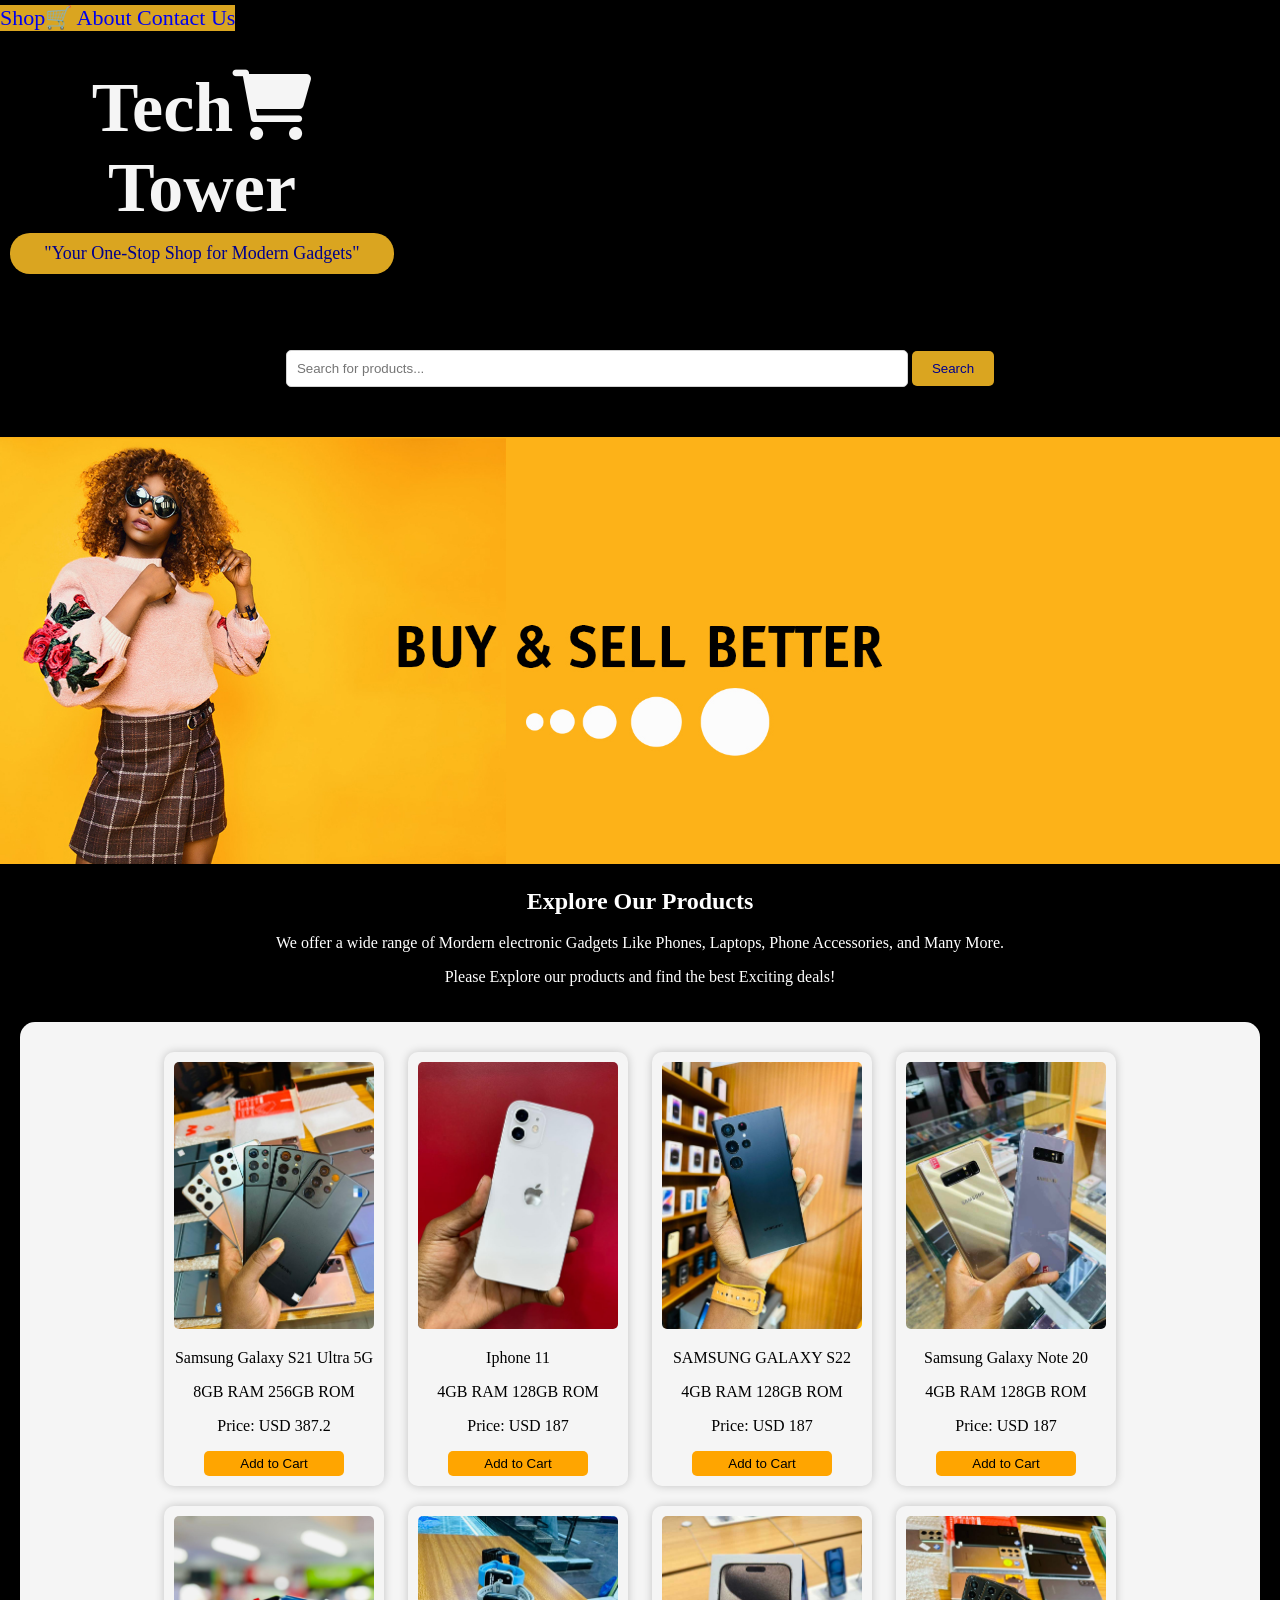
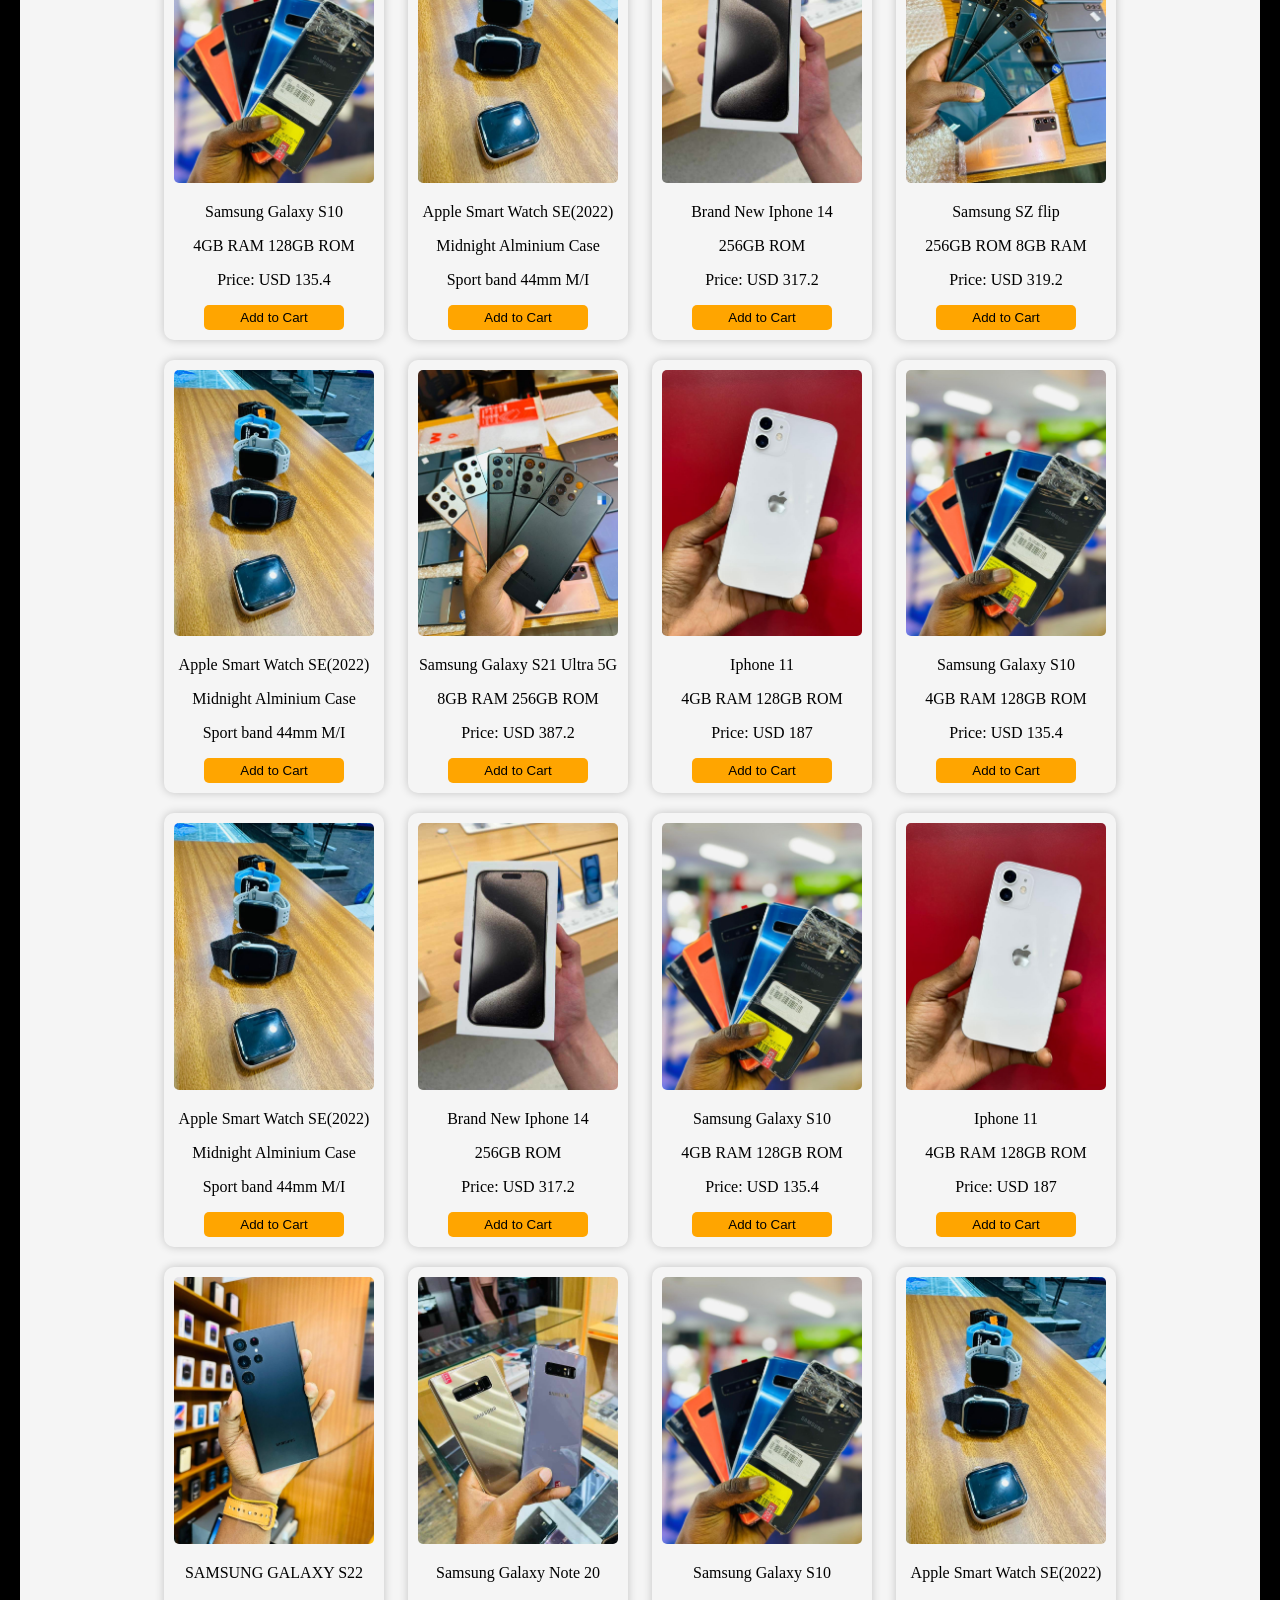
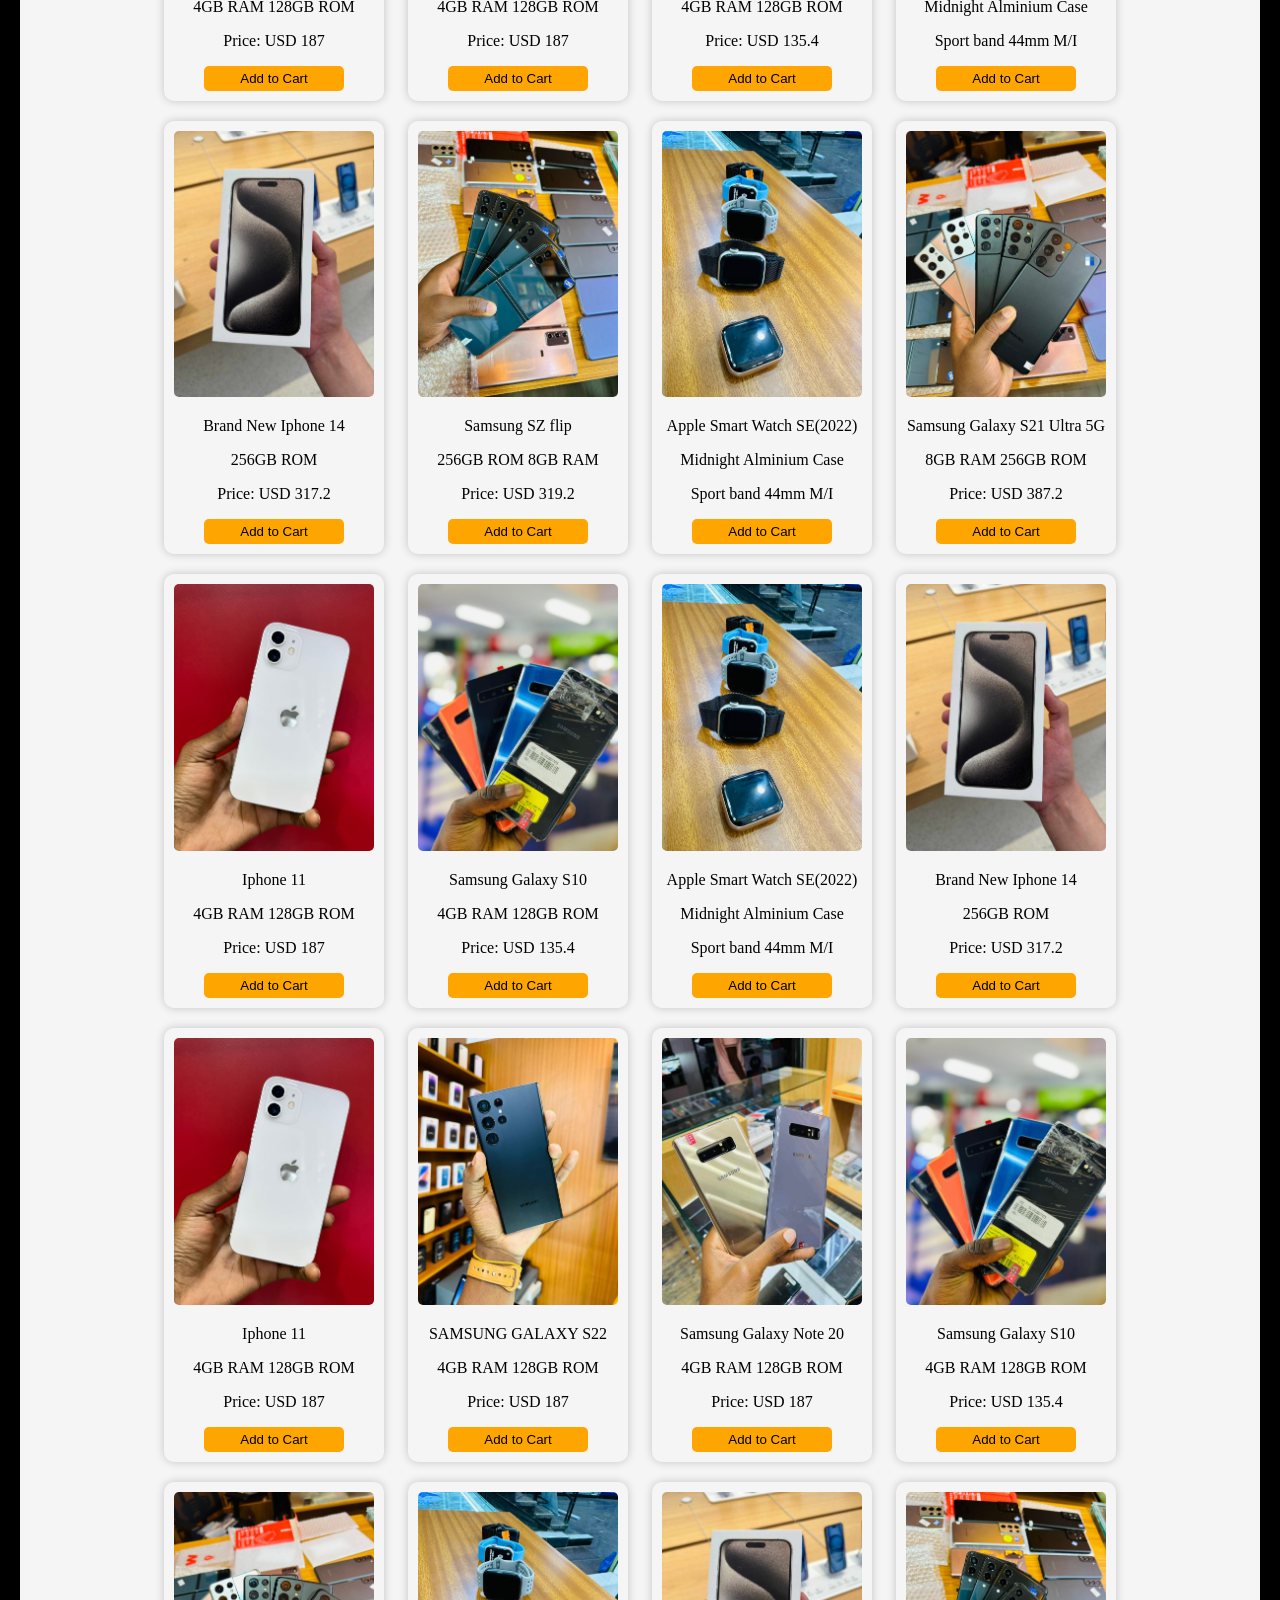
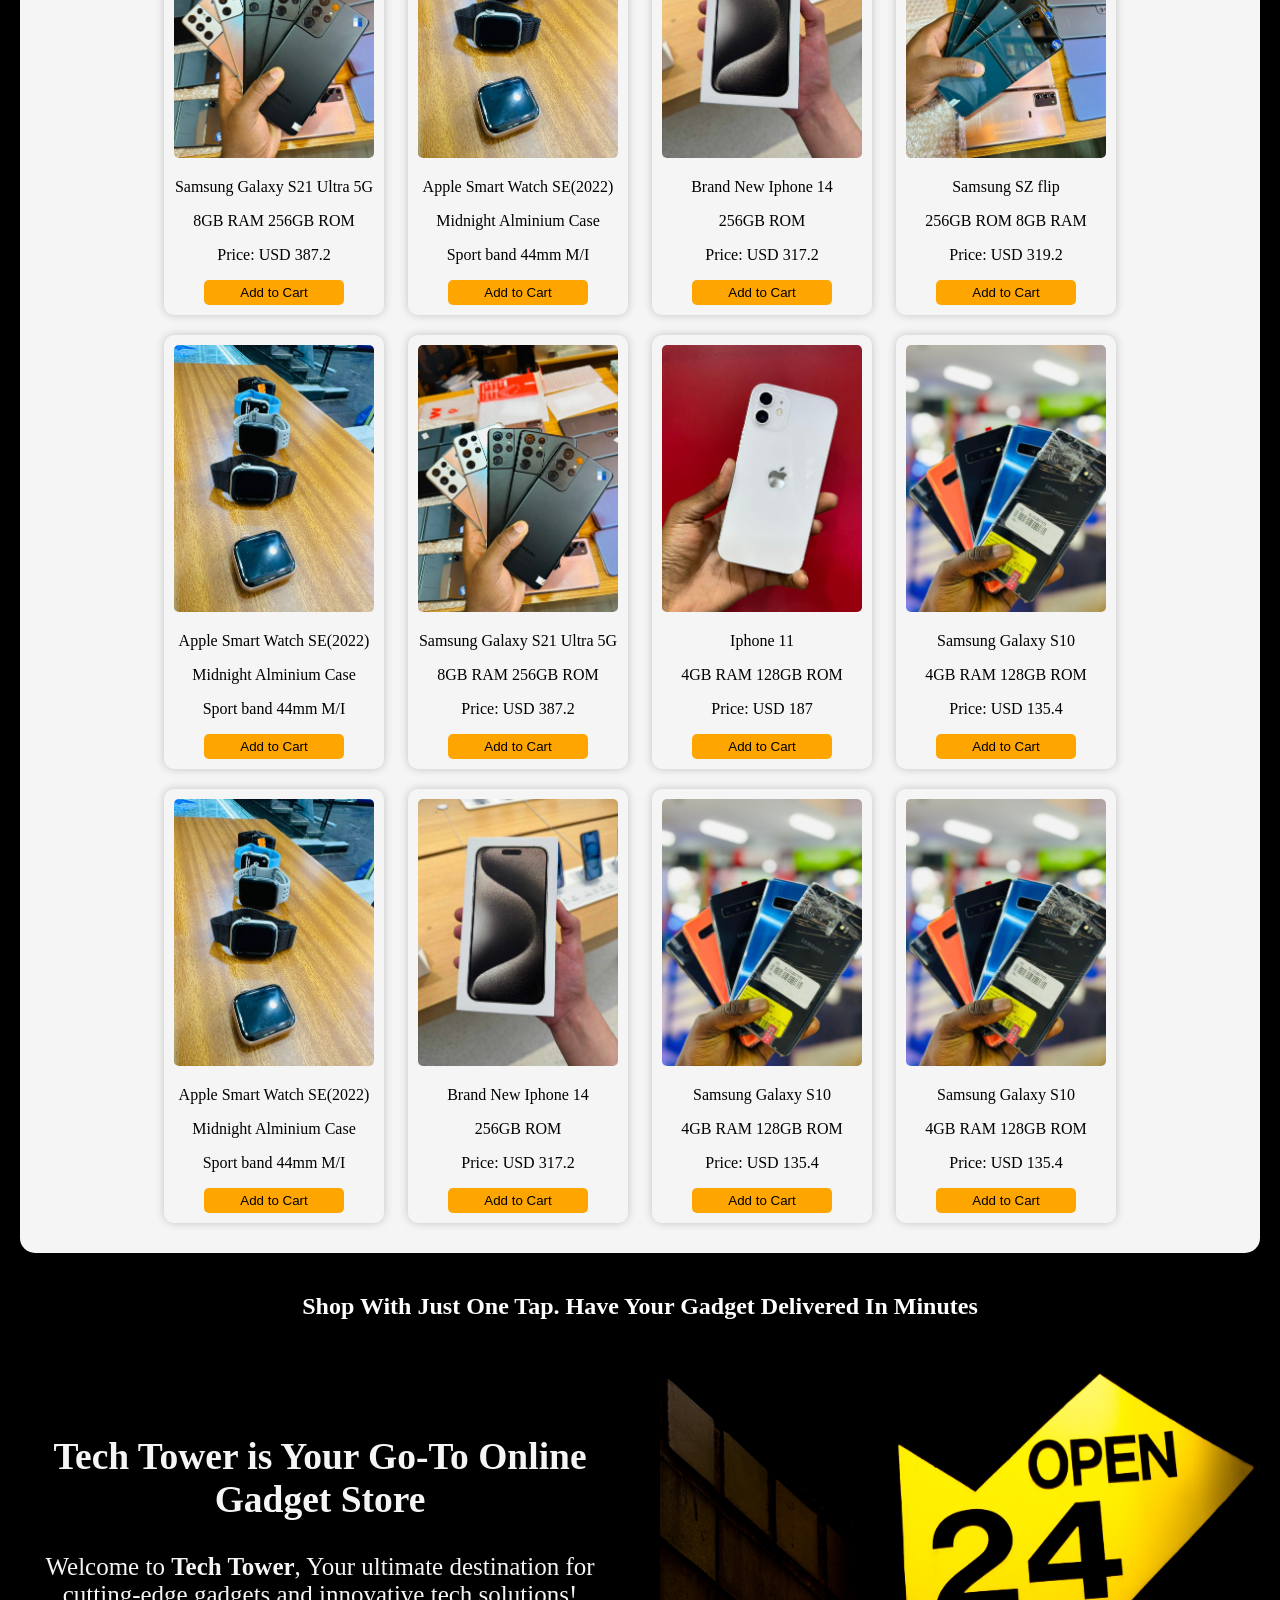
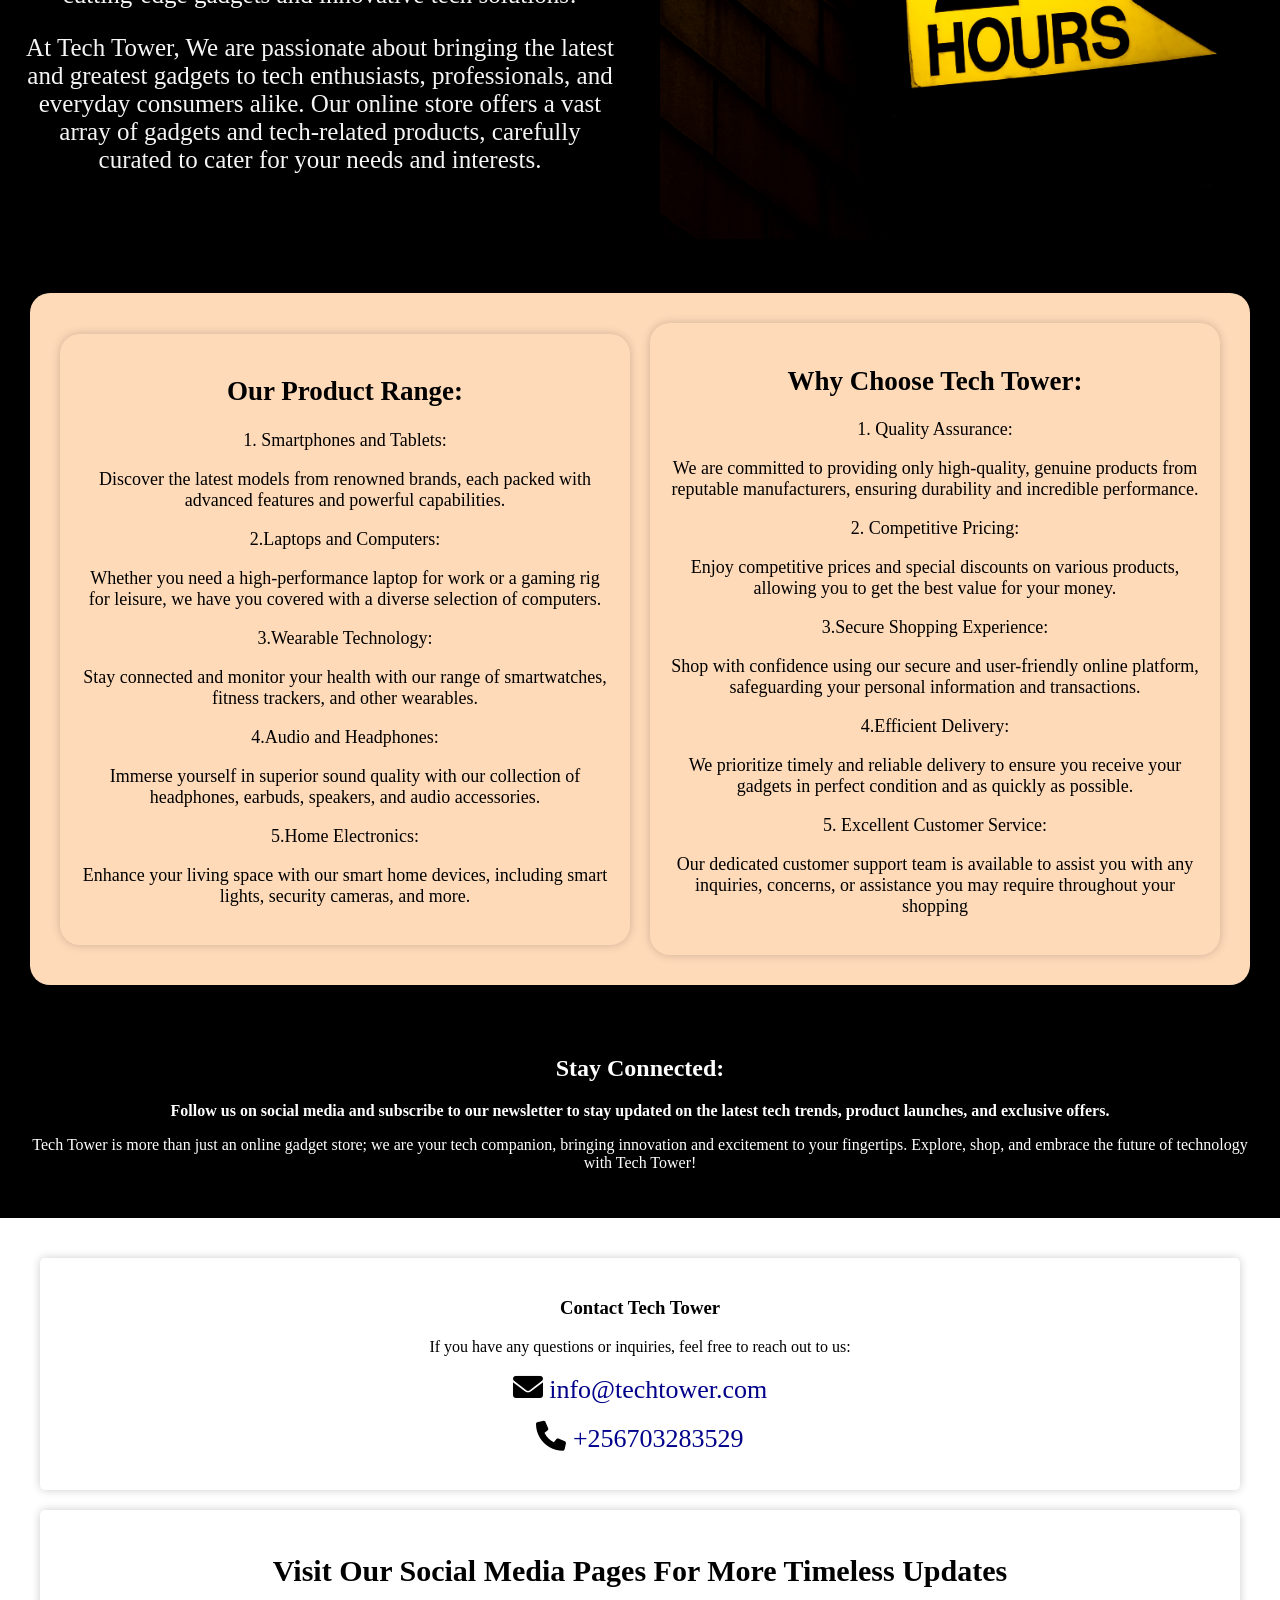
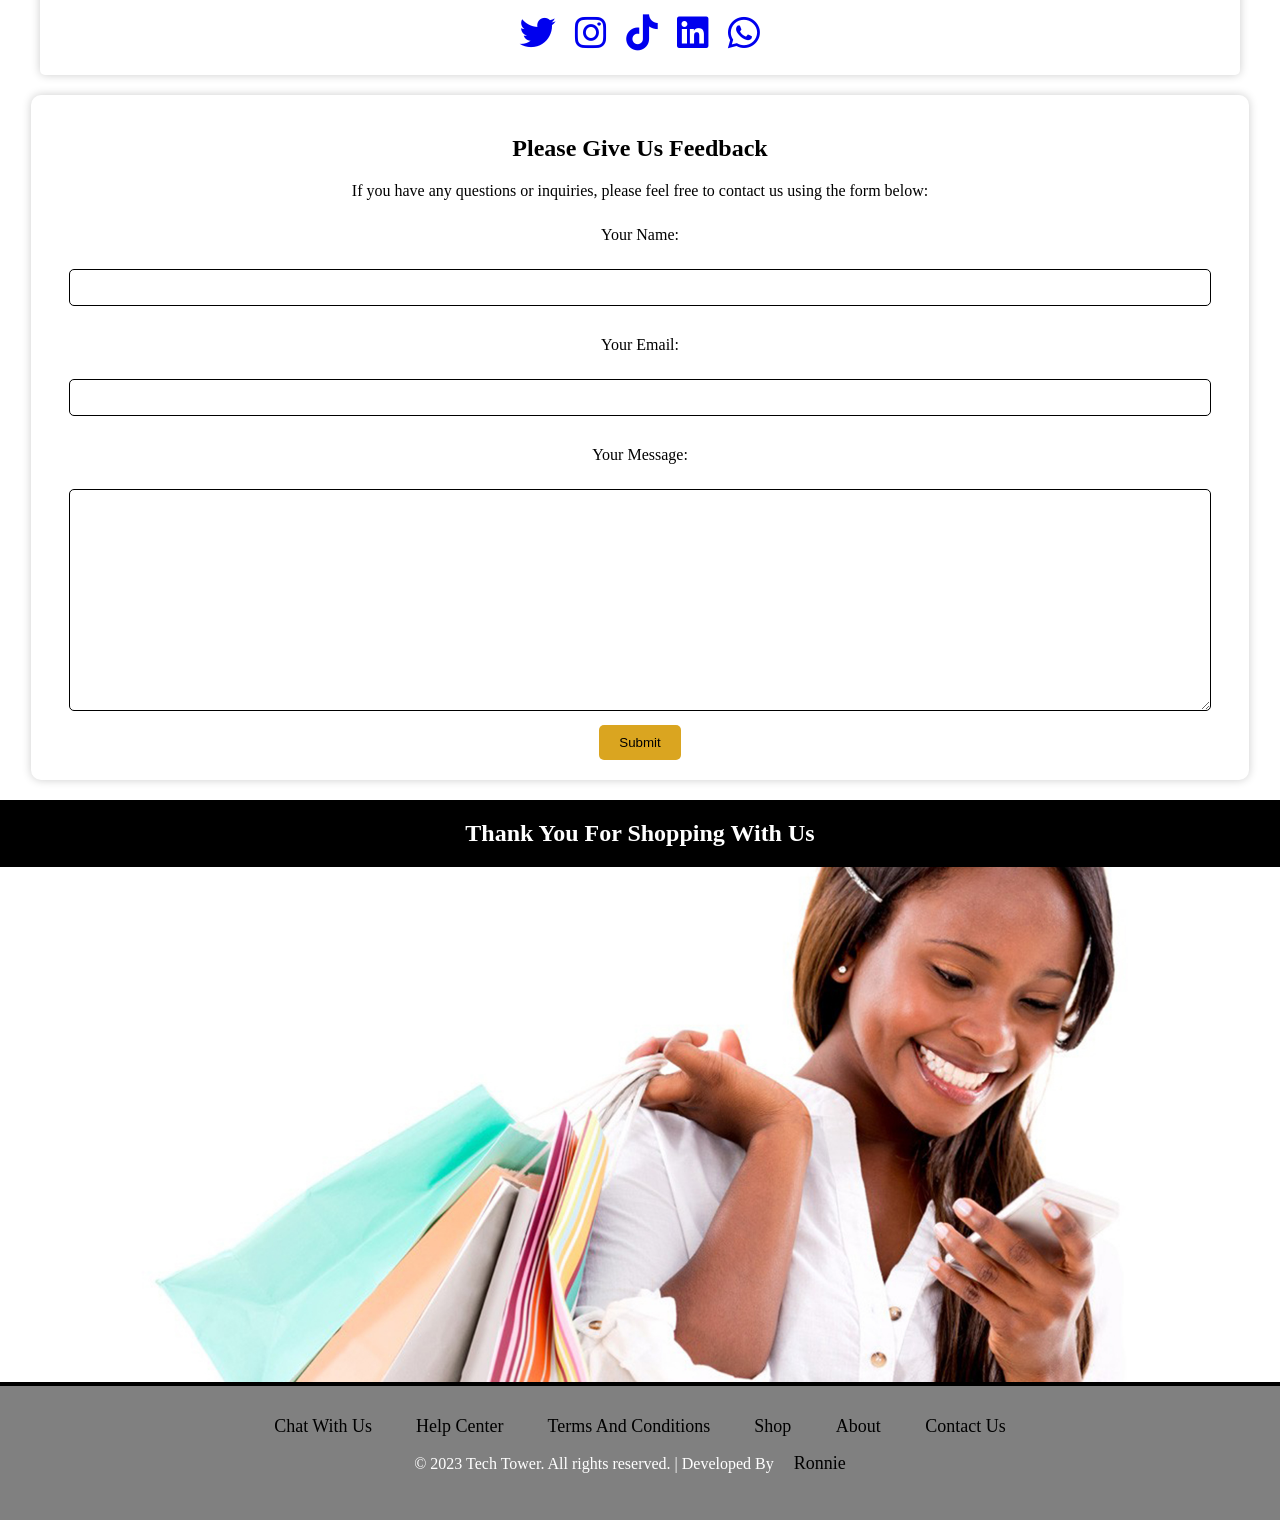
==== index.html @ 741db655 "initial" ====
<!DOCTYPE html>
<html>
<head>
  <meta charset="utf-8">
  <meta name="viewport" content="width=device-width, initial-scale=1.0">
  <link rel="stylesheet" type="text/css" href="css/style.css">
  <link rel="stylesheet" href="https://cdnjs.cloudflare.com/ajax/libs/font-awesome/6.0.0-beta3/css/all.min.css">

  <title>Tech Tower - Home</title>
</head>
<body>

  <nav class="desktop-nav">
      
    <a href="#products"> Shop🛒</i></a>
  <a href="#about"> About </a>
  <a href="#contact">Contact Us </a>
  
  </nav>



  <header class="banner">
      <div class="banner-text">
        <h2>Tech<i class="fas fa-shopping-cart"></i> Tower </h2>
        <p>"Your One-Stop Shop for Modern Gadgets"</p>
      </div>

      <div class="nav">
      
     

     <nav class="mobile-nav">

      <div class="menu-container">
        <div class="menu-btn" onclick="toggleMenu()"><p>MENU</p>
      
          <span></span>
          <span></span>
          <span></span>
          
        </div>
        <div class="menu" id="menu">
          <a href="#products"> Shop🛒</i></a>
      <a href="#about"> About </a>
      <a href="#contact">Contact Us </a>
        </div>
          
      
        </div>
      </div>
      </nav>
      
    
      
      
      
      
      <script>
        function toggleMenu() {
          var menu = document.getElementById("menu");
          menu.style.display = (menu.style.display === "block") ? "none" : "block";
        }
      </script>
      












    </header> 
    
<div class="search-container">
  <input type="text" id="search-input" placeholder="Search for products...">
  <button id="search-button">Search</button>
</div>

<section class="buy">    
  <div class="buy-image">
    <img src="img/buy.jpg"> 
  </div>
  </section>
  <section id = "products">

<div class="explore">
    <h1>Explore Our Products</h1>

    <p>We offer a wide range of Mordern electronic Gadgets Like Phones, Laptops, Phone Accessories, and Many More.</p>

    <p>Please Explore our products and find the best Exciting deals!</p>
      
    <section  class = "products">
        <div class="product">
          <img src="img/samsung.jpg" width="200px" height="200px" alt="Phone 1">
          <p>Samsung Galaxy S21 Ultra 5G</p>
          <p>8GB RAM 256GB ROM</p>
          <p>Price: USD 387.2</p>
    <button>Add to Cart</button>
          </div>
    

    <div class="product">
     <img src="img/iphone2.jpg" width="200px" height="200px" alt="Iphone 11">
     <p>Iphone 11 </p>
     <p>4GB RAM 128GB ROM</p>
     <p>Price: USD 187</p>
     <button>Add to Cart</button>
      </div>


      <div class="product">
     <img src="img/latest.jpg" width="200px" height="200px" alt="latest">
     <p>SAMSUNG GALAXY S22 </p>
     <p>4GB RAM 128GB ROM</p>
     <p>Price: USD 187</p>
     <button>Add to Cart</button>
      </div>

      <div class="product">
     <img src="img/note.jpg" width="200px" height="200px" alt="note">
     <p>Samsung Galaxy Note 20 </p>
     <p>4GB RAM 128GB ROM</p>
     <p>Price: USD 187</p>
     <button>Add to Cart</button>
      </div>
    
  
   <div class="product">
     <img src="img/s10.jpg" width="200px" height="200px" alt="Laptop 1">
     <p>Samsung Galaxy S10 </p>
     <p>4GB RAM 128GB ROM</p>
     <p>Price: USD 135.4</p>
     <button>Add to Cart</button>
    </div>
  

 <div class="product">
     <img src="img/watch.jpg" width="200px" height="200px" alt="Laptop 1">
     <p>Apple Smart Watch SE(2022)</p>
     <p>Midnight Alminium Case </p>
     <p>Sport band 44mm M/I</p>
     <button>Add to Cart</button>
   </div>



    <div class="product">
    <img src="img/newiphone.jpg" width="200px" height="200px" alt="Phone 1">
    <p>Brand New Iphone 14</p>
    <p>256GB ROM</p>
    <p>Price: USD 317.2</p>
    <button>Add to Cart</button>
      </div>


      <div class="product">
    <img src="img/fold.jpg" width="200px" height="200px" alt="fold">
    <p>Samsung SZ flip</p>
    <p>256GB ROM 8GB RAM</p>
    <p>Price: USD 319.2</p>
    <button>Add to Cart</button>
      </div>
    

    
  

 <div class="product">
     <img src="img/watch.jpg" width="200px" height="200px" alt="Laptop 1">
     <p>Apple Smart Watch SE(2022)</p>
     <p>Midnight Alminium Case </p>
     <p>Sport band 44mm M/I</p>
     <button>Add to Cart</button>
      </div>

    <div class="product">
    <img src="img/samsung.jpg" width="200px" height="200px" alt="Phone 1">
    <p>Samsung Galaxy S21 Ultra 5G</p>
    <p>8GB RAM 256GB ROM</p>
    <p>Price: USD 387.2</p>
    <button>Add to Cart</button>
    </div>
    

    <div class="product">
    <img src="img/iphone2.jpg" width="200px" height="200px" alt="Iphone 11">
     <p>Iphone 11 </p>
     <p>4GB RAM 128GB ROM</p>
     <p>Price: USD 187</p>
     <button>Add to Cart</button>    
      </div>
    
  
   <div class="product">
     <img src="img/s10.jpg" width="200px" height="200px" alt="Laptop 1">
     <p>Samsung Galaxy S10 </p>
     <p>4GB RAM 128GB ROM</p>
     <p>Price: USD 135.4</p>
     <button>Add to Cart</button>
      </div>
  

 <div class="product">
     <img src="img/watch.jpg" width="200px" height="200px" alt="Laptop 1">
     <p>Apple Smart Watch SE(2022)</p>
     <p>Midnight Alminium Case </p>
     <p>Sport band 44mm M/I</p>
     <button>Add to Cart</button>
   </div>

    <div class="product">
    <img src="img/newiphone.jpg" width="200px" height="200px" alt="Phone 1">
    <p>Brand New Iphone 14</p>
    <p>256GB ROM</p>
    <p>Price: USD 317.2</p>
    <button>Add to Cart</button>
      </div>
    


   <div class="product">
     <img src="img/s10.jpg" width="200px" height="200px" alt="Laptop 1">
     <p>Samsung Galaxy S10 </p>
     <p>4GB RAM 128GB ROM</p>
     <p>Price: USD 135.4</p>
     <button>Add to Cart</button>
      </div>





       <div class="product">
     <img src="img/iphone2.jpg" width="200px" height="200px" alt="Iphone 11">
     <p>Iphone 11 </p>
     <p>4GB RAM 128GB ROM</p>
     <p>Price: USD 187</p>
     <button>Add to Cart</button>
      </div>


      <div class="product">
     <img src="img/latest.jpg" width="200px" height="200px" alt="latest">
     <p>SAMSUNG GALAXY S22 </p>
     <p>4GB RAM 128GB ROM</p>
     <p>Price: USD 187</p>
     <button>Add to Cart</button>
      </div>

      <div class="product">
     <img src="img/note.jpg" width="200px" height="200px" alt="note">
     <p>Samsung Galaxy Note 20 </p>
     <p>4GB RAM 128GB ROM</p>
     <p>Price: USD 187</p>
     <button>Add to Cart</button>
      </div>
    
  
   <div class="product">
     <img src="img/s10.jpg" width="200px" height="200px" alt="Laptop 1">
     <p>Samsung Galaxy S10 </p>
     <p>4GB RAM 128GB ROM</p>
     <p>Price: USD 135.4</p>
     <button>Add to Cart</button>
    </div>
  

 <div class="product">
     <img src="img/watch.jpg" width="200px" height="200px" alt="Laptop 1">
     <p>Apple Smart Watch SE(2022)</p>
     <p>Midnight Alminium Case </p>
     <p>Sport band 44mm M/I</p>
     <button>Add to Cart</button>
   </div>



    <div class="product">
    <img src="img/newiphone.jpg" width="200px" height="200px" alt="Phone 1">
    <p>Brand New Iphone 14</p>
    <p>256GB ROM</p>
    <p>Price: USD 317.2</p>
    <button>Add to Cart</button>
      </div>


      <div class="product">
    <img src="img/fold.jpg" width="200px" height="200px" alt="fold">
    <p>Samsung SZ flip</p>
    <p>256GB ROM 8GB RAM</p>
    <p>Price: USD 319.2</p>
    <button>Add to Cart</button>
      </div>
    

    
  

 <div class="product">
     <img src="img/watch.jpg" width="200px" height="200px" alt="Laptop 1">
     <p>Apple Smart Watch SE(2022)</p>
     <p>Midnight Alminium Case </p>
     <p>Sport band 44mm M/I</p>
     <button>Add to Cart</button>
      </div>

    <div class="product">
    <img src="img/samsung.jpg" width="200px" height="200px" alt="Phone 1">
    <p>Samsung Galaxy S21 Ultra 5G</p>
    <p>8GB RAM 256GB ROM</p>
    <p>Price: USD 387.2</p>
    <button>Add to Cart</button>
    </div>
    

    <div class="product">
    <img src="img/iphone2.jpg" width="200px" height="200px" alt="Iphone 11">
     <p>Iphone 11 </p>
     <p>4GB RAM 128GB ROM</p>
     <p>Price: USD 187</p>
     <button>Add to Cart</button>    
      </div>
    
  
   <div class="product">
     <img src="img/s10.jpg" width="200px" height="200px" alt="Laptop 1">
     <p>Samsung Galaxy S10 </p>
     <p>4GB RAM 128GB ROM</p>
     <p>Price: USD 135.4</p>
     <button>Add to Cart</button>
      </div>
  

 <div class="product">
     <img src="img/watch.jpg" width="200px" height="200px" alt="Laptop 1">
     <p>Apple Smart Watch SE(2022)</p>
     <p>Midnight Alminium Case </p>
     <p>Sport band 44mm M/I</p>
     <button>Add to Cart</button>
   </div>

    <div class="product">
    <img src="img/newiphone.jpg" width="200px" height="200px" alt="Phone 1">
    <p>Brand New Iphone 14</p>
    <p>256GB ROM</p>
    <p>Price: USD 317.2</p>
    <button>Add to Cart</button>
      </div>
       <div class="product">
     <img src="img/iphone2.jpg" width="200px" height="200px" alt="Iphone 11">
     <p>Iphone 11 </p>
     <p>4GB RAM 128GB ROM</p>
     <p>Price: USD 187</p>
     <button>Add to Cart</button>
      </div>


      <div class="product">
     <img src="img/latest.jpg" width="200px" height="200px" alt="latest">
     <p>SAMSUNG GALAXY S22 </p>
     <p>4GB RAM 128GB ROM</p>
     <p>Price: USD 187</p>
     <button>Add to Cart</button>
      </div>

      <div class="product">
     <img src="img/note.jpg" width="200px" height="200px" alt="note">
     <p>Samsung Galaxy Note 20 </p>
     <p>4GB RAM 128GB ROM</p>
     <p>Price: USD 187</p>
     <button>Add to Cart</button>
      </div>
    
  
   <div class="product">
     <img src="img/s10.jpg" width="200px" height="200px" alt="Laptop 1">
     <p>Samsung Galaxy S10 </p>
     <p>4GB RAM 128GB ROM</p>
     <p>Price: USD 135.4</p>
     <button>Add to Cart</button>
    </div>

     <div class="product">
    <img src="img/samsung.jpg" width="200px" height="200px" alt="Phone 1">
    <p>Samsung Galaxy S21 Ultra 5G</p>
    <p>8GB RAM 256GB ROM</p>
    <p>Price: USD 387.2</p>
    <button>Add to Cart</button>
    </div>
  

 <div class="product">
     <img src="img/watch.jpg" width="200px" height="200px" alt="Laptop 1">
     <p>Apple Smart Watch SE(2022)</p>
     <p>Midnight Alminium Case </p>
     <p>Sport band 44mm M/I</p>
     <button>Add to Cart</button>
   </div>



    <div class="product">
    <img src="img/newiphone.jpg" width="200px" height="200px" alt="Phone 1">
    <p>Brand New Iphone 14</p>
    <p>256GB ROM</p>
    <p>Price: USD 317.2</p>
    <button>Add to Cart</button>
      </div>


      <div class="product">
    <img src="img/fold.jpg" width="200px" height="200px" alt="fold">
    <p>Samsung SZ flip</p>
    <p>256GB ROM 8GB RAM</p>
    <p>Price: USD 319.2</p>
    <button>Add to Cart</button>
      </div>
    

    
  

 <div class="product">
     <img src="img/watch.jpg" width="200px" height="200px" alt="Laptop 1">
     <p>Apple Smart Watch SE(2022)</p>
     <p>Midnight Alminium Case </p>
     <p>Sport band 44mm M/I</p>
     <button>Add to Cart</button>
      </div>

    <div class="product">
    <img src="img/samsung.jpg" width="200px" height="200px" alt="Phone 1">
    <p>Samsung Galaxy S21 Ultra 5G</p>
    <p>8GB RAM 256GB ROM</p>
    <p>Price: USD 387.2</p>
    <button>Add to Cart</button>
    </div>
    

    <div class="product">
    <img src="img/iphone2.jpg" width="200px" height="200px" alt="Iphone 11">
     <p>Iphone 11 </p>
     <p>4GB RAM 128GB ROM</p>
     <p>Price: USD 187</p>
     <button>Add to Cart</button>    
      </div>
    
  
   <div class="product">
     <img src="img/s10.jpg" width="200px" height="200px" alt="Laptop 1">
     <p>Samsung Galaxy S10 </p>
     <p>4GB RAM 128GB ROM</p>
     <p>Price: USD 135.4</p>
     <button>Add to Cart</button>
      </div>
  

 <div class="product">
     <img src="img/watch.jpg" width="200px" height="200px" alt="Laptop 1">
     <p>Apple Smart Watch SE(2022)</p>
     <p>Midnight Alminium Case </p>
     <p>Sport band 44mm M/I</p>
     <button>Add to Cart</button>
   </div>

    <div class="product">
    <img src="img/newiphone.jpg" width="200px" height="200px" alt="Phone 1">
    <p>Brand New Iphone 14</p>
    <p>256GB ROM</p>
    <p>Price: USD 317.2</p>
    <button>Add to Cart</button>
      </div>
    


   <div class="product">
     <img src="img/s10.jpg" width="200px" height="200px" alt="Laptop 1">
     <p>Samsung Galaxy S10 </p>
     <p>4GB RAM 128GB ROM</p>
     <p>Price: USD 135.4</p>
     <button>Add to Cart</button>
      </div>
    


   <div class="product">
     <img src="img/s10.jpg" width="200px" height="200px" alt="Laptop 1">
     <p>Samsung Galaxy S10 </p>
     <p>4GB RAM 128GB ROM</p>
     <p>Price: USD 135.4</p>
     <button>Add to Cart</button>
      </div>
 </section>

 <h2>Shop With Just One Tap. Have Your Gadget Delivered In Minutes</h2>
</div>




<section id="about">
    
<div class="about-body">
  <div class="text">
    <h2> Tech Tower is Your Go-To Online Gadget Store</h2>
    
<p>Welcome to <b>Tech Tower</b>, Your ultimate destination for cutting-edge gadgets and innovative tech solutions! </p>

<p>At Tech Tower, We are passionate about bringing the latest and greatest gadgets to tech enthusiasts, professionals, and everyday consumers alike. Our online store offers a vast array of gadgets and tech-related products, carefully curated to cater for your needs and interests.</p>
</div>

<div class="openphoto">
  <img src="img/open.jpg" alt="Open 24hrs">
</div>
</div>


<div class="our-why">
  <div class="our">
<h2>Our Product Range:</h2>

<P>1. Smartphones and Tablets:</P>
<P>Discover the latest models from renowned brands, each packed with advanced features and powerful capabilities.</P>

<P>2.Laptops and Computers: </P>
<p>Whether you need a high-performance laptop for work or a gaming rig for leisure, we have you covered with a diverse selection of computers.</p>

<P>3.Wearable Technology:</P>
 <p>Stay connected and monitor your health with our range of smartwatches, fitness trackers, and other wearables.</p>

<P>4.Audio and Headphones:</P>
<p>Immerse yourself in superior sound quality with our collection of headphones, earbuds, speakers, and audio accessories.</p>

<P>5.Home Electronics:</P>
 <p>Enhance your living space with our smart home devices, including smart lights, security cameras, and more.</p>
</div>

 <div class="why">

<h2>Why Choose Tech Tower:</h2>

<P>1. Quality Assurance:</P>
 <p>We are committed to providing only high-quality, genuine products from reputable manufacturers, ensuring durability and incredible performance.</p>

<P>2. Competitive Pricing:</P>
<p>Enjoy competitive prices and special discounts on various products, allowing you to get the best value for your money.</p>

<P>3.Secure Shopping Experience: </P>
<p>Shop with confidence using our secure and user-friendly online platform, safeguarding your personal information and transactions.</p>

<P>4.Efficient Delivery:</B></P> 
<p>We prioritize timely and reliable delivery to ensure you receive your gadgets in perfect condition and as quickly as possible.</p>

<P>5. Excellent Customer Service: </B></P>
 <p>Our dedicated customer support team is available to assist you with any inquiries, concerns, or assistance you may require throughout your shopping</p>
</div>

</div>
<div class="stay">
<h2>Stay Connected:</h2>

<P><B>Follow us on social media and subscribe to our newsletter to stay updated on the latest tech trends, product launches, and exclusive offers.</P></B>

<P>Tech Tower is more than just an online gadget store; we are your tech companion, bringing innovation and excitement to your fingertips. Explore, shop, and embrace the future of technology with Tech Tower!</P>
</div>
  </section>




  <section id="contact">
    <div class="reach">
    <h1>Contact Tech Tower</h1>
    <p>If you have any questions or inquiries, feel free to reach out to us:</p>
    <p><i class="fas fa-envelope"></i><a href="mailto:info@techtower.com"> info@techtower.com</p></a>
    <p><i class="fas fa-phone"></i><a href="tel:+256703283529"> +256703283529</a></p>

</div>
  


 <div class="social-icons">
    <h2>Visit Our Social Media Pages For More Timeless Updates</h2>

    <a href="https://x.com/kclich"> 
        <i class="fab fa-twitter"></i>
    </a>

    <a href="https://instagram.com/kclich.gram?igshid=OGQ5ZDc2ODk2ZA==">
        <i class="fab fa-instagram"></i>
    </a>

    <a href="https://www.tiktok.com/@kclich?_t=8gJthIGavY6&_r=1">
        <i class="fab fa-tiktok"></i>
    </a>

    <a href="https://www.linkedin.com/in/kclich?utm_source=share&utm_campaign=share_via&utm_content=profile&utm_medium=android_app"> 
<i class="fab fa-linkedin"></i>
    </a>

   <a href="https://wa.me/256703283529">
        <i class="fab fa-whatsapp"></i></a>
    </div>


     <div class="Form-container">

        <h2>Please Give Us Feedback</h2>

        <p>If you have any questions or inquiries, please feel free to contact us using the form below:</p>

        <form class="contact-form">
            <label for="name">Your Name:</label>
            <input type="text" id="name" name="name" required>

            <label for="email">Your Email:</label>
            <input type="text" id="email" name="email" required>

            <label for="message">Your Message:</label>
            <textarea id="message" name="message" rows="5" required></textarea>

            <button type="submit">Submit</button>
        </form>
    </div>
</div></section>


 <div class="vendor-image">
  <h2>Thank You For Shopping With Us</h2>
    
<img src="img/vendor.jpg"></div>



 <button id="back-to-top">Back To Top</button>

    <script src="js/script.js"></script>
  </body>

 

 <footer>
  <div class="footer">
    <a href="https://wa.me/+256703283529">Chat With Us</a> 
     <a href="help.html"> Help Center</a> 
      <a href="terms.html">Terms And Conditions</a> 
    <a href="index.html"> Shop  </a>
    <a href="#about"> About </a>
      <a href="#contact">Contact Us </a>
    <p> &copy; 2023 Tech Tower. All rights reserved. | Developed By<a href="https://x.com/kclich?t=U4YG1OxxYp0vLluQt-iAcA&s=09">Ronnie </a></p>
  </div>
  </footer>
  
</body>
</html>
---- css/style.css ----
/* responsive nav */

.mobile-nav {
    display: none; /* Hide for desktop */
}
.desktop-nav {
    display: block; /* Display for desktop */
    font-size: 22px;
    text-decoration: none;
    color: white;
    position: fixed;
    background-color: goldenrod;
}

.menu-container {
    position: relative;
    display: inline-block;
    cursor: pointer;
  }
  
  .menu {
    display: none;
    position: absolute;
    background-color: white;
    min-width: 50px;
    box-shadow: 0px 8px 16px 0px rgba(0,0,0,0.2);
    padding: 12px;
    z-index: 1;
  }
  
  .menu a {
    display: block;
    padding: 8px 0;
    text-decoration: none;
    color: black;
  }
  
  .menu a:hover {
    background-color: #ddd;
  }
  
  .menu-btn {
    display: inline-block;
    cursor: pointer;
    position: relative;
    
  }
  
  .menu-btn span {
    display: block;
    width: 30px;
    height: 3px;
    background-color: white;
    margin: 6px 0;
  }
  .menu-btn{
      font-size: 12px;
      padding: 2px;
      margin: 2px;
  }
  




/* Body styles */
body {
    background-color: black; 
    text-align: center; 
    margin: 0; 
    padding: 0; 
    color: white; 
}

/* Banner styles */
.banner {
    height: 300px; 
    width: 100%;     
    background-image: url(img/banner.jpg); 
    background-size: cover; 
    background-repeat: no-repeat; 
}
/* Banner text styles */
.banner-text{
    text-align: left;
    width: 30%;
    height: 80%;
    margin: 0 auto;
    padding: 5px;
    margin: 5px;
    border-radius: 40px;
}

/* Heading styles inside banner text */
.banner-text h2 {
    font-size: 70px;
    color: whitesmoke;
    margin-bottom: 5px;
    text-align: center;
}

/* Paragraph styles inside banner text */
.banner-text p {
    color: darkblue;
    font-size: 18px;
    text-align: center;
    margin-top: 5px;
    box-shadow: 0 0 10px rgba(0, 0, 0, 1.0);
    border-radius: 20px;
    padding: 10px;
    background-color: goldenrod;
}

/* Image styles */
.intro-image img, .intro-image1 img{
    width: 100%;
    height: 640px;
    object-fit: cover;
}

.buy-image img{
    width: 100%;
    height: auto;
}
.vendor-image img{
    width: 100%;
    height: auto;
}


/* Delivery class styles */
.Deliver{
    display: flex;
    justify-content: center;
    align-items: center;
}

.Deliver img{
    object-fit: cover;
    width: 100%;
    height: 400px;
}

/* About page body styles */
.about-body{
    display: flex;
    justify-content: center;
    align-items: center;
}

.text{
    flex: 1;
    padding: 20px;
    font-size: 25px;
    box-shadow: 0 0 10px rgba(0, 0, 0, 0.2);
    border-radius: 20px;
    color: whitesmoke;
}

.openphoto{
    flex: 1;
    text-align: right;
    padding: 20px;
}

.openphoto img{
    max-width: 100%;
    height: auto;
    border-radius: 20px;
    box-shadow: 0 0 10px rgba(0, 0, 0, 0.2);
    border-radius: 20px;
}

/* Our-Why section styles */
.our-why{
    display: flex;
    align-items: center;
    box-shadow: 0 0 10px rgba(0, 0, 0, 0.2);
    border-radius: 20px;
    padding: 20px;
    margin: 30px;
    font-size: 18px;
    background-color: peachpuff;
    color: black;
}

/* Our section styles */
.our{
    flex: 1;
    padding: 20px;
    box-shadow: 0 0 10px rgba(0, 0, 0, 0.2);
    border-radius: 20px;
    padding: 20px;
    margin: 10px;
}

/* Why section styles */
.why{
    flex: 1;
    box-shadow: 0 0 10px rgba(0, 0, 0, 0.2);
    border-radius: 20px;
    margin: 10px;
    padding: 20px;
}

/* Stay section styles */
.stay{
    box-shadow: 0 0 10px rgba(0, 0, 0, 0.2);
    border-radius: 20px;
    margin: 10px;
    padding: 20px;
}

/* Form container styles */
.Form-container{
    width: 95%;
    margin: 0 auto;
    padding: 20px;
    border-radius: 10px;
    box-shadow: 0 0 10px rgba(0, 0, 0, 0.2);
}

.Form-container label{
    display: block;
    padding: 10px;
    margin: 10px;
}

/* Input styles */
/* attributes in the form area*/
input[type="text"],input[type="email"], textarea{
    width: 95%;
    padding: 10px;
    margin-top: 5px;
    margin-bottom: 10px;
    border: 1px solid;
    border-radius: 5px;
}

/* Textarea styles */
textarea{
    height: 200px;
}

/* Submit button styles */
button[type="submit"]{
    background-color: goldenrod;
    color: black;
    border: none;
    padding: 10px 20px;
    border-radius: 5px;
}

/* Product container styles */
.product {
    color: black;
    text-align: center;
    margin: 10px;
    padding: 10px;
    display: inline-block;
    border: none;
    border-radius: 10px;
    box-shadow: 0 0 10px rgba(0, 0, 0, 0.2);
}

/* Product button styles */
.product button{
    display: inline-block;
    padding: 5px;
    border: none;
    text-align: center;
    border-radius: 5px;
    background-color:orange ;
    width: 70%;
}

/* Product image styles */
.product img {
    max-width: 100%;
    height: auto;
    border-radius: 5px;
    border: none;
}

/* Products section styles */
.products {
    display: inline-block;
    padding: 20px;
    border-radius: 15px;
    box-shadow: 0 0 10px rgba(0, 0, 0, 0.2);
    margin: 20px;
    background-color: whitesmoke;
}

/* Footer styles */
.footer{
    background-color: gray;
    padding: 30px;
}

/* Footer link styles */
.footer a {
    padding: 15px;
    color: black;
    margin: 5px;
    border-radius: 20px;
    font-size: 18px;
}

/* All links styles */
a{
    text-decoration: none;
}

/* Search container styles */
.search-container {
    align-items: center;
    text-align: center;
    padding: 20px;
    margin: 20px;
}

/* Search input styles */
#search-input {
    padding: 10px;
    width: 50%;
    border: 1px solid lightgray;
    border-radius: 5px;
    margin-bottom: 10px;
}

/* Search button styles */
#search-button {
    background-color: goldenrod;
    color: darkblue;
    padding: 10px 20px;
    border: none;
    border-radius: 5px;
    cursor: pointer;
}

/* Search button hover effect */
#search-button:hover {
    background-color: orangered;
}

/* Social icons section styles */
.social-icons {
    font-size: 20px;
    padding: 20px;
    box-shadow: 0 0 10px rgba(0, 0, 0, 0.2);
    border-radius: 5px;
    margin: 20px;
}

/* Social icon link styles */
.social-icons a {
    padding: 5px;
    text-decoration: none;
    font-size: 36px;
}

/* Reach section styles */
.reach {
    padding: 20px;
    box-shadow: 0 0 10px rgba(0, 0, 0, 0.2);
    border-radius: 5px;
    margin: 20px;
}

/* Reach icon styles */
.reach i{
    font-size: 30px;
}

/* Reach link styles */
.reach a{
    font-size: 26px;
    color: darkblue;
}

/* Contact page styles */
#contact{
    background-color: white;
    color: black;
    padding: 20px;
}

#back-to-top {
    display: none;
    position: fixed;
    bottom: 10px;
    right: 10px;
    z-index: 99;
    background-color: #007BFF;
    color: #fff;
    border: none;
    border-radius: 5%;
    padding: 10px;
    cursor: pointer;
}

#back-to-top:hover {
    background-color: #0056b3;
}




/* Media query for mobile devices */
@media only screen and (max-width: 768px) {

    nav {
        text-align: center;
    }
    
    /* Styles for mobile navigation */
    .mobile-nav {
        display: block; /* Display for mobile */
        
    }
    
    /* Styles for desktop navigation */
    .desktop-nav {
        display: none; /* Hide for mobile */
    }

    .menu-btn {
        position: fixed;
        cursor: pointer;
        
        left: 80%;
        top: 20px;
    }
    
    .menu-btn span {
        display: block;
        width: 30px;
        height: 3px;
        background-color: white;
        margin: 6px 0;
        
    }
   

    .menu-container {
        position: relative;
        display: inline-block;
        cursor: pointer;
      }
      
      .menu {
        display: none;
        position: fixed;
        background-color: white;
        min-width: 50px;
        box-shadow: 0px 8px 16px 0px rgba(0,0,0,0.2);
        padding: 12px;
        z-index: 1;
        top: 90px;
        left: 70%;
      }
      
      .menu a {
        display: block;
        padding: 8px 0;
        text-decoration: none;
        color: black;
        text-align: left;
      }
      
      .menu a:hover {
        background-color: #ddd;
      }
      
  
    

     .banner-text {
        width: 80%;
        font-size: 30px;
        margin: 10px;
    }

    .banner-text h2 {
        
        font-size: 60px;
        color: papayawhip;
        text-align: left;
        padding: 5px;
        margin: 0;
    }

    .banner-text p {
        
        color: black;
        font-size: 14px;
        text-align: center;
    }

    .text {
        padding: 10px; /* Adjusted for mobile */
        font-size: 14px; /* Adjusted for mobile */
    }

    .openphoto {
        padding: 10px; /* Adjusted for mobile */
    }

    .our-why {
        padding: 10px; /* Adjusted for mobile */
        margin: 10px; /* Adjusted for mobile */
        font-size: 12px; /* Adjusted for mobile */
    }

    .our, .why {
        padding: 10px; /* Adjusted for mobile */
        margin: 5px; /* Adjusted for mobile */
    }

    .stay {
        padding: 10px; /* Adjusted for mobile */
    }

    .Form-container {
        width: 100%; /* Adjusted for mobile */
        padding: 10px; /* Adjusted for mobile */
    }

    .Form-container label {
        padding: 5px; /* Adjusted for mobile */
        margin: 5px; /* Adjusted for mobile */
    }

    input[type="text"], input[type="email"], textarea {
        width: 90%; /* Adjusted for mobile */
        padding: 5px; /* Adjusted for mobile */
    }

    textarea {
        height: 100px; /* Adjusted for mobile */
    }

    button[type="submit"] {
        padding: 5px 10px; /* Adjusted for mobile */
    }

    .product {
        padding: 5px; /* Adjusted for mobile */
    }

    .product button {
        padding: 3px; /* Adjusted for mobile */
        font-size: 8px; /* Adjusted for mobile */
    }

    #search-input {
        width: 60%; /* Adjusted for mobile */
    }

    #search-button {
        padding: 5px 10px; /* Adjusted for mobile */
        font-size: 14px; /* Adjusted for mobile */
    }

    .footer a {
        padding: 5px; /* Adjusted for mobile */
        font-size: 12px; /* Adjusted for mobile */
    }

    .social-icons a {
        padding: 3px; /* Adjusted for mobile */
        font-size: 24px; /* Adjusted for mobile */
    }

    .reach a {
        font-size: 20px; /* Adjusted for mobile */
    }

    .reach i {
        font-size: 20px; /* Adjusted for mobile */
    }


/* Product container styles */
.product {
    color: black;
    text-align: center;
    margin: 10px;
    padding: 10px;
    display: inline-block;
    border: none;
    border-radius: 10px;
    box-shadow: 0 0 10px rgba(0, 0, 0, 0.2);
    width: calc(50% - 20px); /* Adjusted to display 4 products per line with spacing */
    vertical-align: top; /* Align containers to the top */
    box-sizing: border-box; /* Include padding in the width calculation */
}

/* Product button styles */
.product button {
    margin: 5px;
    display: inline-block;
    padding: 10px; /* Adjusted padding for mobile */
    font-size: 11px; /* Adjusted font size for mobile */
    width: 80%; /* Adjusted width for better fit */
    max-width: 150px; /* Added max-width for better responsiveness */
    white-space: nowrap; /* Prevent button text from wrapping */
    overflow: hidden; /* Hide overflowing text */
    text-overflow: ellipsis; /* Show ellipsis for overflowing text */
}

/* Product image styles */
.product img {
    max-width: 100%;
    height: auto;
    border-radius: 5px;
    border: none;

}

/* Products section styles */
.products {
    text-align: center; /* Center align products */
    padding: 10px; /* Adjusted for spacing */
    border-radius: 15px;
    box-shadow: 0 0 10px rgba(0, 0, 0, 0.2);
    margin: 20px auto; /* Center products section */
    background-color: whitesmoke;
    font-size: 0; /* Remove white space between inline-block elements */
}
.product p{
    font-size: 16px;

}
}
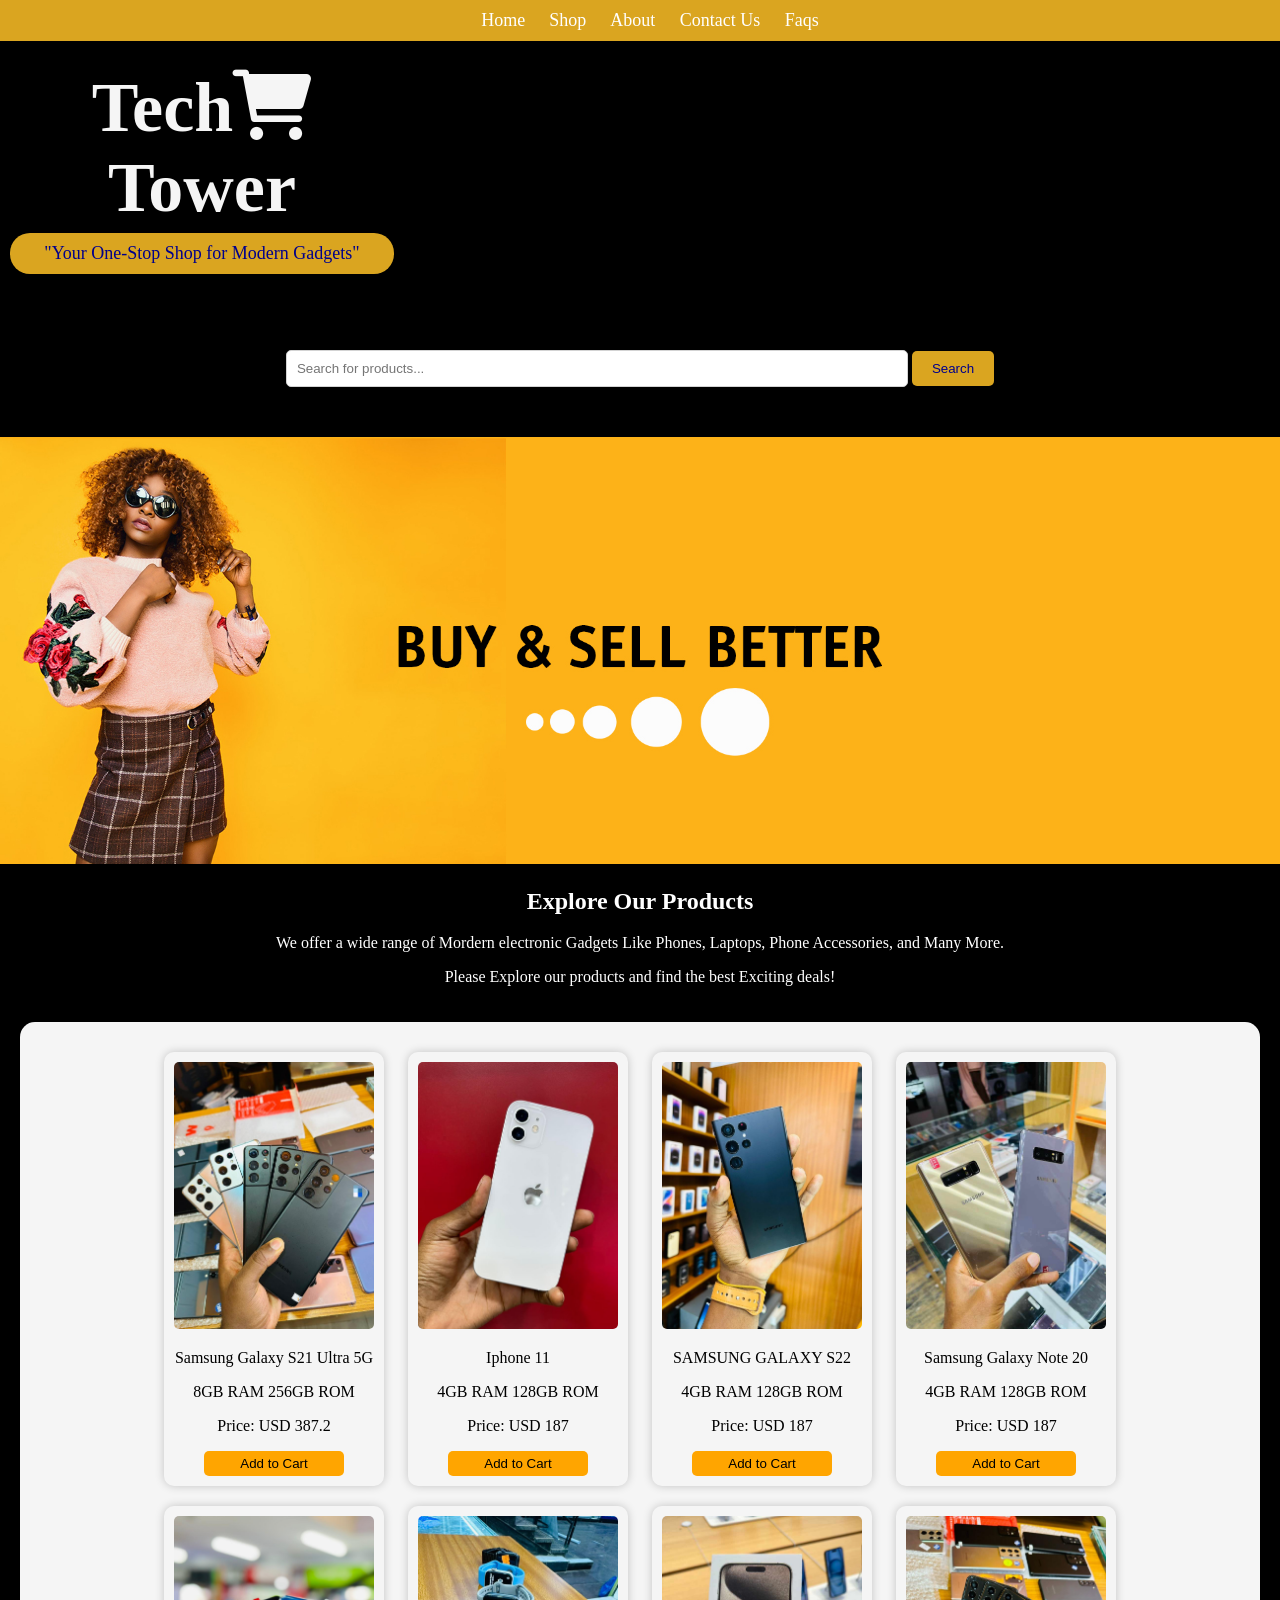
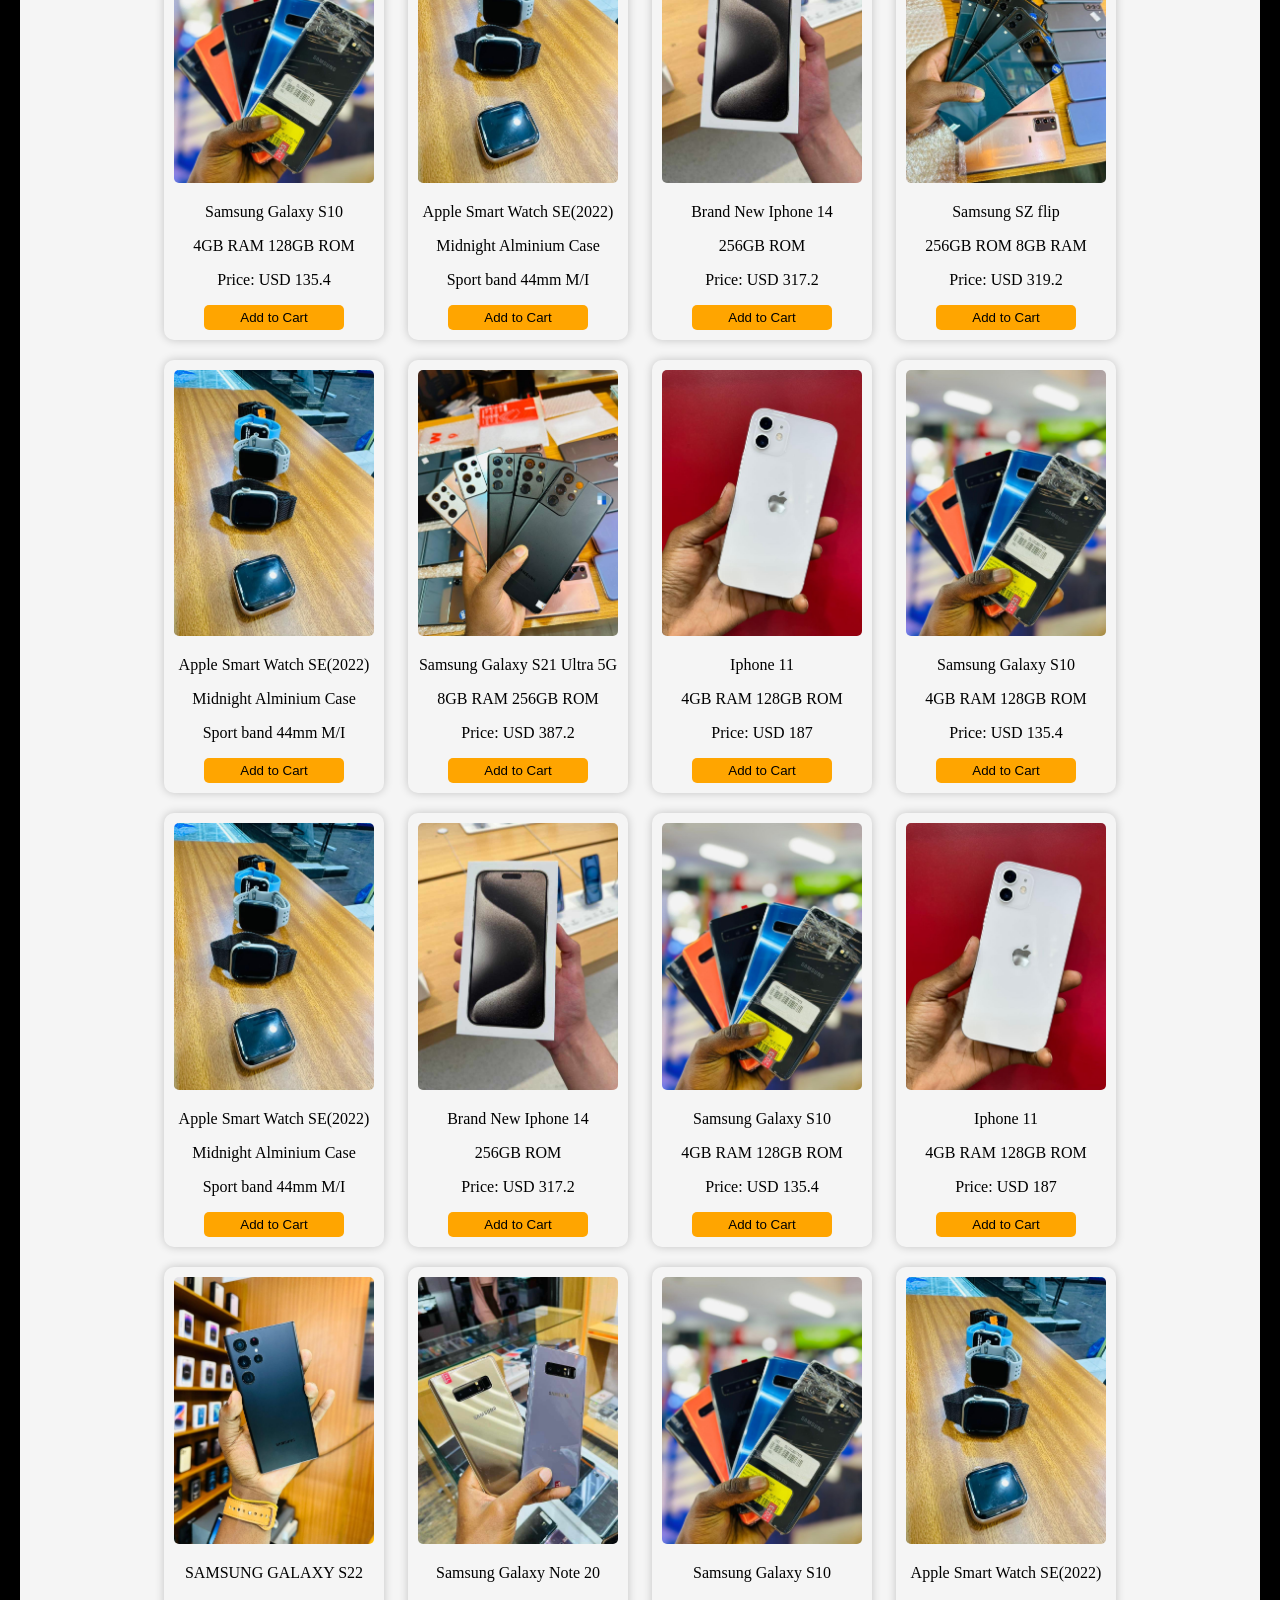
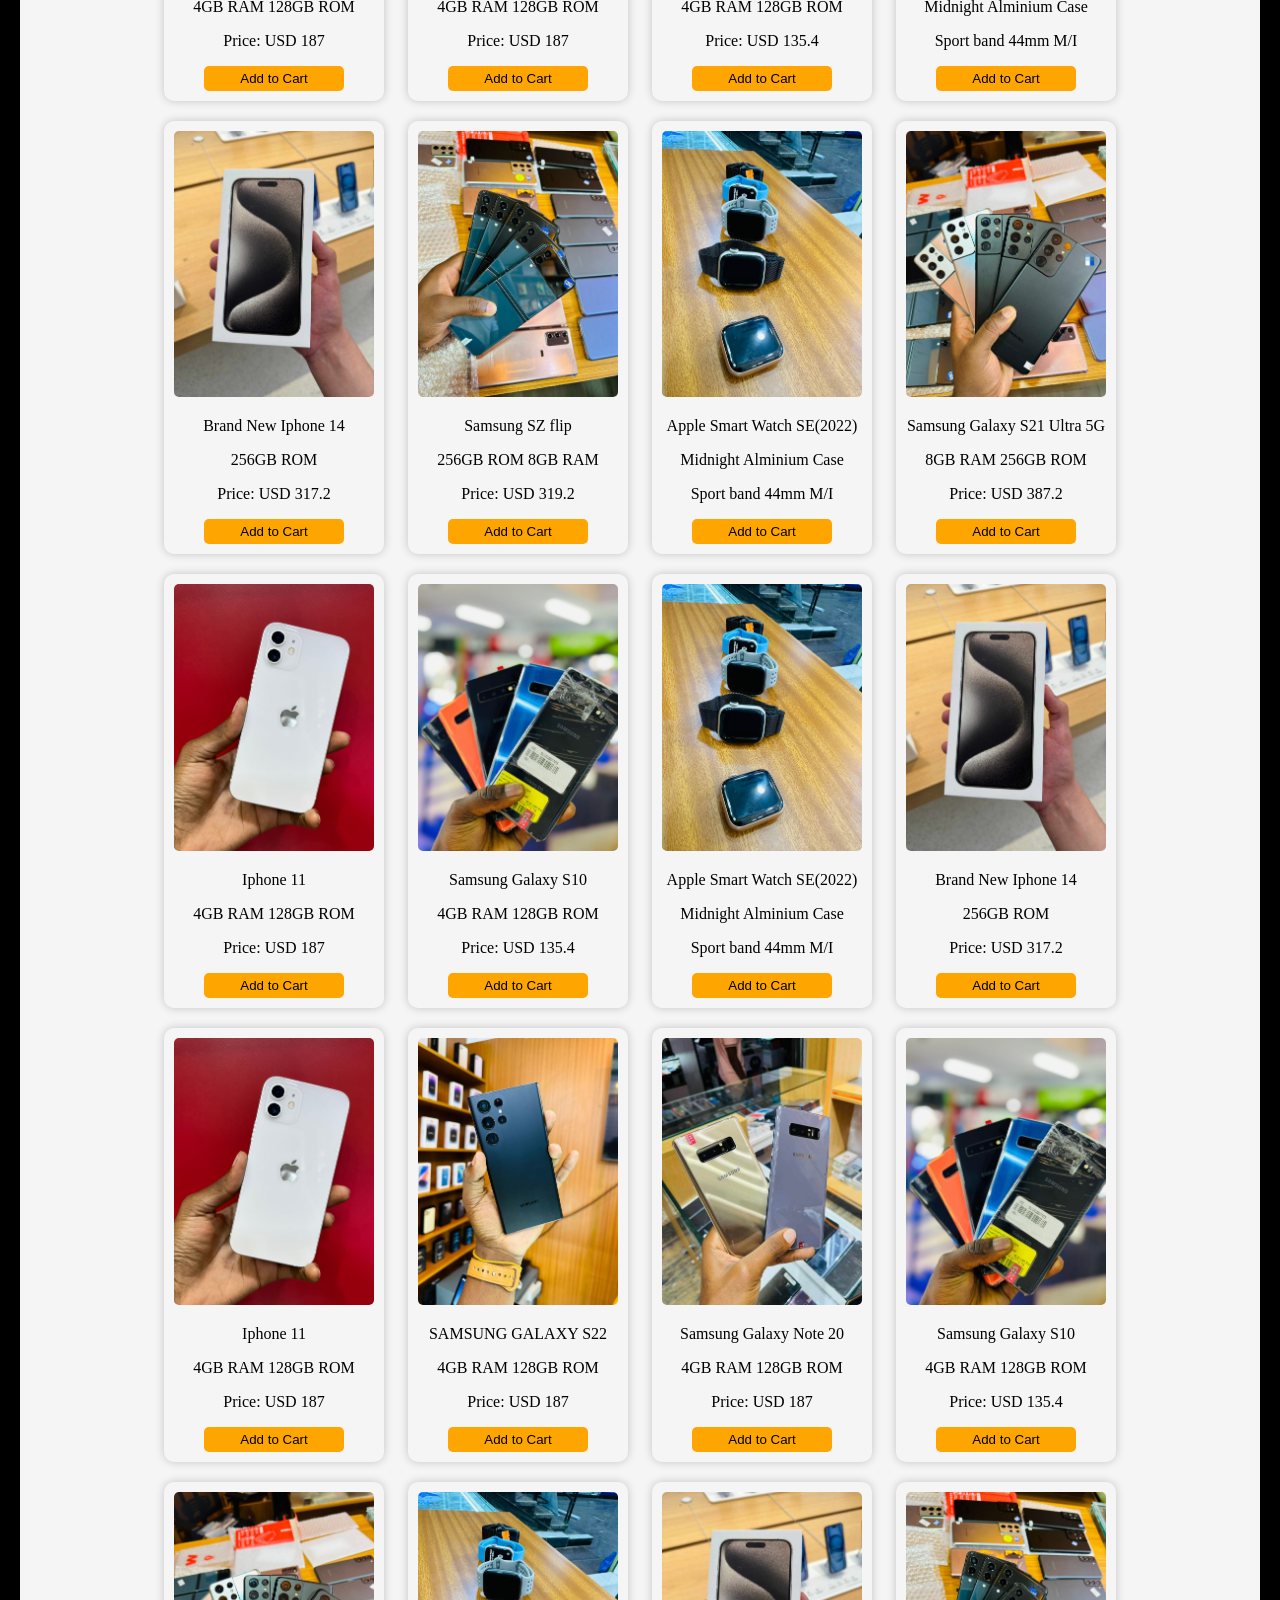
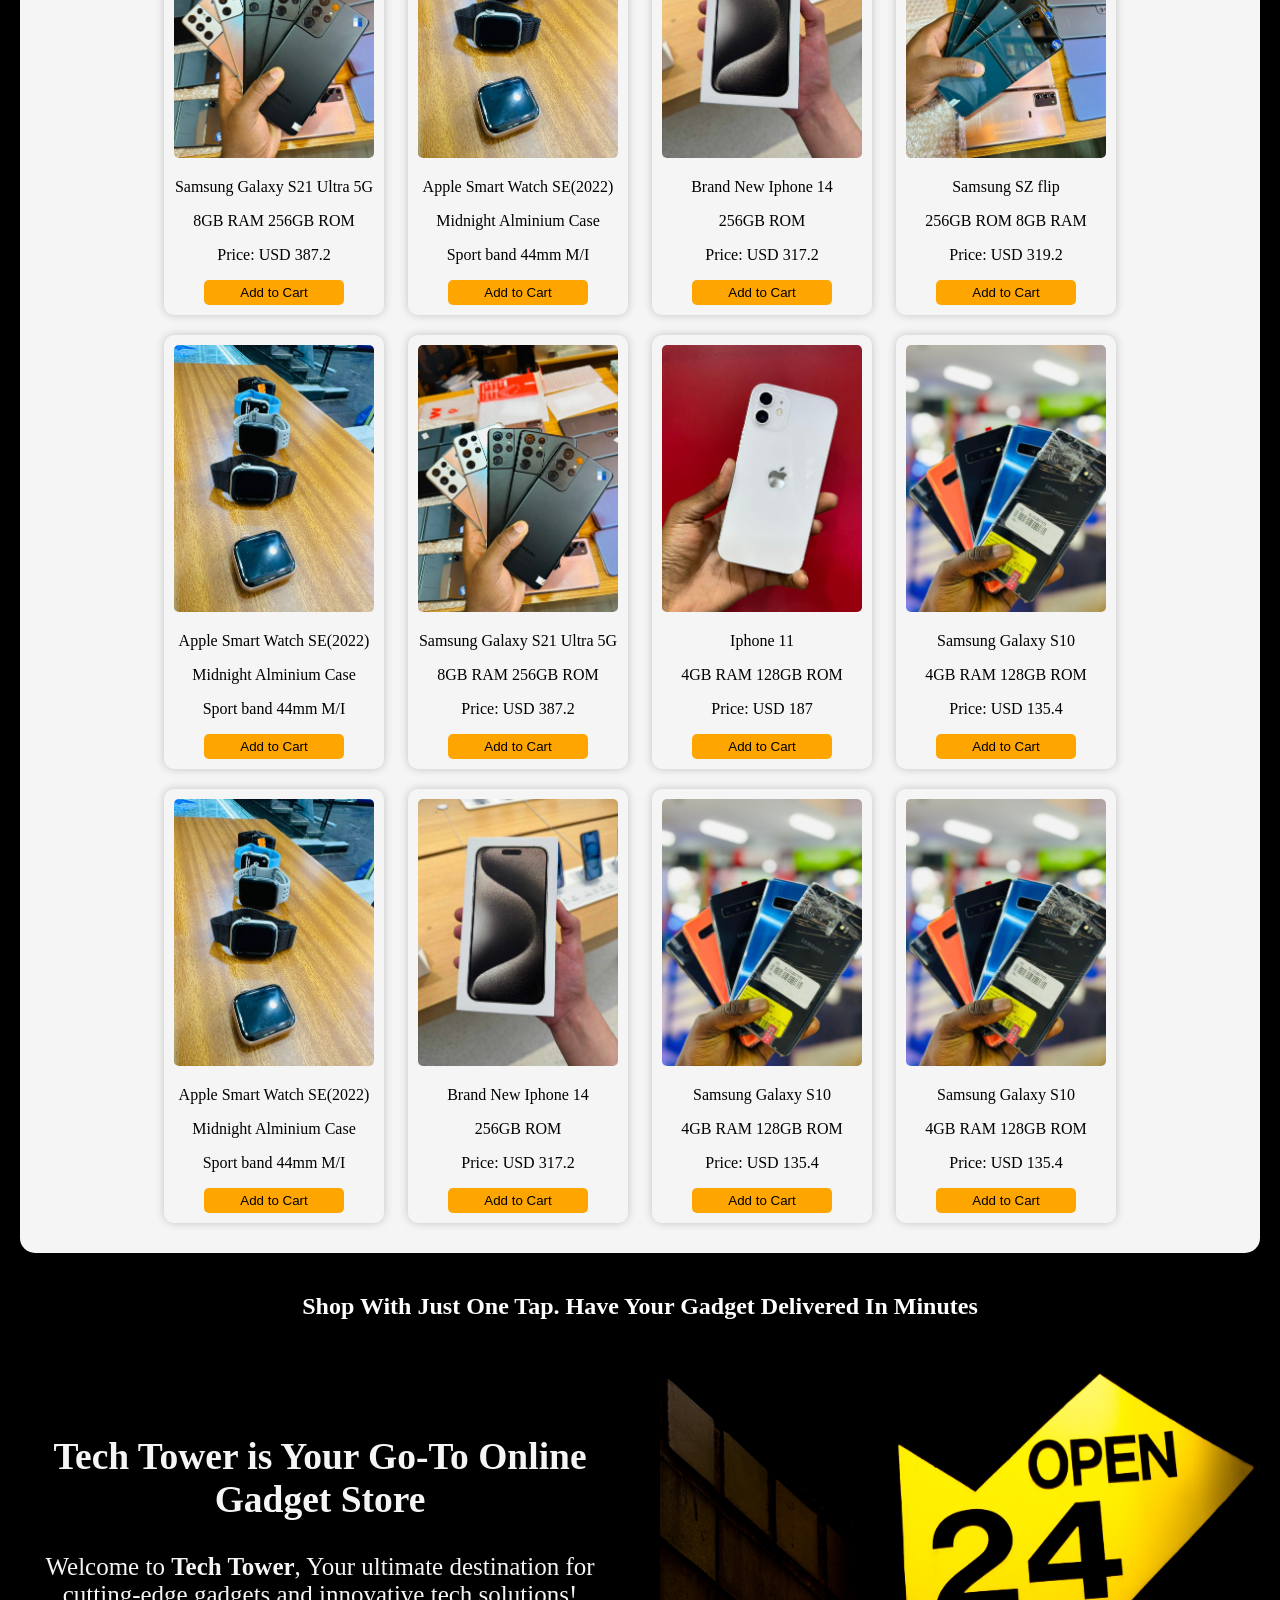
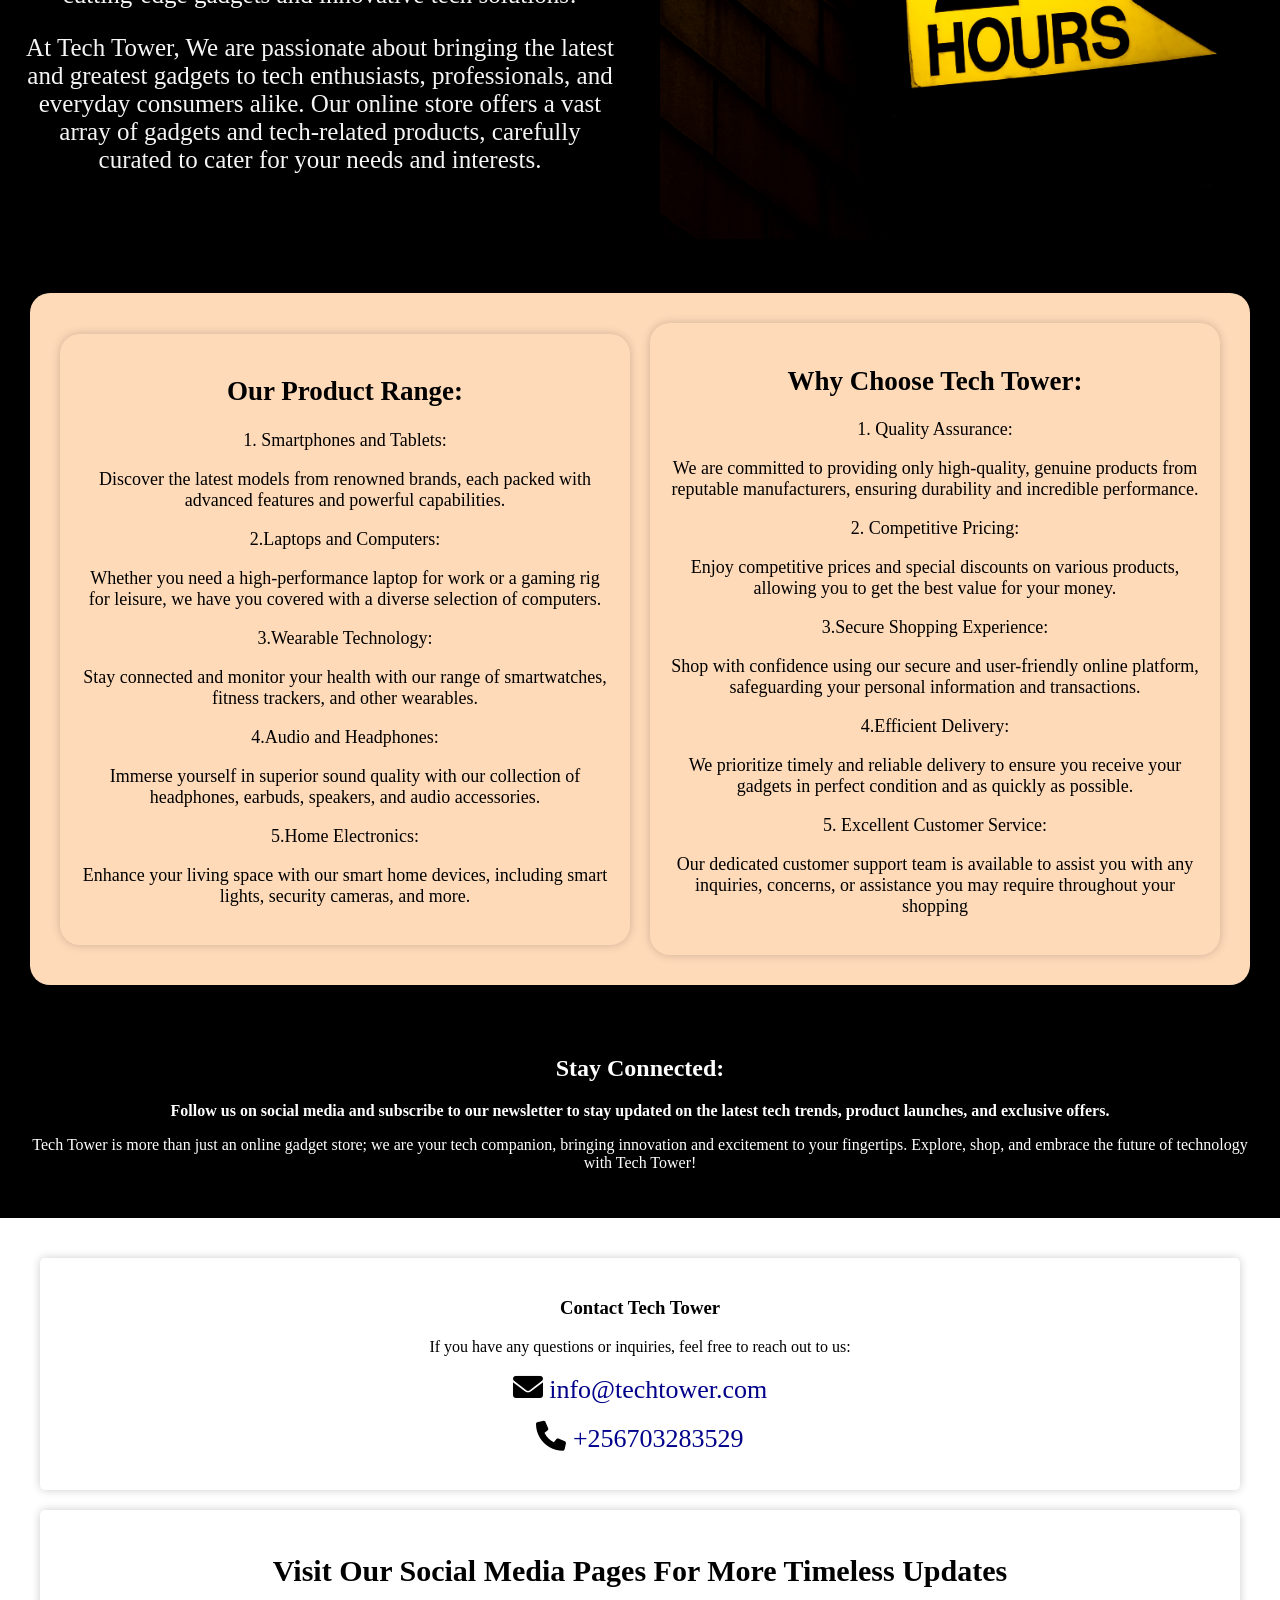
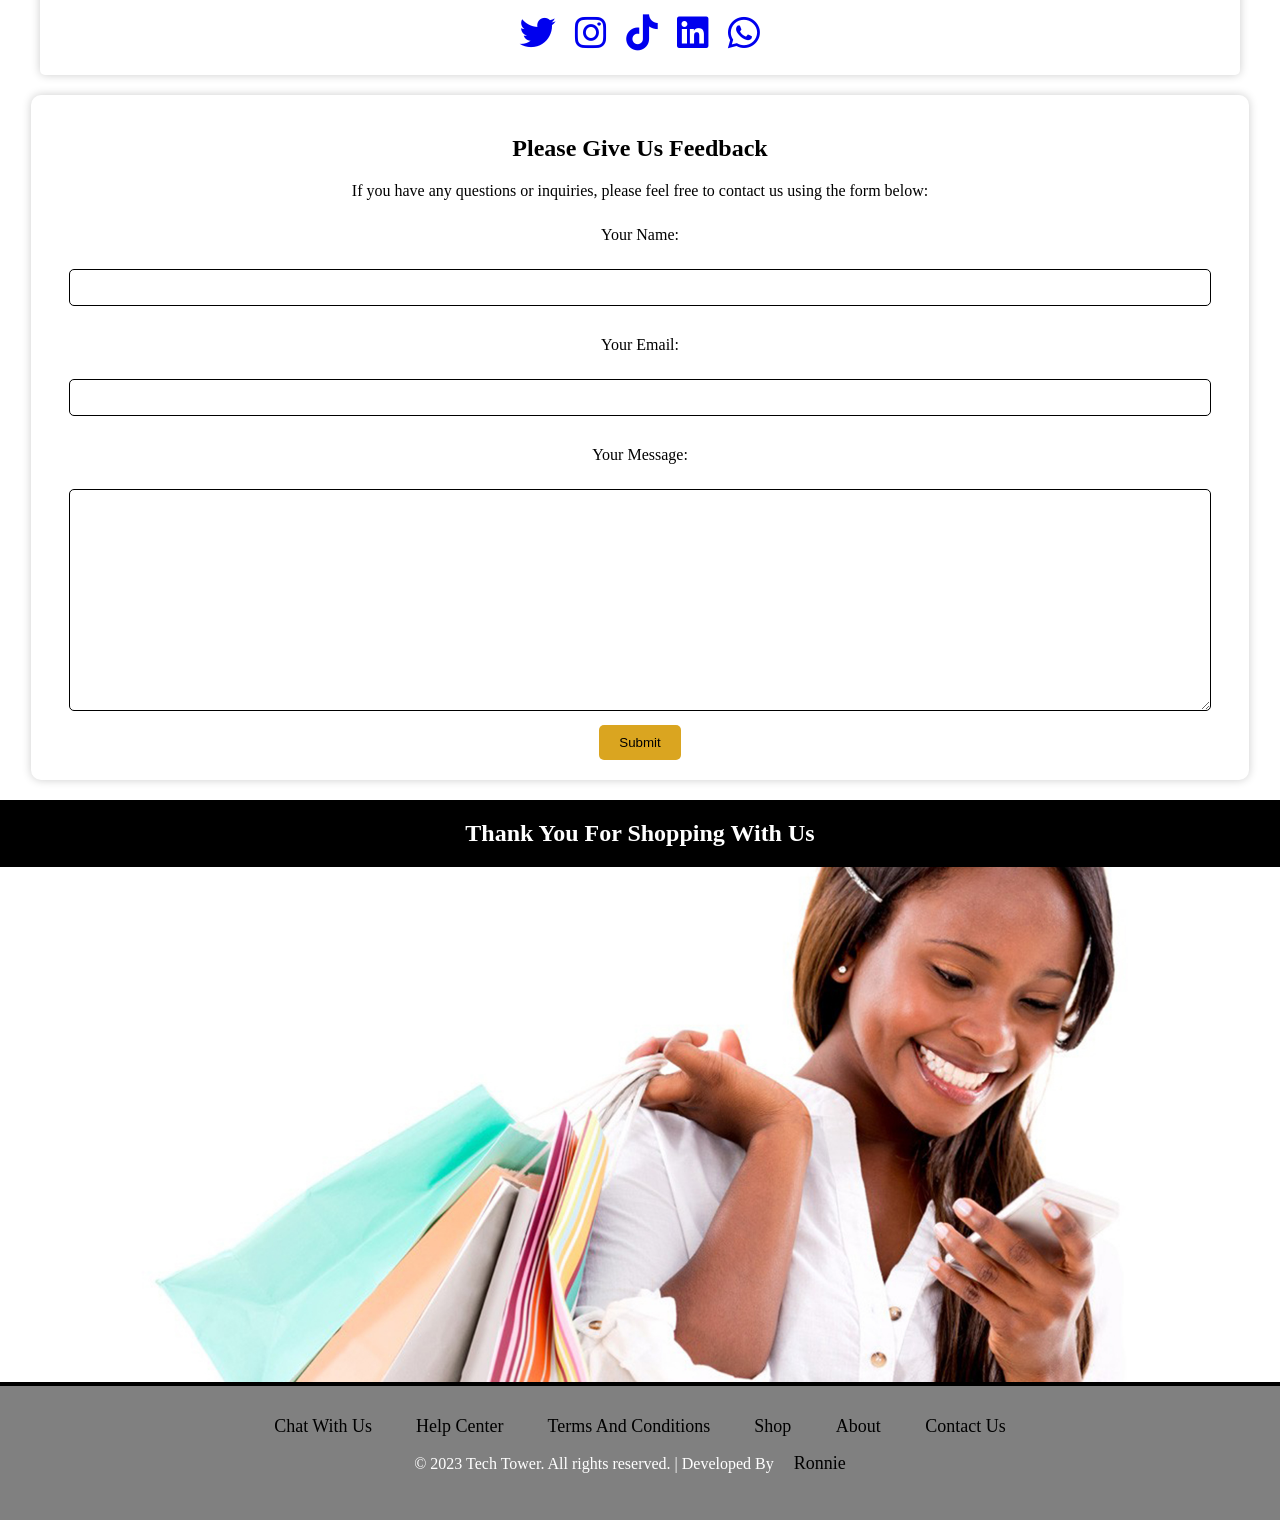
==== commit 79c6eccb: "2nd" ====
--- a/index.html
+++ b/index.html
@@ -11,10 +11,11 @@
 <body>
 
   <nav class="desktop-nav">
-      
-    <a href="#products"> Shop🛒</i></a>
+    <a href="#">Home</a>
+    <a href="#products"> Shop</i></a>
   <a href="#about"> About </a>
   <a href="#contact">Contact Us </a>
+  <a href="#">Faqs</a>
   
   </nav>
 
@@ -33,17 +34,20 @@
      <nav class="mobile-nav">
 
       <div class="menu-container">
-        <div class="menu-btn" onclick="toggleMenu()"><p>MENU</p>
+        <div class="menu-btn" onclick="toggleMenu()">
       
           <span></span>
           <span></span>
           <span></span>
           
+          
         </div>
         <div class="menu" id="menu">
+          <a href="#">Home</a>
           <a href="#products"> Shop🛒</i></a>
       <a href="#about"> About </a>
       <a href="#contact">Contact Us </a>
+      <a href="#">Faqs</a>
         </div>
           
       
--- a/css/style.css
+++ b/css/style.css
@@ -9,12 +9,20 @@
     display: none; /* Hide for desktop */
 }
 .desktop-nav {
-    display: block; /* Display for desktop */
-    font-size: 22px;
+    z-index: 1000;   
+    position: fixed;
+    width: 100%;
+    top: 0;
+    padding: 10px;
+    background-color: goldenrod;
+}
+.desktop-nav a{
+    font-size: 18px;
+    color: white;
     text-decoration: none;
-    color: white;
-    position: fixed;
-    background-color: goldenrod;
+    padding: 10px;
+
+
 }
 
 .menu-container {
@@ -78,7 +86,7 @@
 }
 
 /* Banner styles */
-.banner {
+.banner{
     height: 300px; 
     width: 100%;     
     background-image: url(img/banner.jpg); 
@@ -433,16 +441,20 @@
     .menu-btn {
         position: fixed;
         cursor: pointer;
-        
+        padding: 5px;
         left: 80%;
         top: 20px;
-    }
+        z-index: 1000;
+        background-color: rgba(0, 0, 0, 0.2);
+        border-radius: 5px;
+    }
+    
     
     .menu-btn span {
         display: block;
         width: 30px;
         height: 3px;
-        background-color: white;
+        background-color: goldenrod;
         margin: 6px 0;
         
     }
@@ -457,21 +469,27 @@
       .menu {
         display: none;
         position: fixed;
-        background-color: white;
+        background-color: goldenrod;
         min-width: 50px;
+        border-radius: 5px;
         box-shadow: 0px 8px 16px 0px rgba(0,0,0,0.2);
         padding: 12px;
         z-index: 1;
         top: 90px;
         left: 70%;
+        
+
       }
       
       .menu a {
         display: block;
         padding: 8px 0;
         text-decoration: none;
-        color: black;
+        color: white;
         text-align: left;
+        font-size: 14px;
+        font-weight: bold;
+        
       }
       
       .menu a:hover {
@@ -494,6 +512,10 @@
         text-align: left;
         padding: 5px;
         margin: 0;
+    }
+
+    .banner{
+        height: 200px;
     }
 
     .banner-text p {
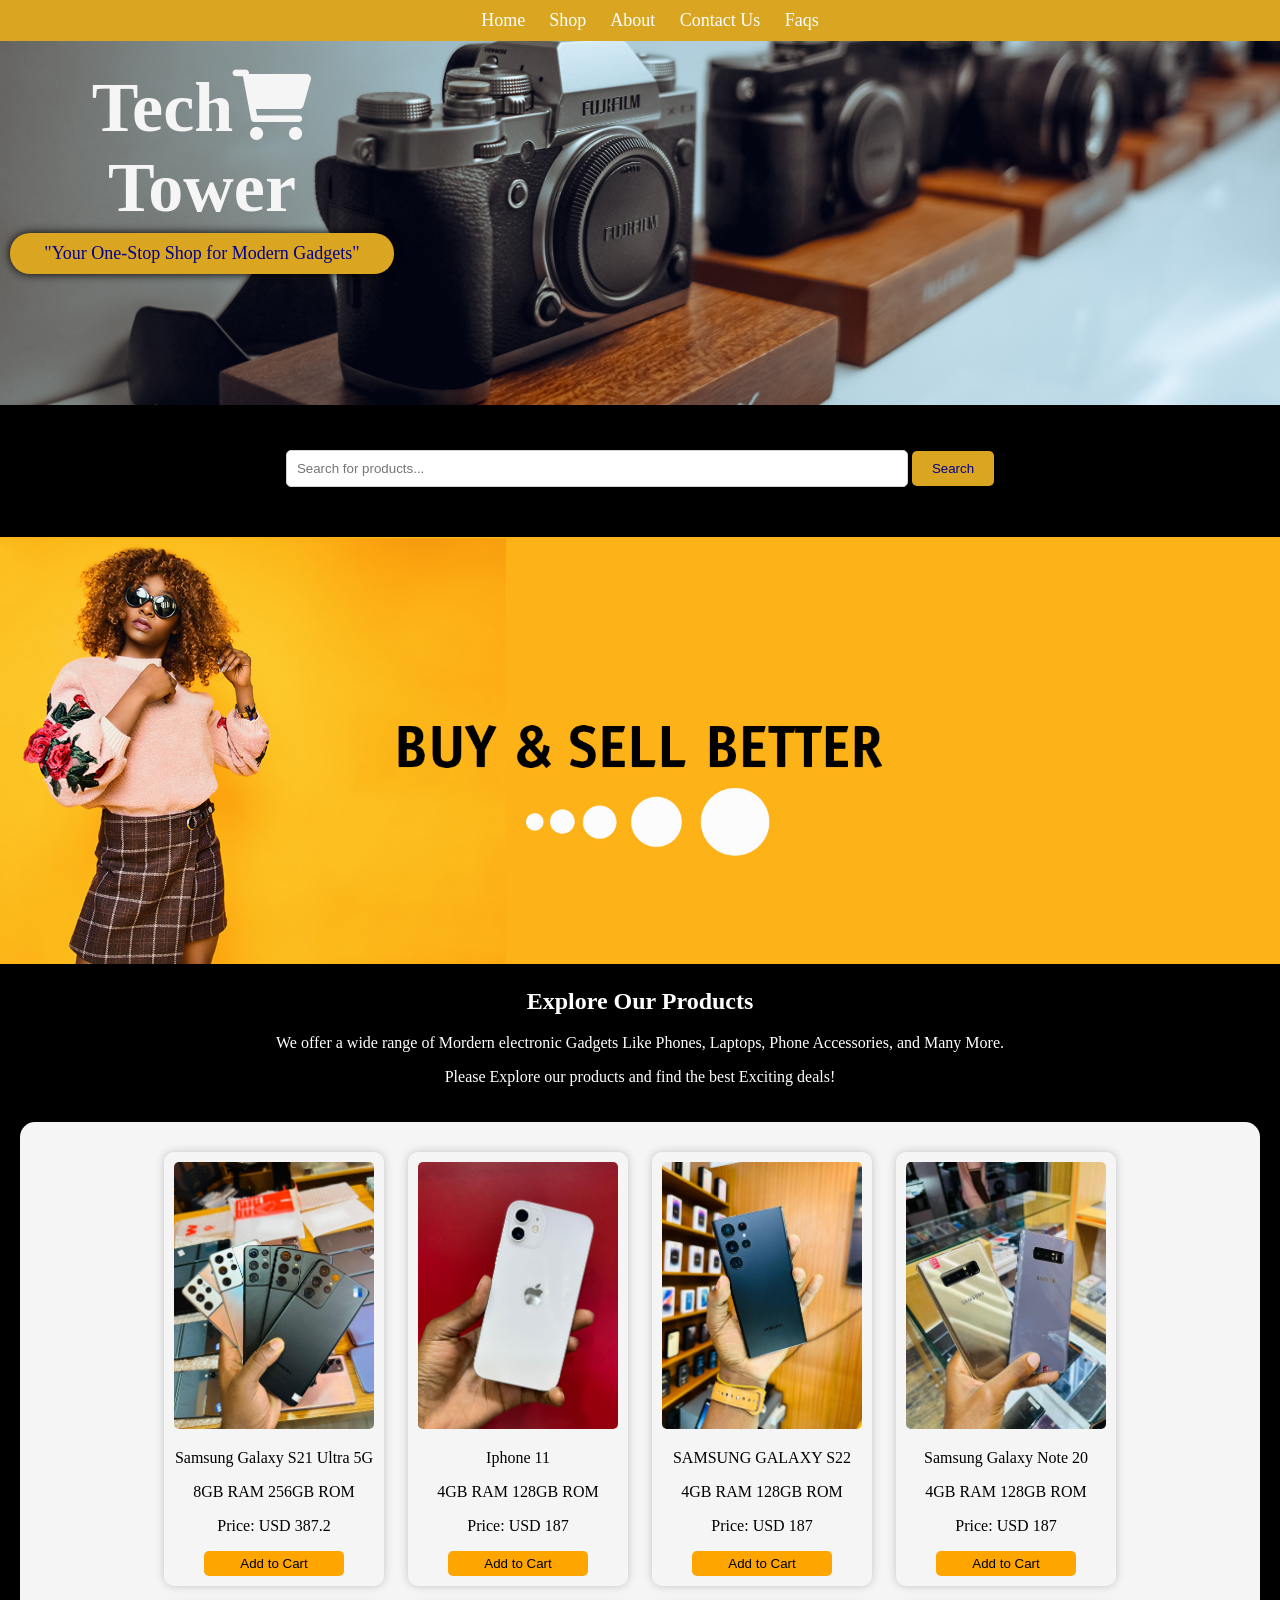
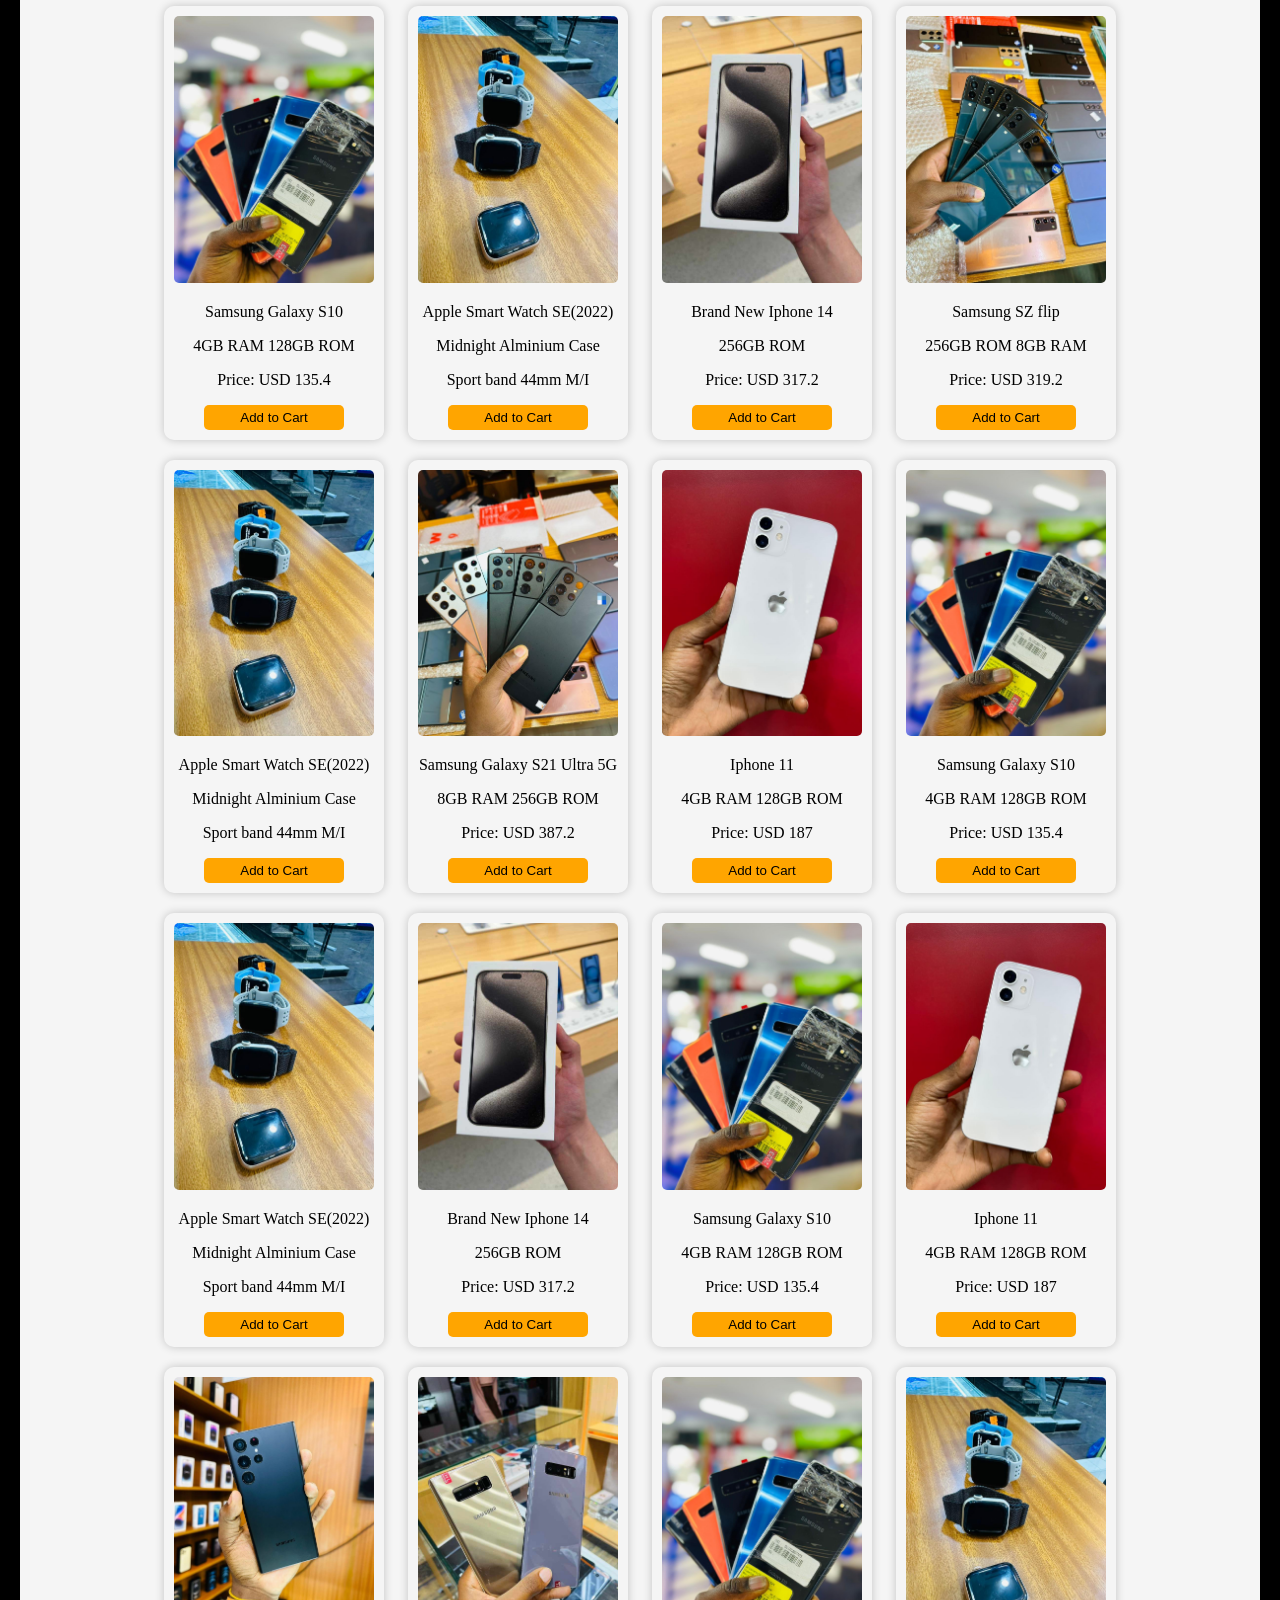
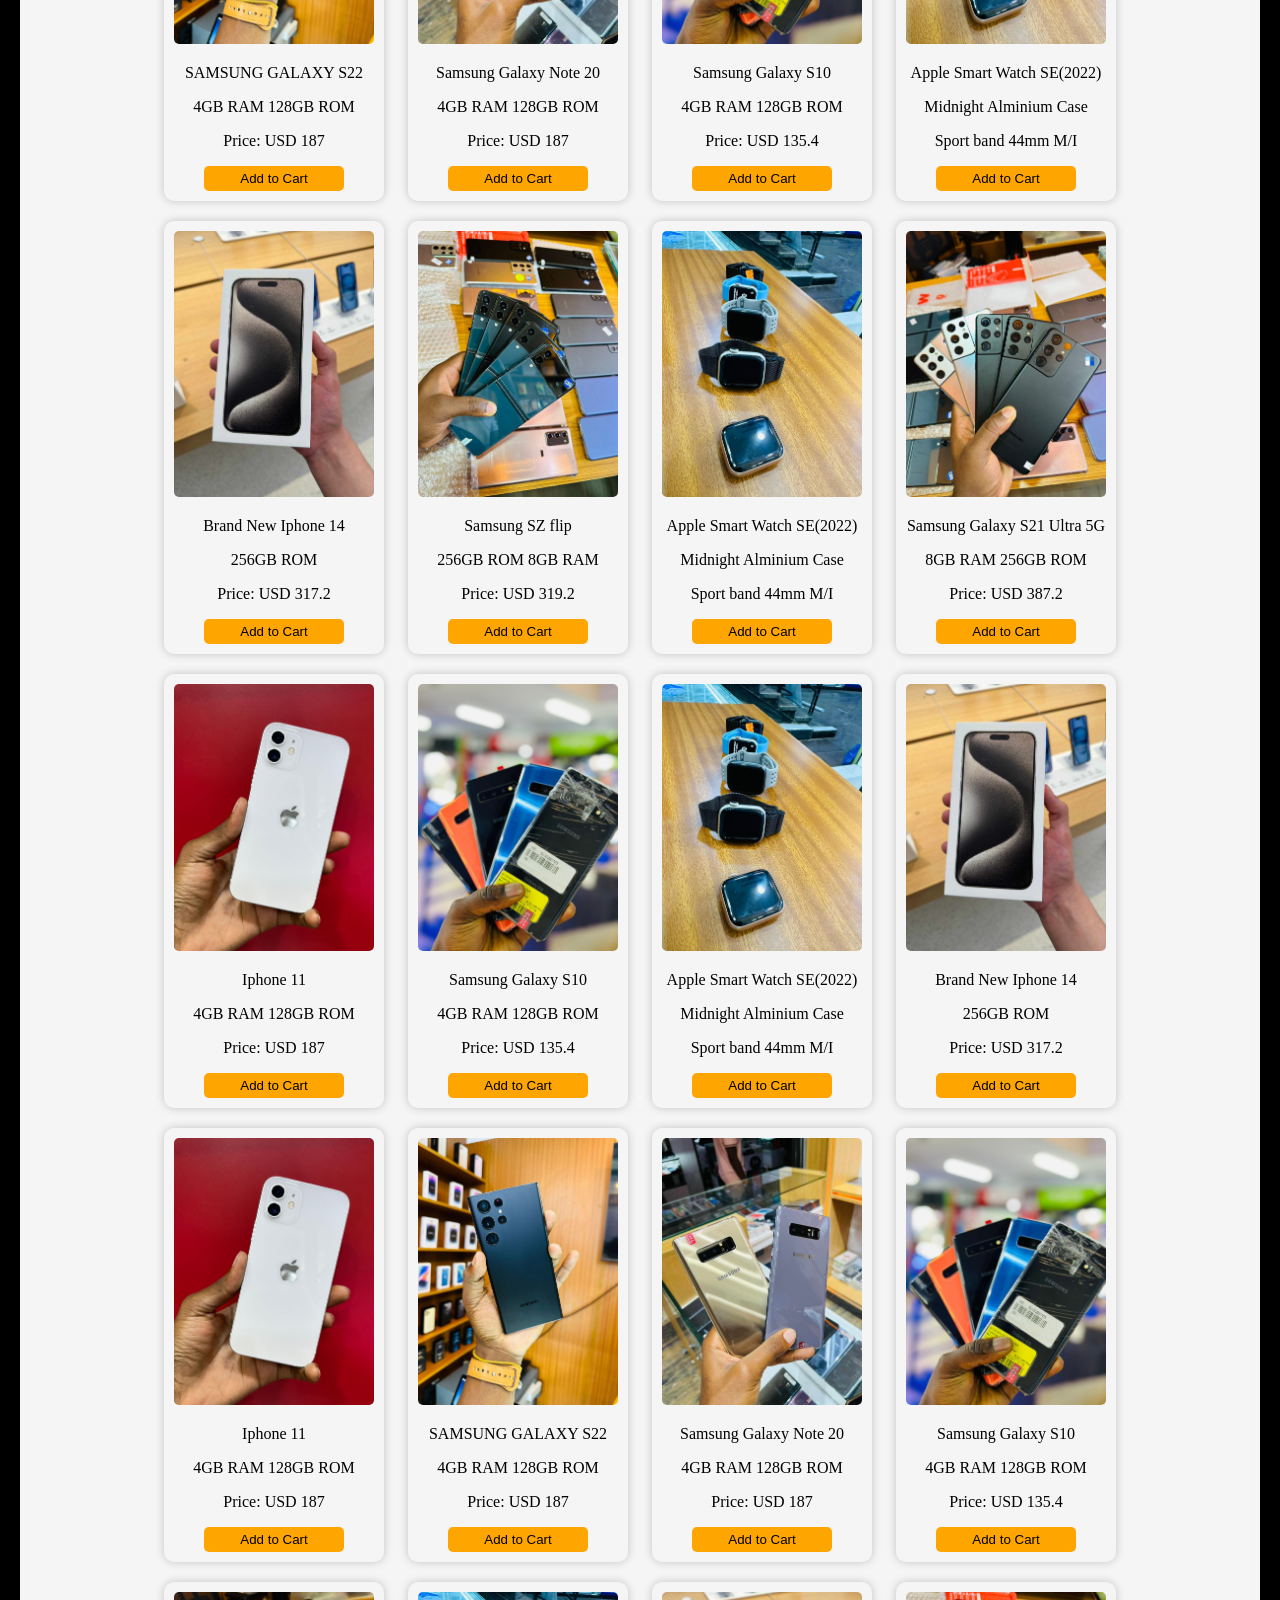
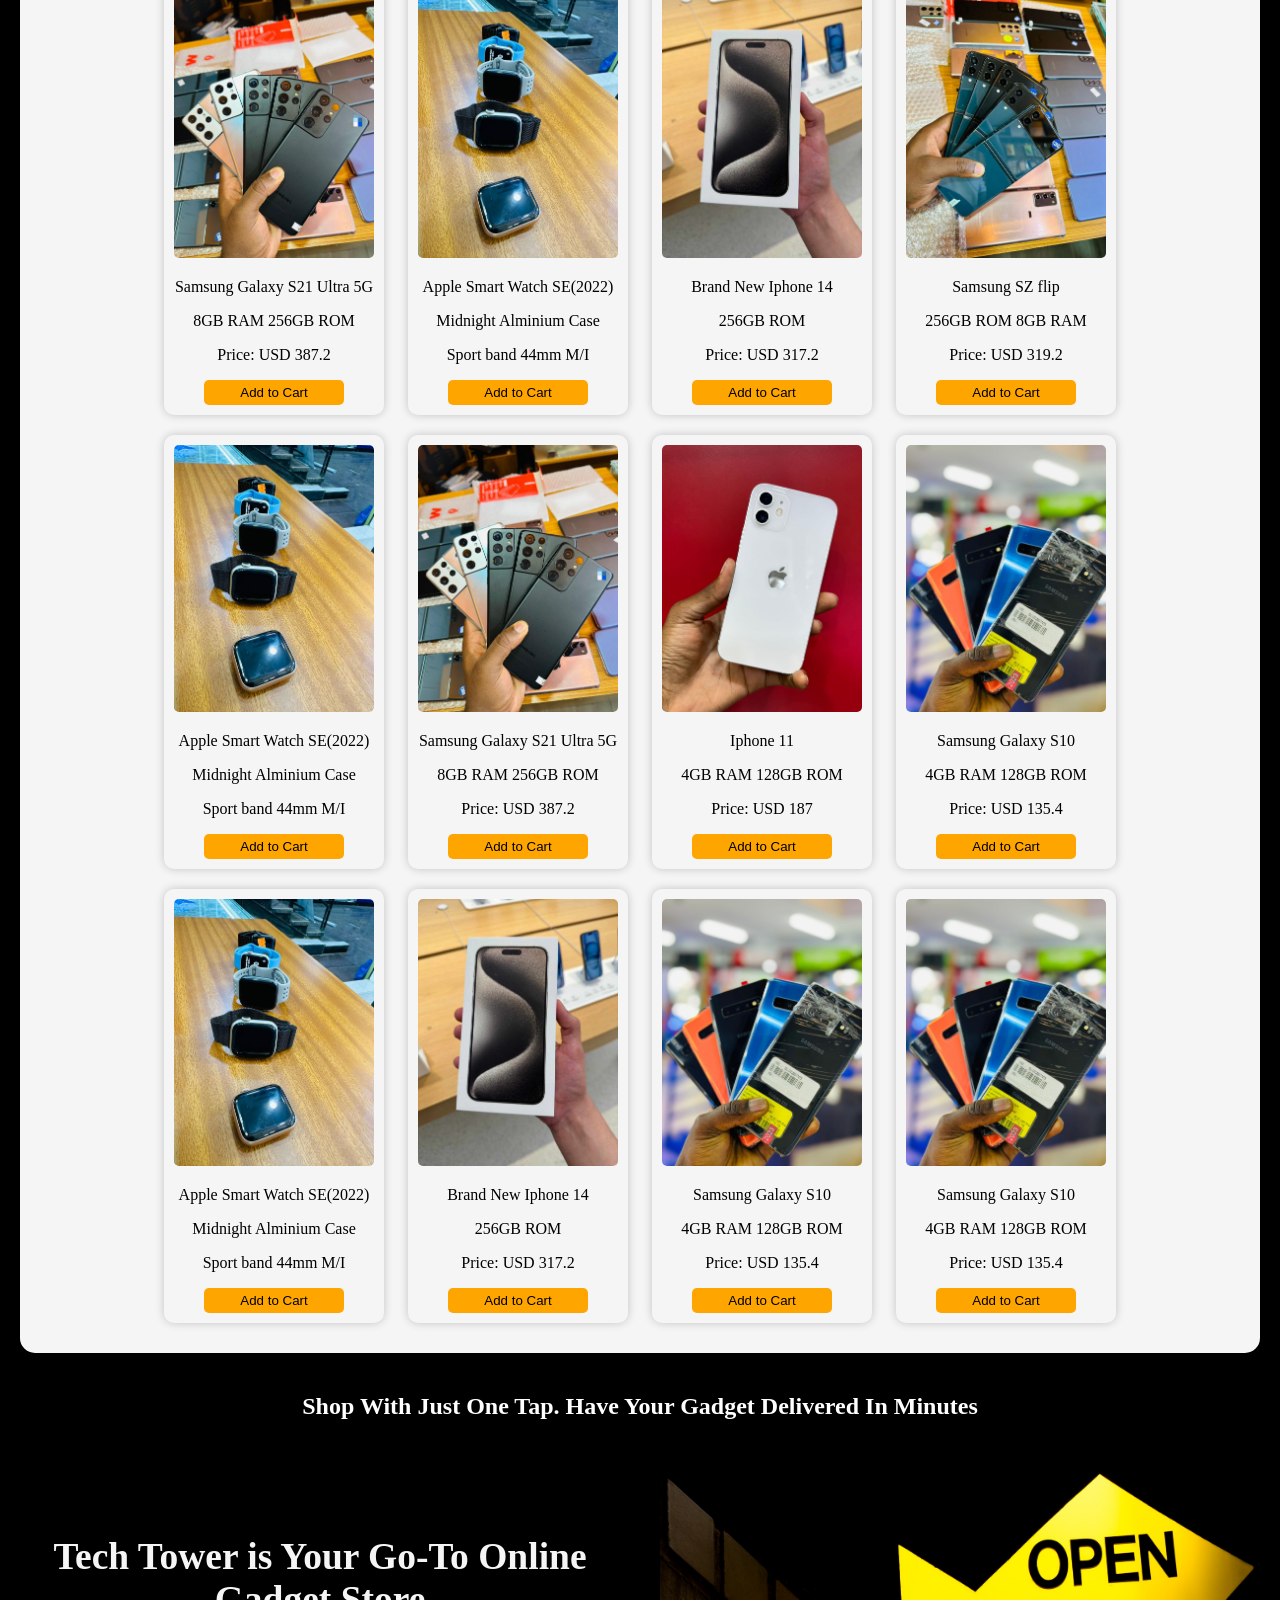
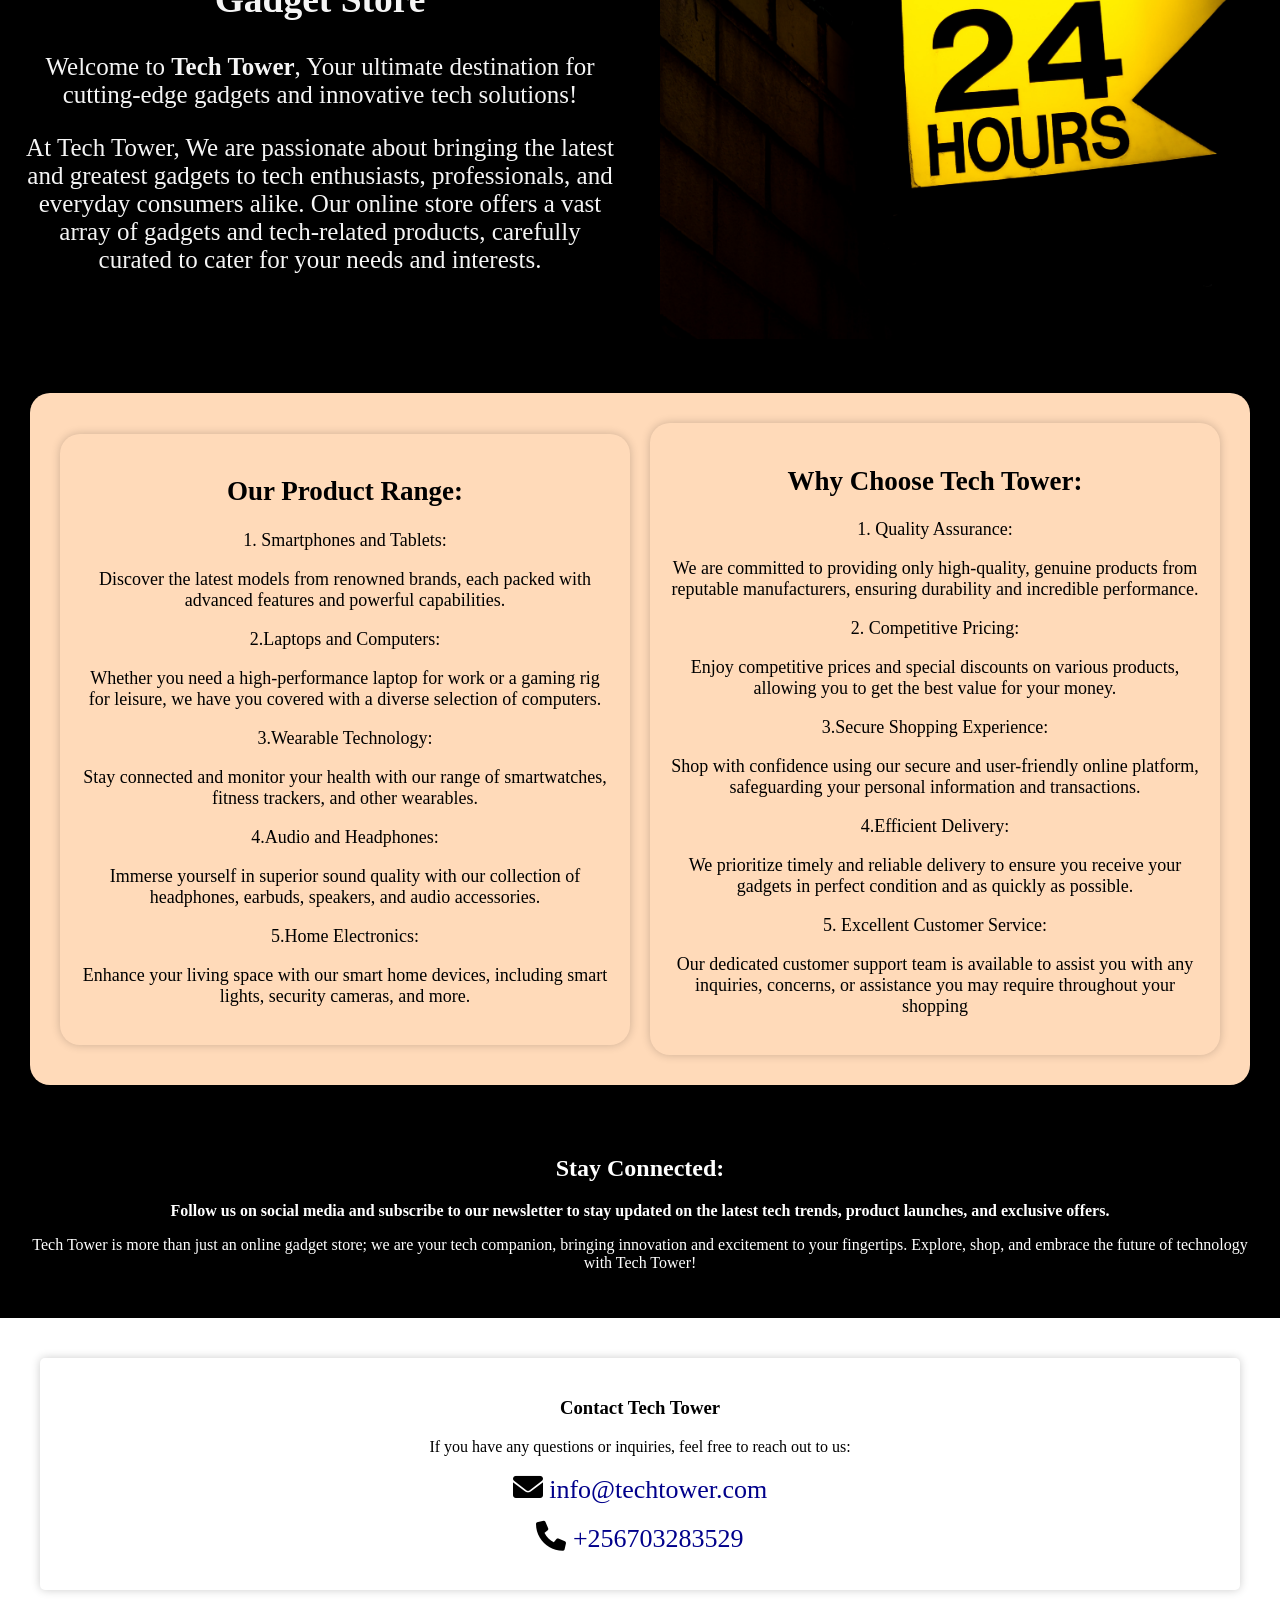
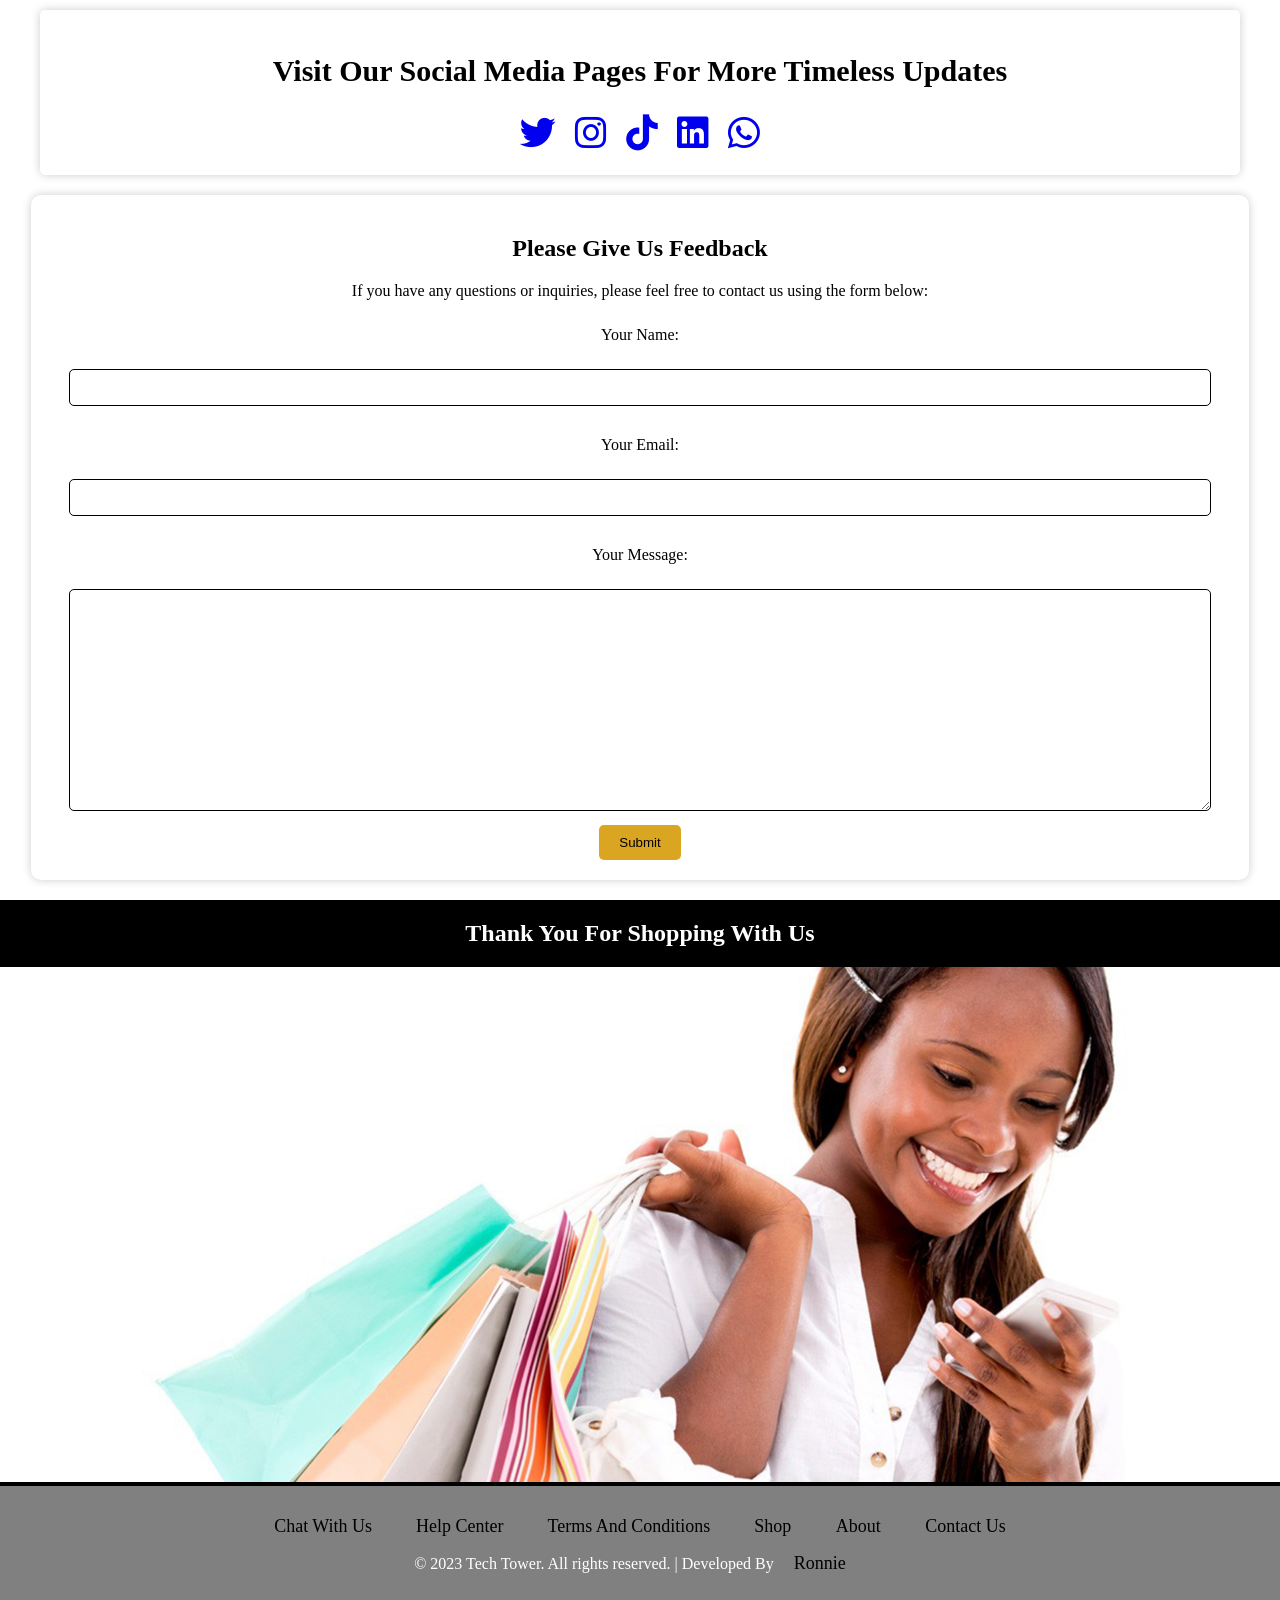
==== commit 426aa6d3: "top" ====
--- a/index.html
+++ b/index.html
@@ -44,10 +44,16 @@
         </div>
         <div class="menu" id="menu">
           <a href="#">Home</a>
-          <a href="#products"> Shop🛒</i></a>
+          <div class="line"></div>
+          <a href="#products"> Shop</a>
+          <div class="line"></div>
       <a href="#about"> About </a>
+      <div class="line"></div>
       <a href="#contact">Contact Us </a>
+      <div class="line"></div>
       <a href="#">Faqs</a>
+      <div class="line"></div>
+     <p style="font-size: 10px;"> &copy; Tech Tower Inc.</p>
         </div>
           
       
@@ -643,7 +649,8 @@
 
 
 
- <button id="back-to-top">Back To Top</button>
+ <button id="back-to-top"> <i class="fas fa-arrow-up"></i>
+ </button>
 
     <script src="js/script.js"></script>
   </body>
--- a/css/style.css
+++ b/css/style.css
@@ -87,9 +87,9 @@
 
 /* Banner styles */
 .banner{
-    height: 300px; 
+    height: 400px; 
     width: 100%;     
-    background-image: url(img/banner.jpg); 
+    background-image: url(/img/banner.jpg); 
     background-size: cover; 
     background-repeat: no-repeat; 
 }
@@ -402,19 +402,20 @@
 #back-to-top {
     display: none;
     position: fixed;
-    bottom: 10px;
-    right: 10px;
+    bottom: 50px;
+    right: 50px;
     z-index: 99;
-    background-color: #007BFF;
+    background-color: goldenrod;
     color: #fff;
     border: none;
+    font-size: 16px;
     border-radius: 5%;
     padding: 10px;
     cursor: pointer;
 }
 
 #back-to-top:hover {
-    background-color: #0056b3;
+    background-color: black;
 }
 
 
@@ -470,13 +471,14 @@
         display: none;
         position: fixed;
         background-color: goldenrod;
-        min-width: 50px;
+        min-width: 120px;
         border-radius: 5px;
         box-shadow: 0px 8px 16px 0px rgba(0,0,0,0.2);
         padding: 12px;
         z-index: 1;
-        top: 90px;
-        left: 70%;
+        top: 80px;
+        left: 60%;
+        margin: 0;
         
 
       }
@@ -493,7 +495,11 @@
       }
       
       .menu a:hover {
-        background-color: #ddd;
+        background-color: black;
+        padding: 5px;
+      }
+      .line{
+        border: 1px solid;
       }
       
   
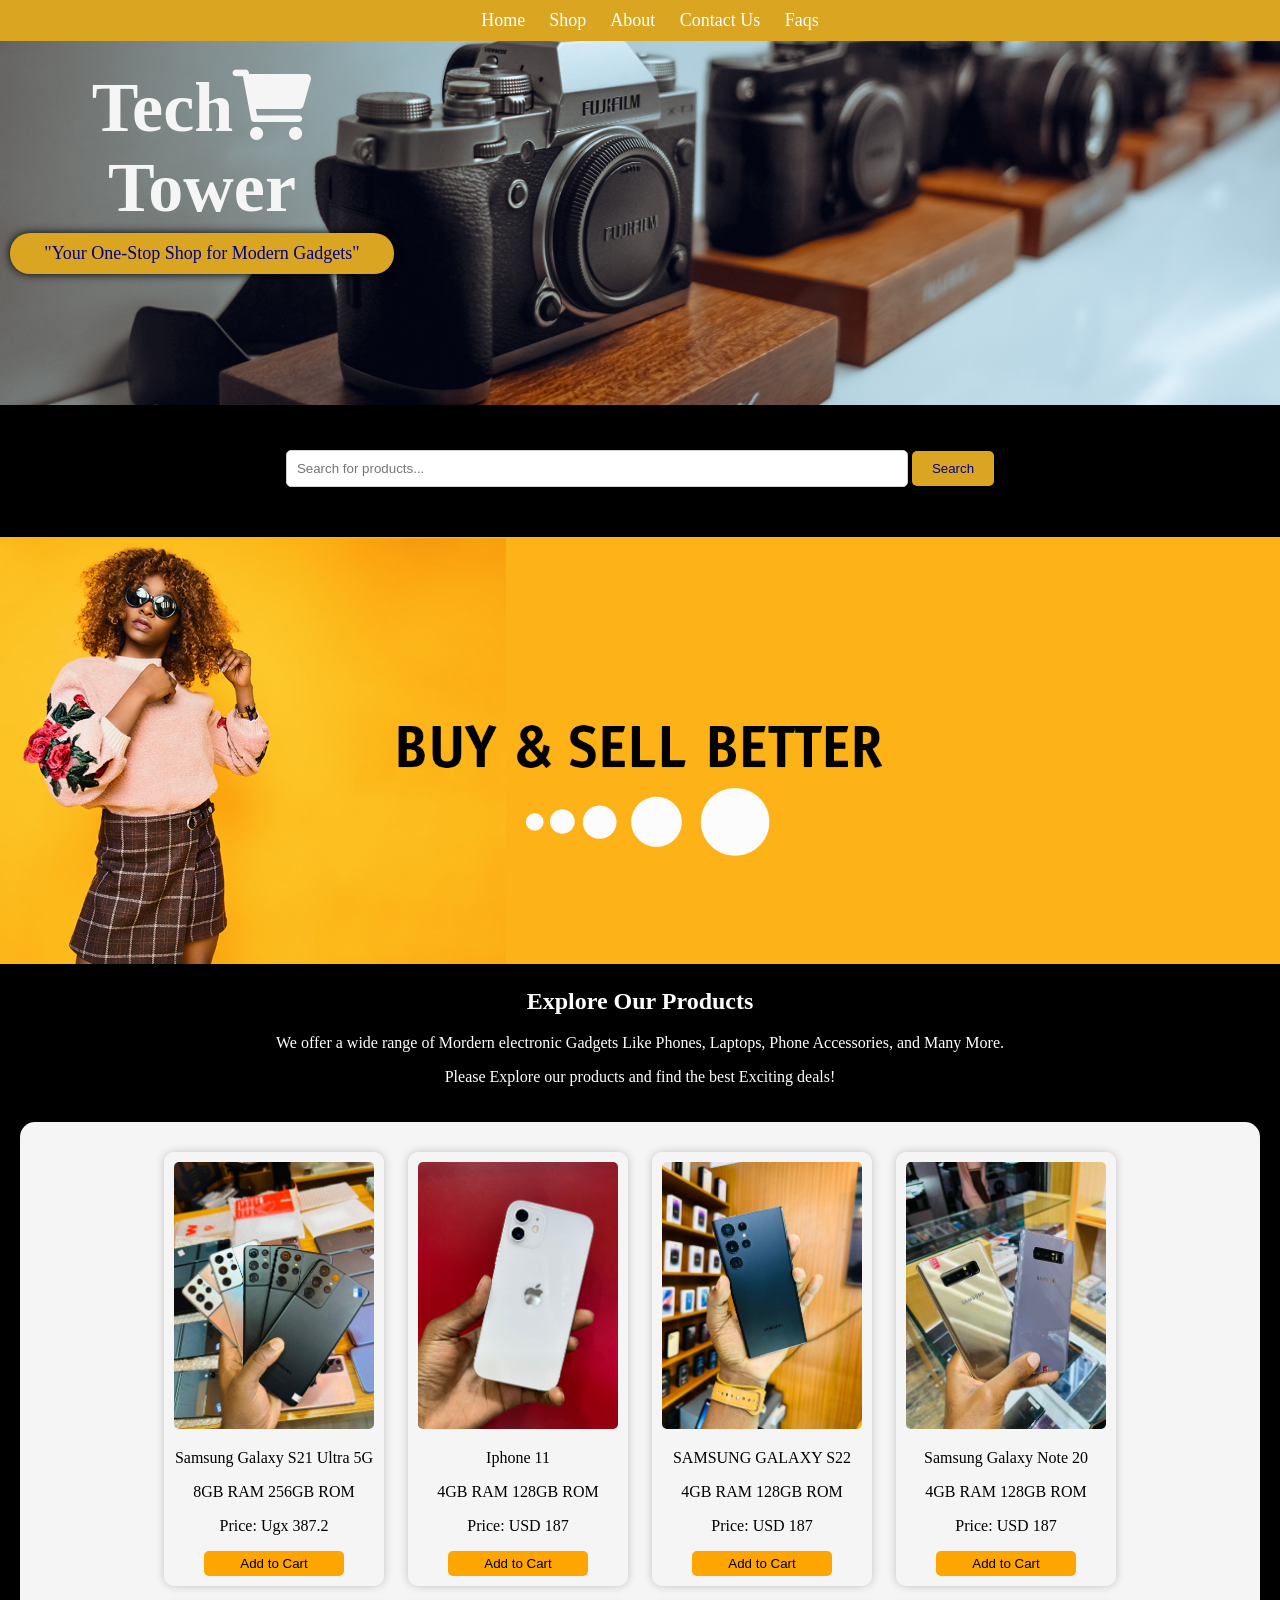
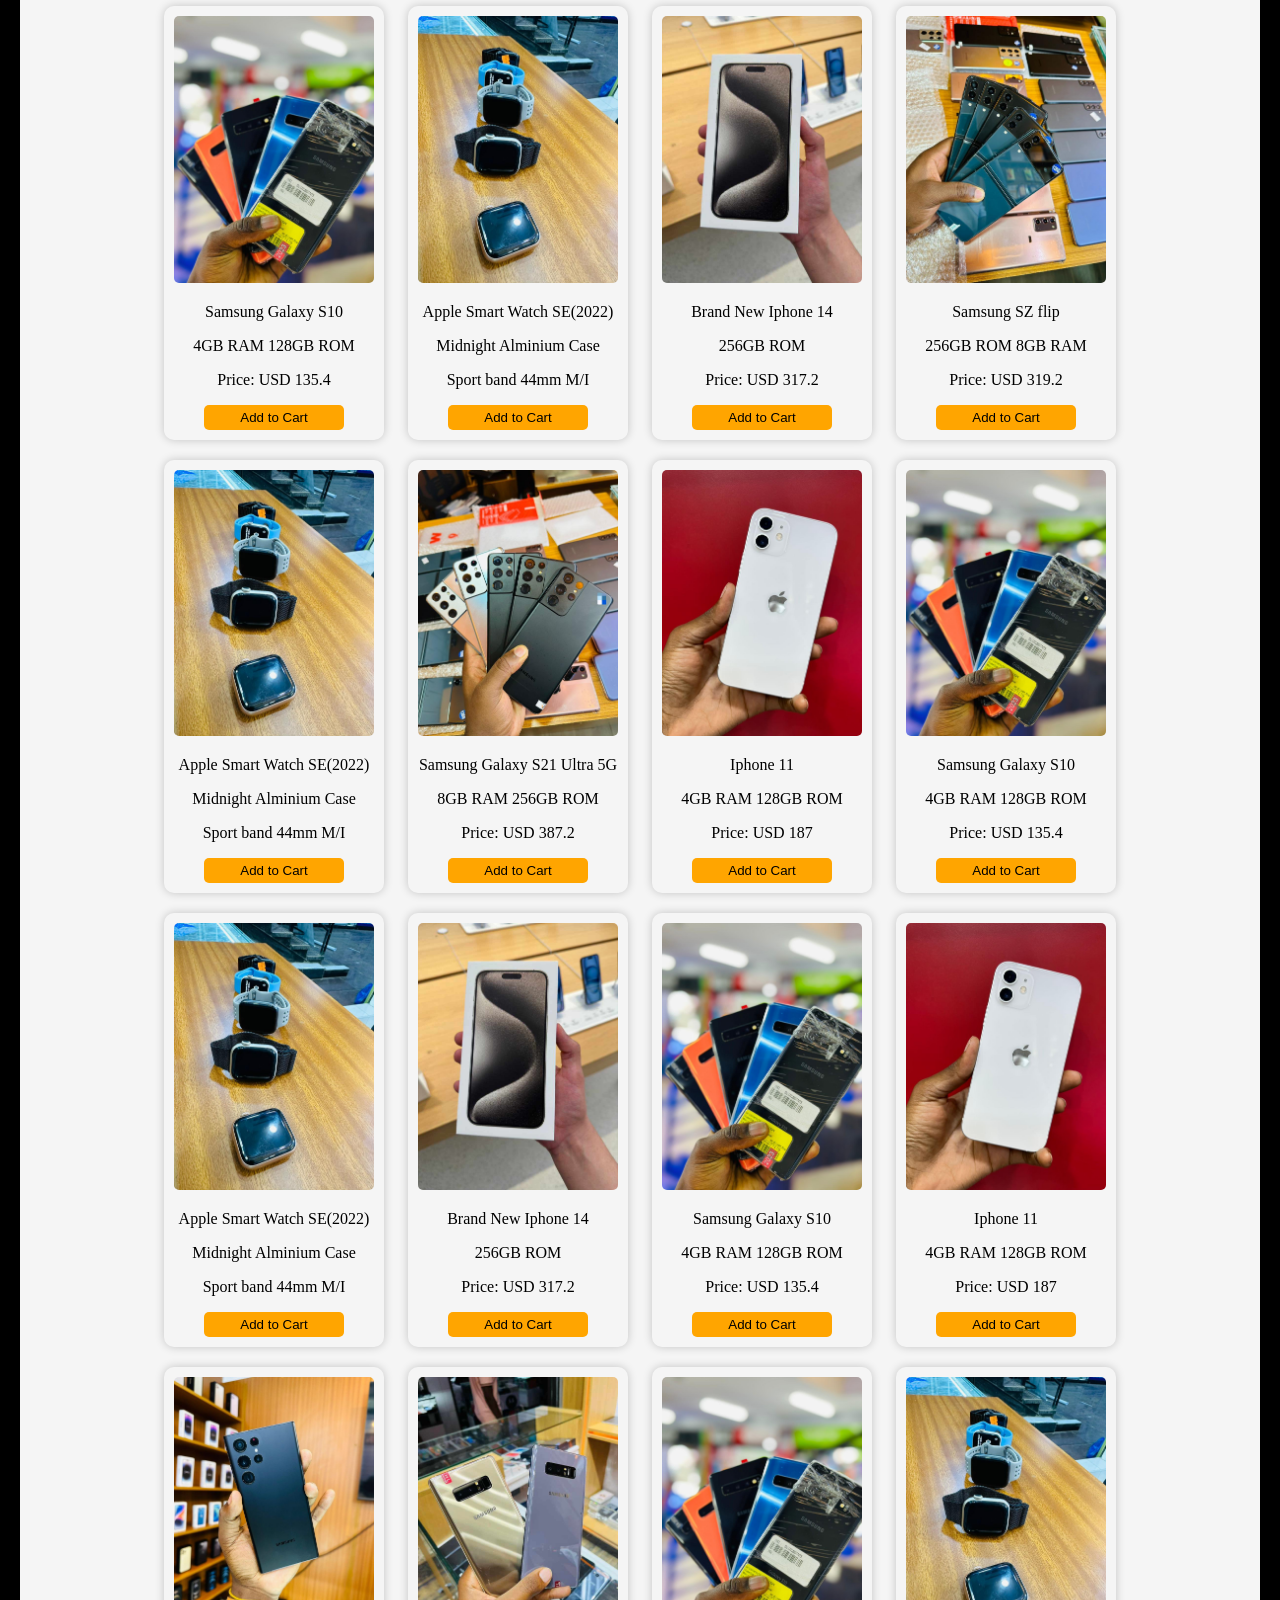
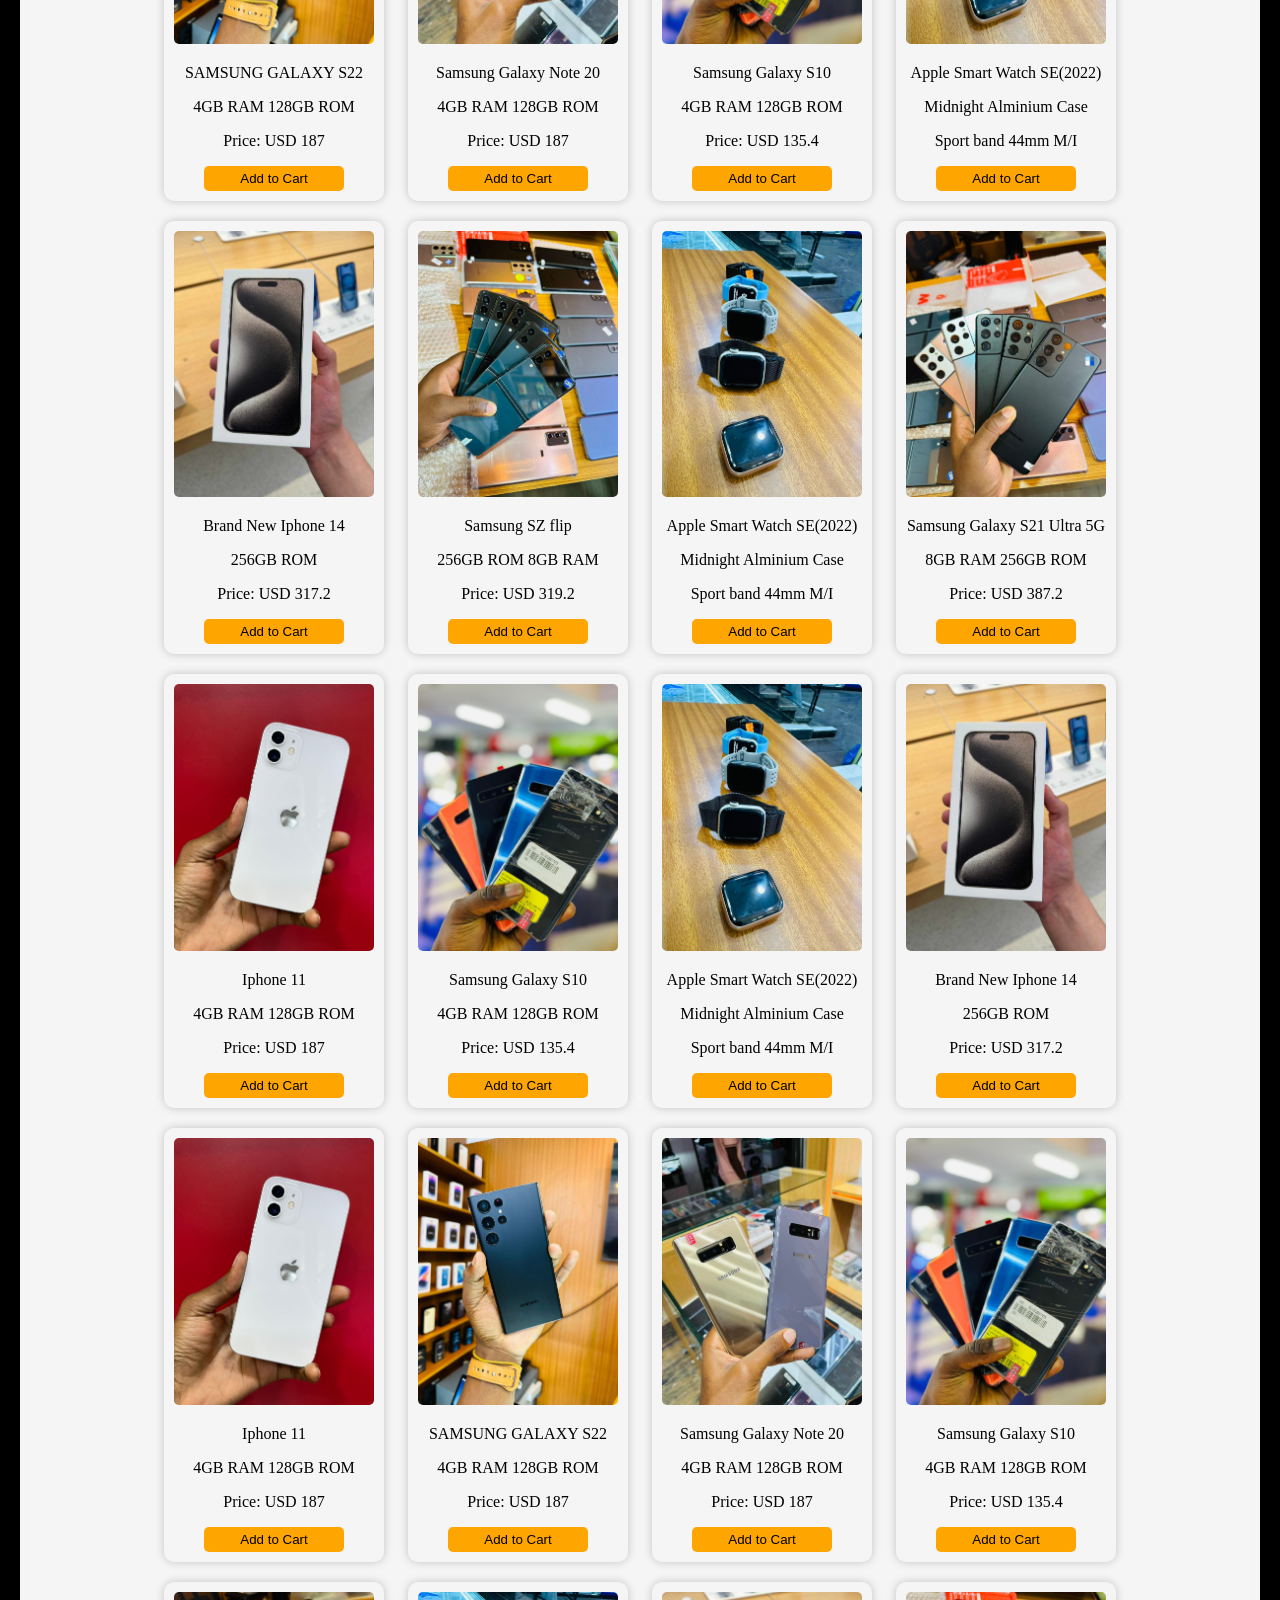
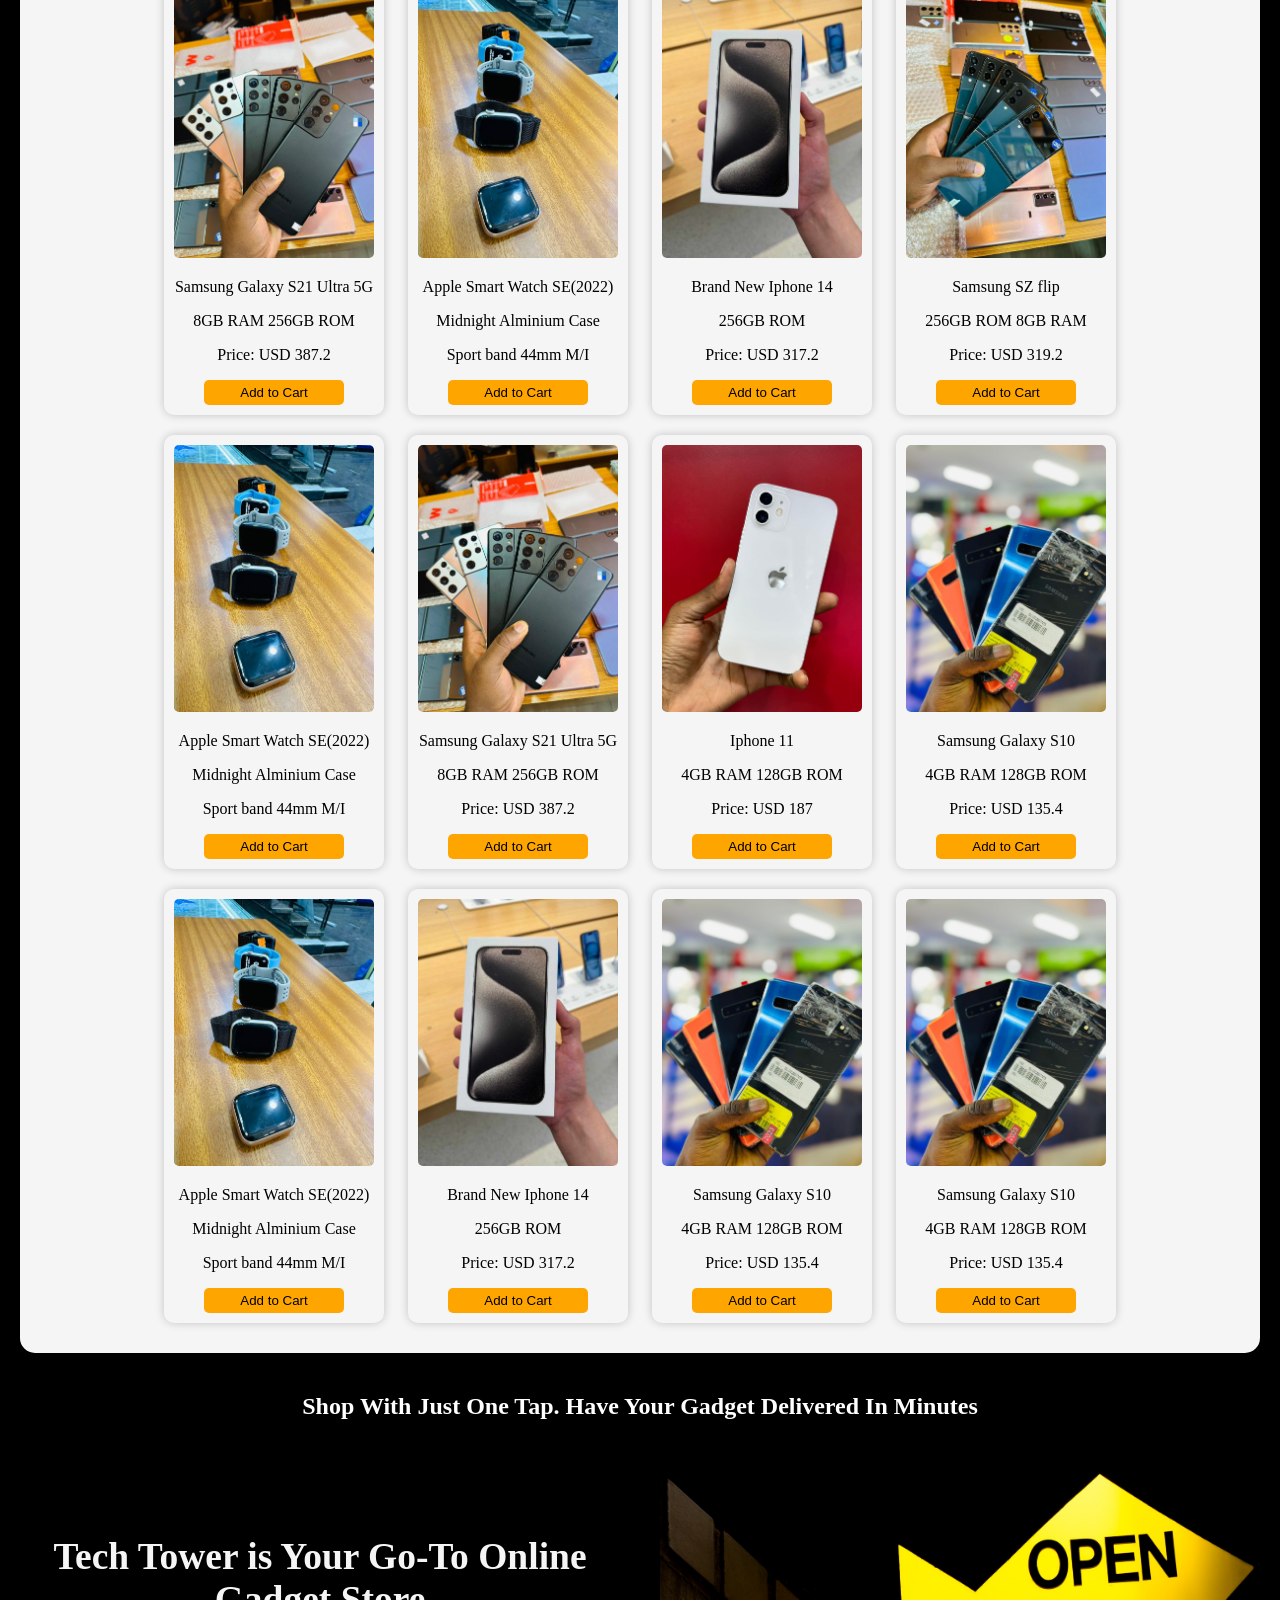
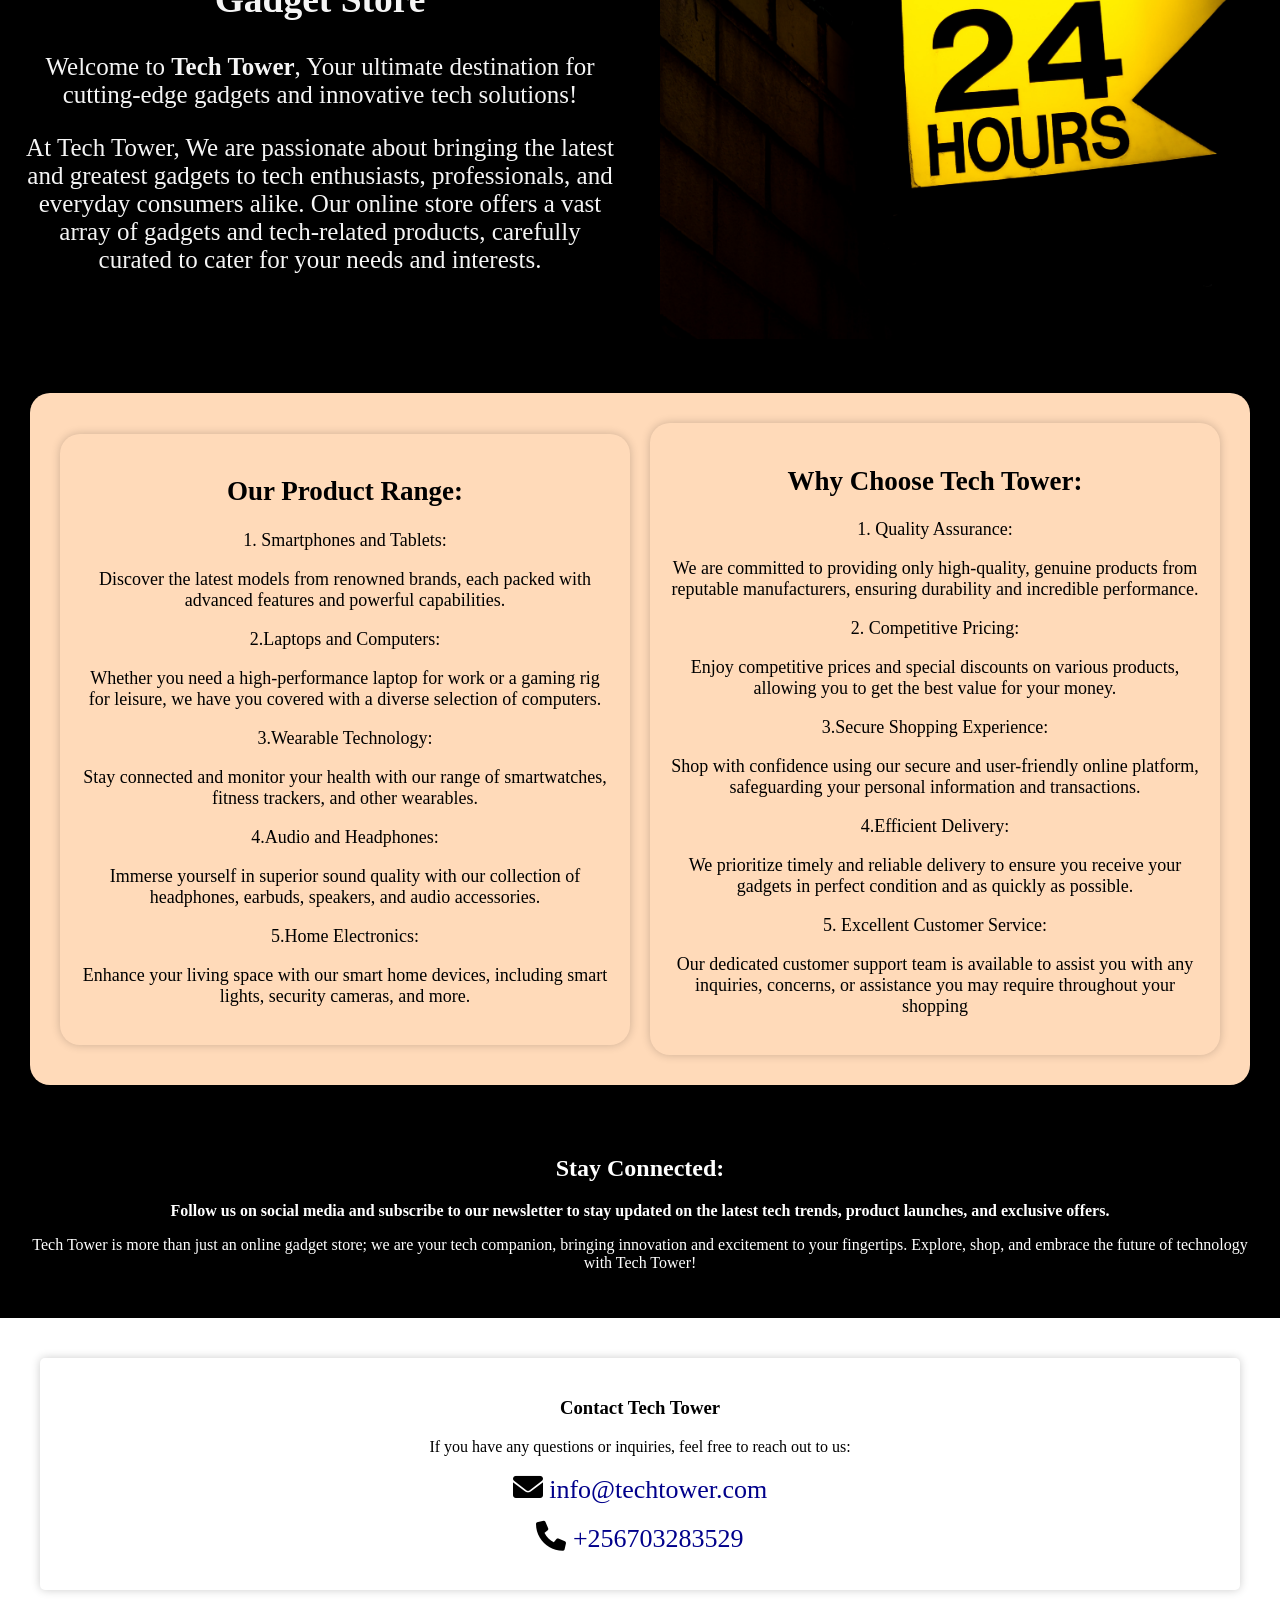
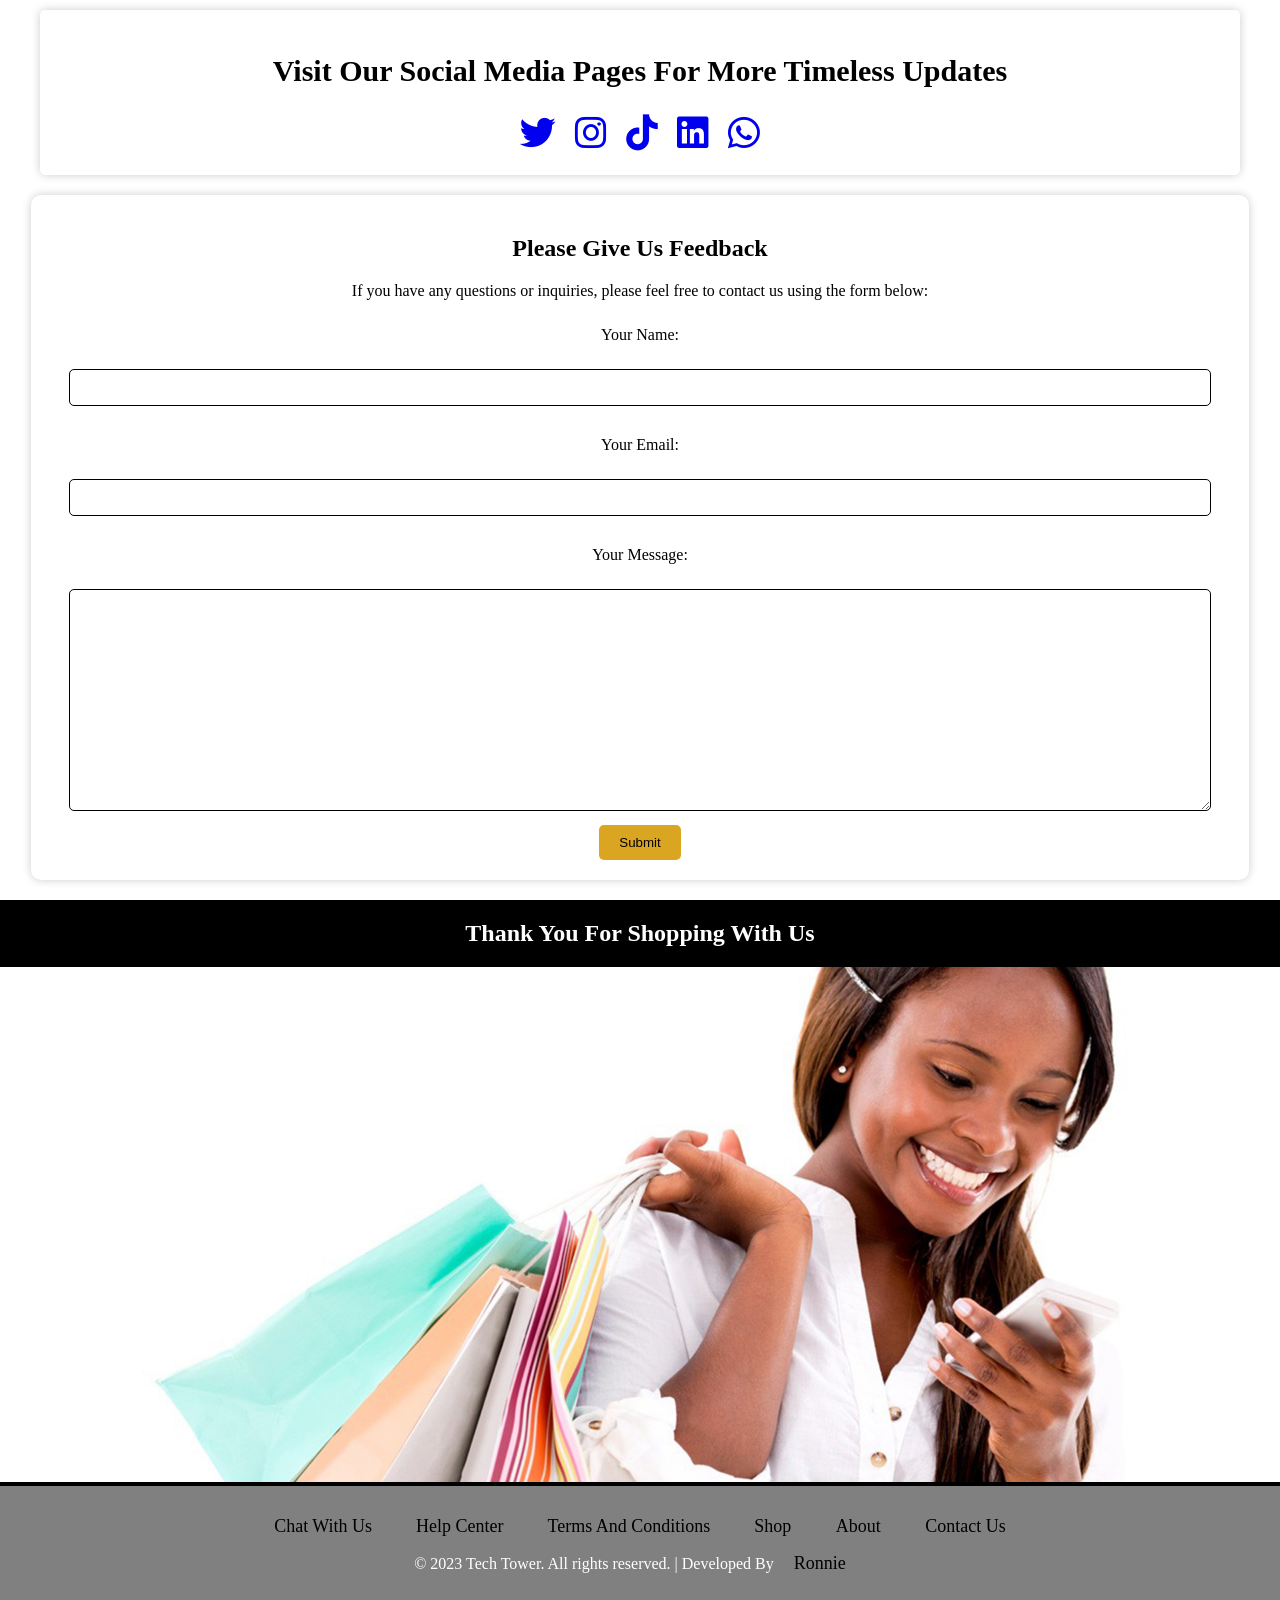
==== commit d844522f: "Update index.html" ====
--- a/index.html
+++ b/index.html
@@ -111,7 +111,7 @@
           <img src="img/samsung.jpg" width="200px" height="200px" alt="Phone 1">
           <p>Samsung Galaxy S21 Ultra 5G</p>
           <p>8GB RAM 256GB ROM</p>
-          <p>Price: USD 387.2</p>
+          <p>Price: Ugx 387.2</p>
     <button>Add to Cart</button>
           </div>
     
--- a/css/style.css
+++ b/css/style.css
@@ -409,8 +409,8 @@
     color: #fff;
     border: none;
     font-size: 16px;
-    border-radius: 5%;
-    padding: 10px;
+    border-radius: 20%;
+    padding: 20px;
     cursor: pointer;
 }
 
@@ -521,7 +521,11 @@
     }
 
     .banner{
-        height: 200px;
+        height: 250px;
+        width: 100%;     
+        background-image: url(/img/banner.jpg); 
+        background-size: cover; 
+        background-repeat: no-repeat; 
     }
 
     .banner-text p {
@@ -666,4 +670,19 @@
     font-size: 16px;
 
 }
+
+#back-to-top {
+    display: none;
+    position: fixed;
+    bottom: 20px;
+    right: 20px;
+    z-index: 99;
+    background-color: goldenrod;
+    color: #fff;
+    border: none;
+    font-size: 16px;
+    border-radius: 20%;
+    padding: 20px;
+    cursor: pointer;
+}
 }
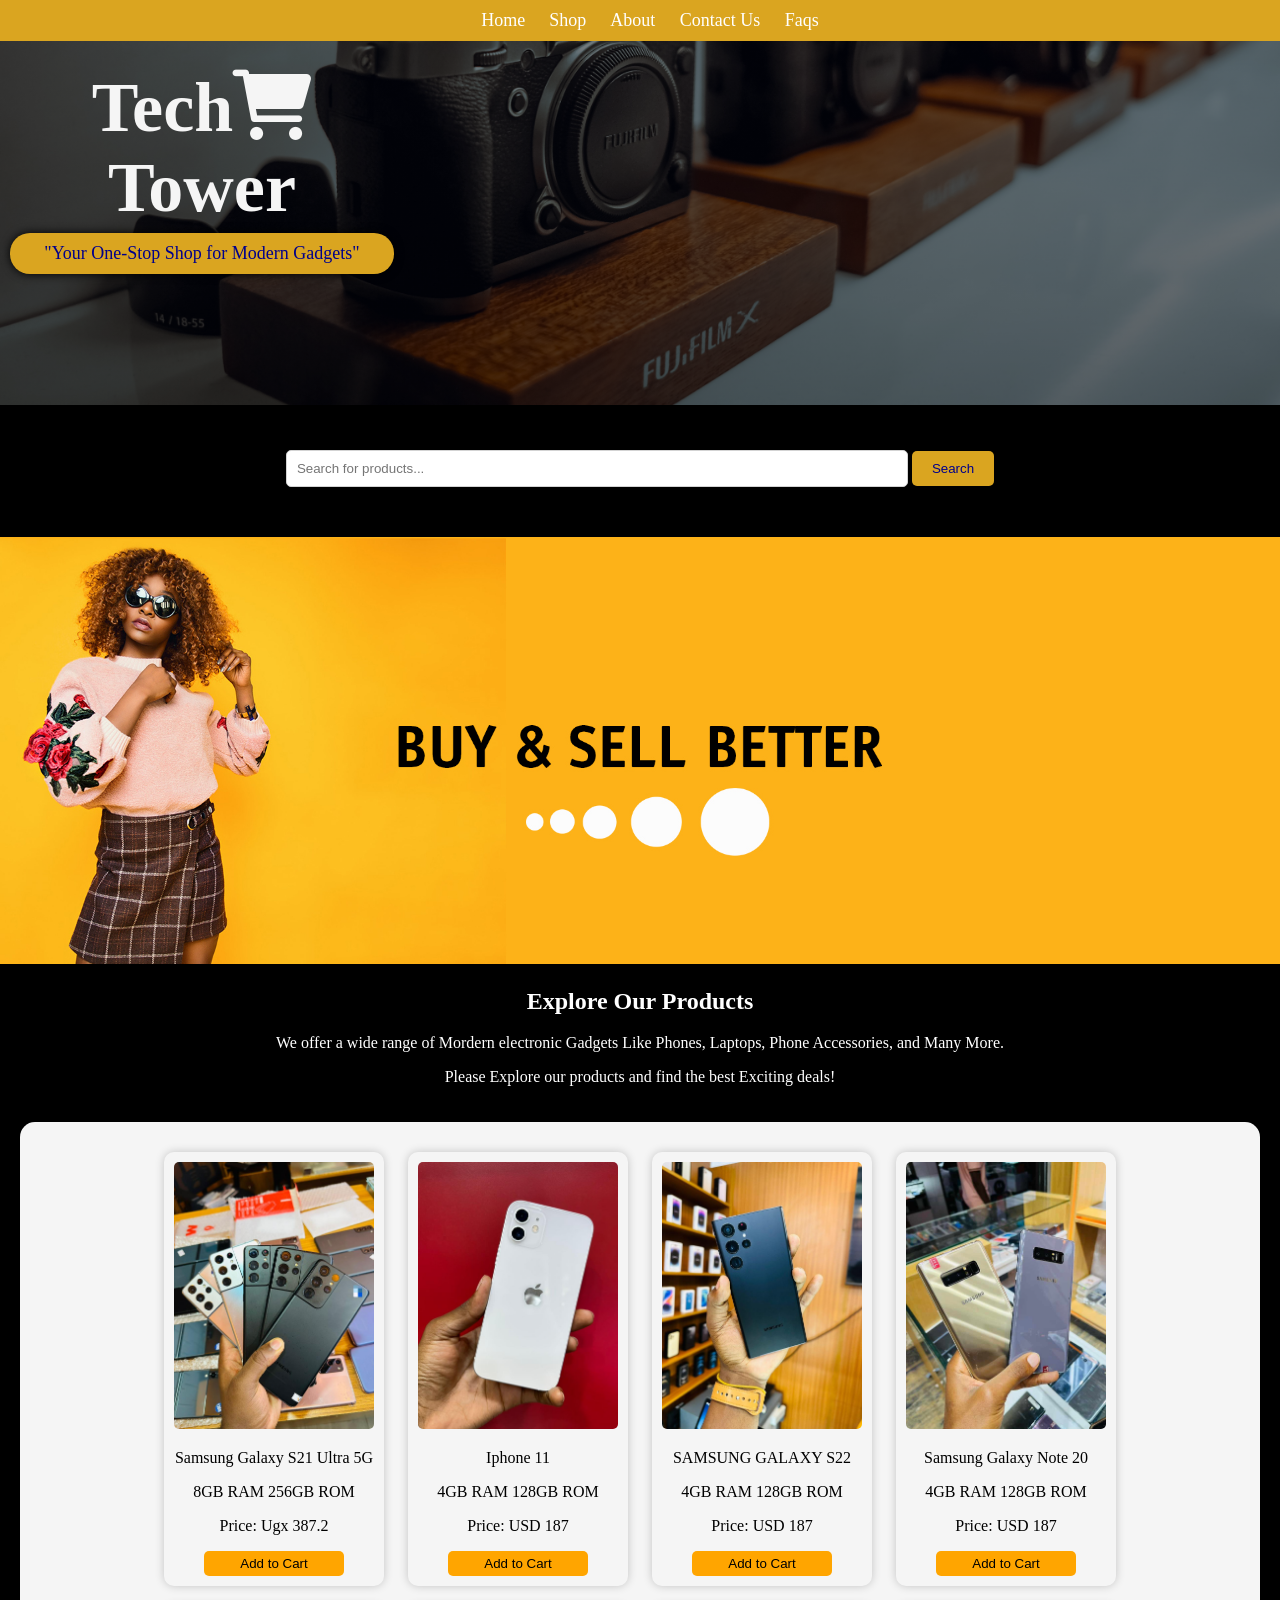
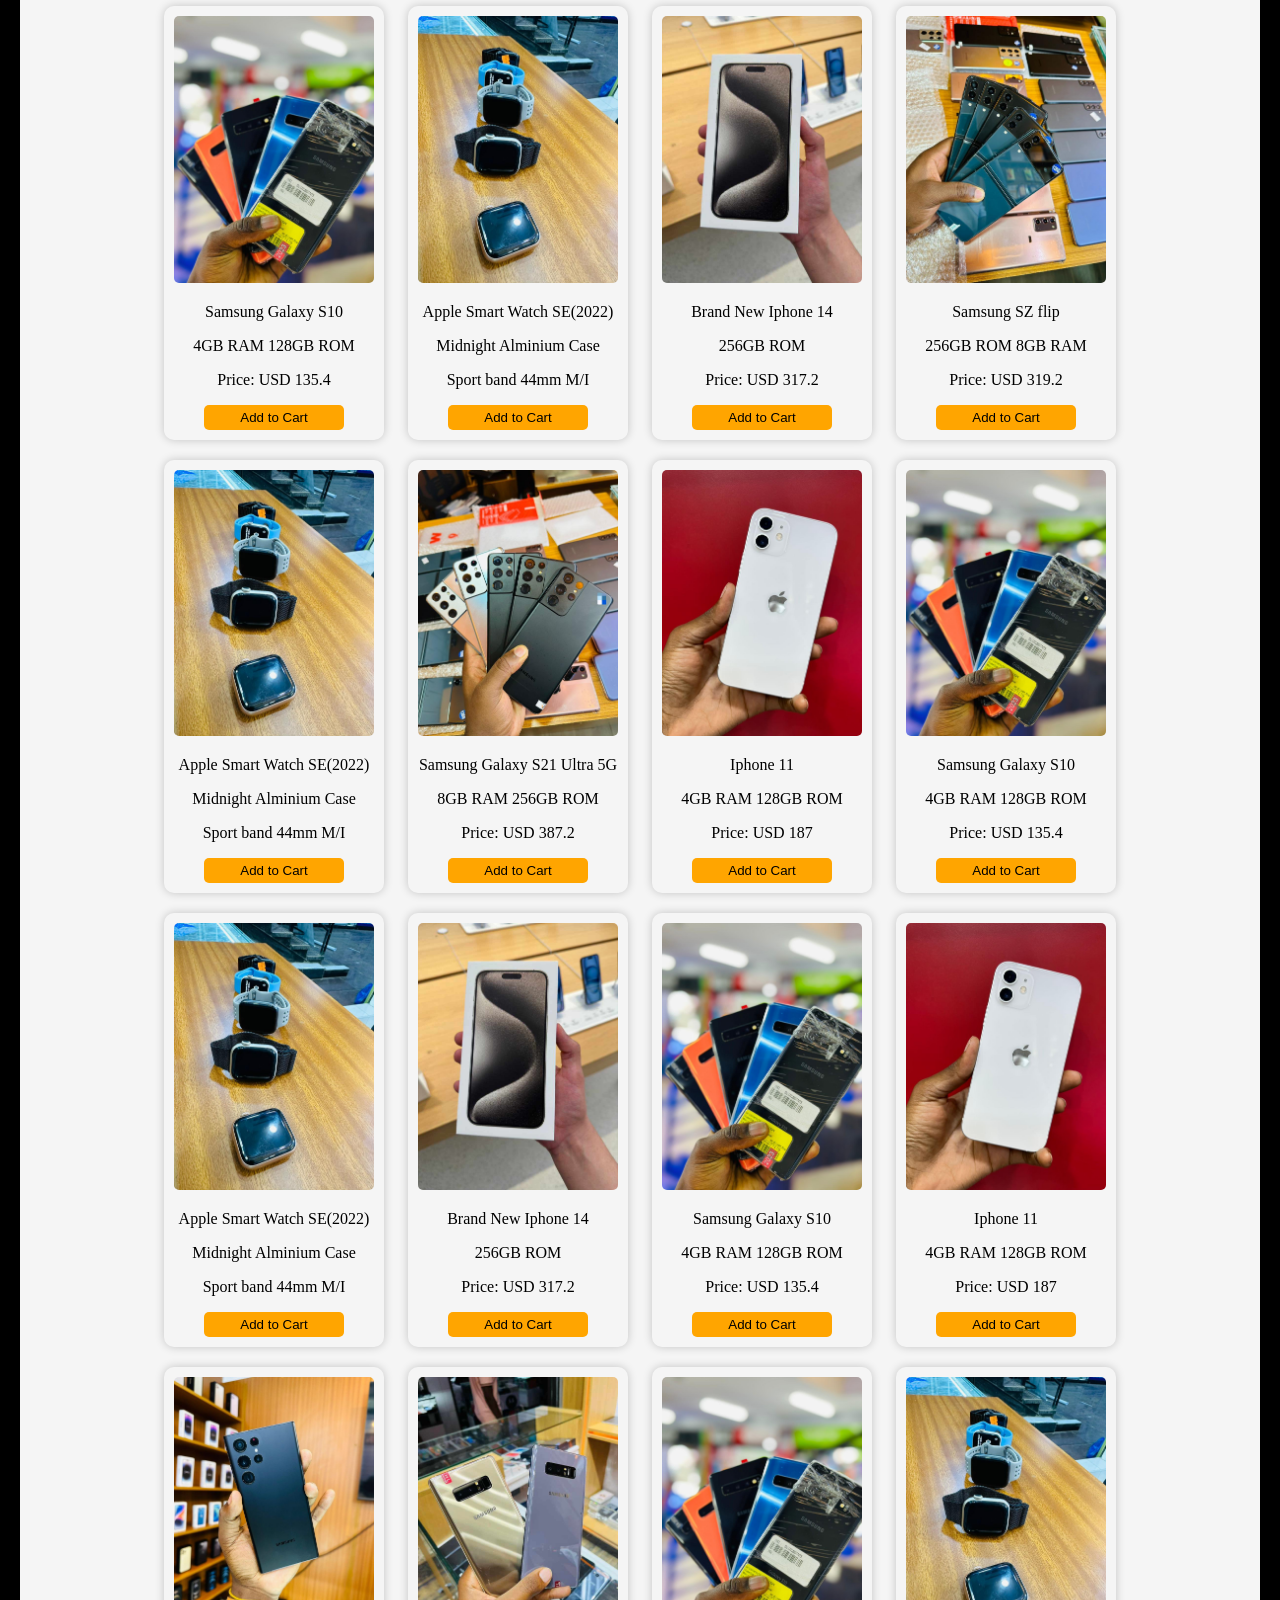
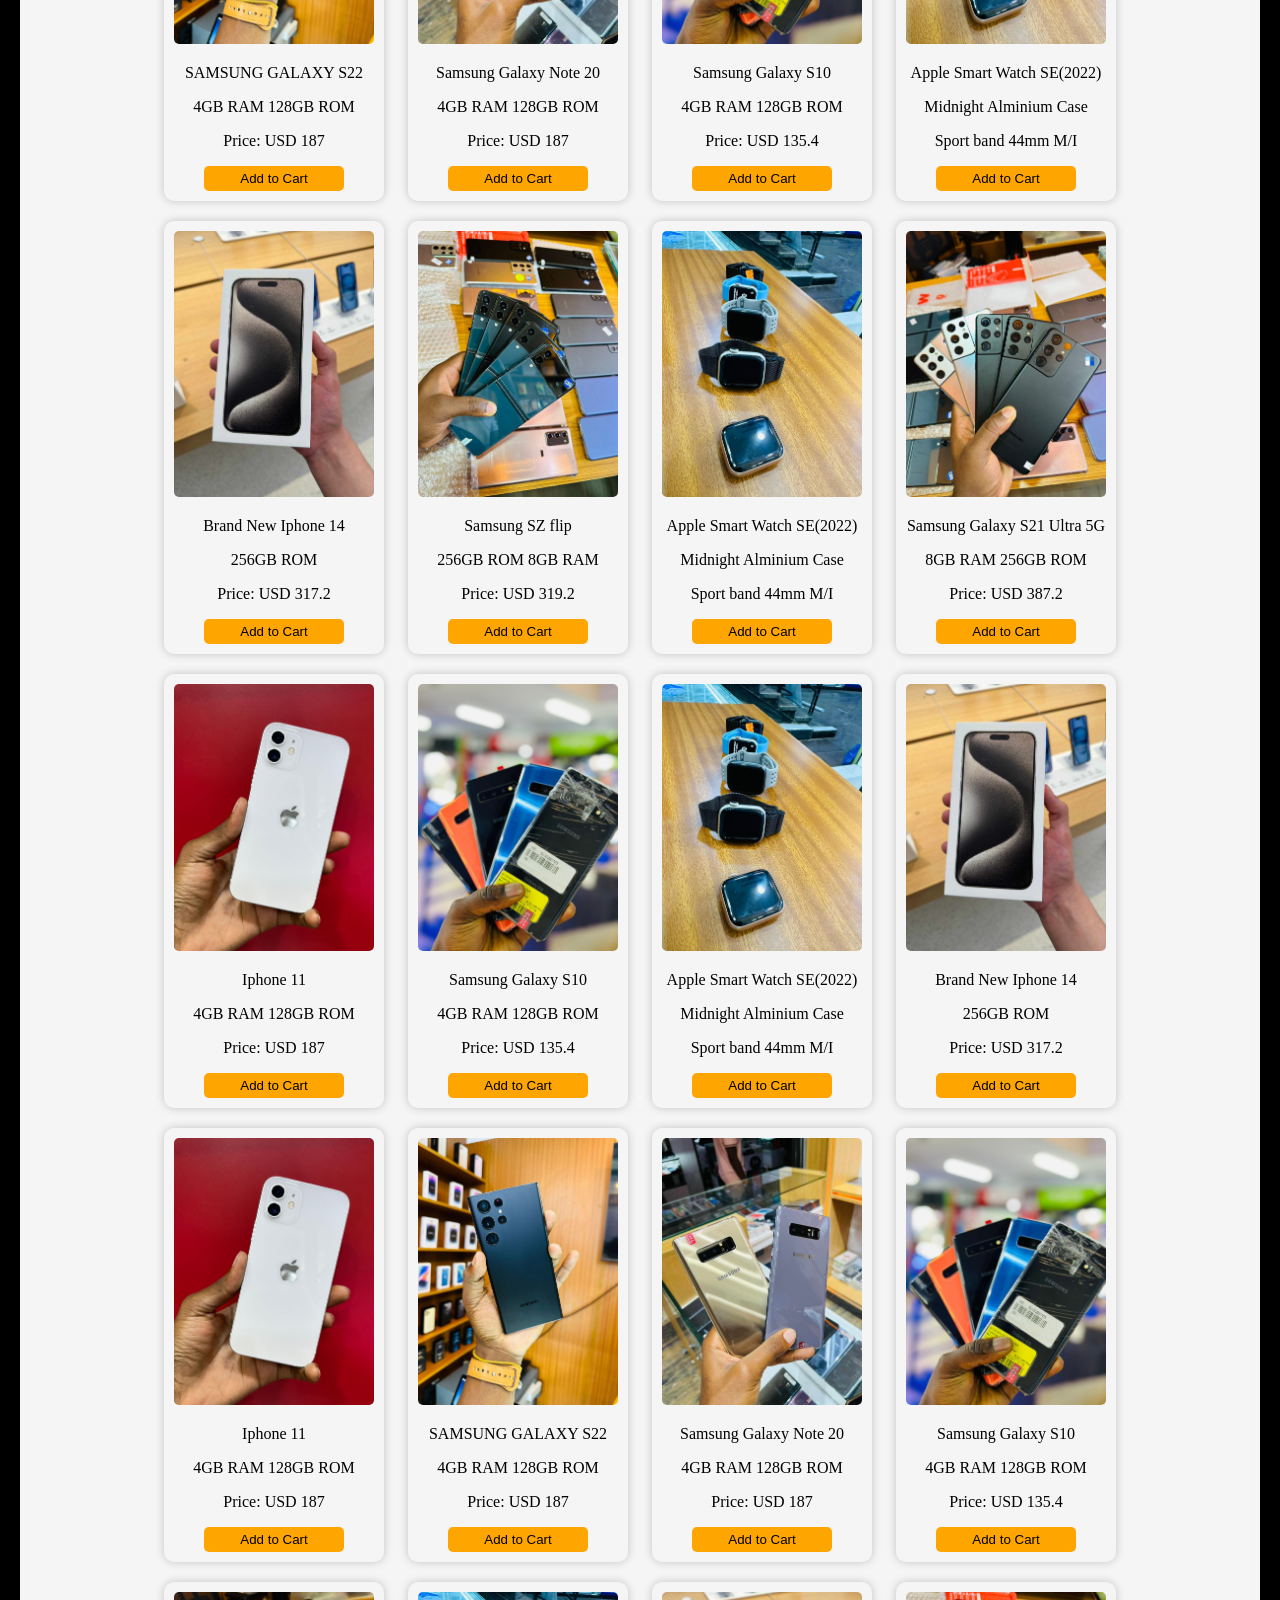
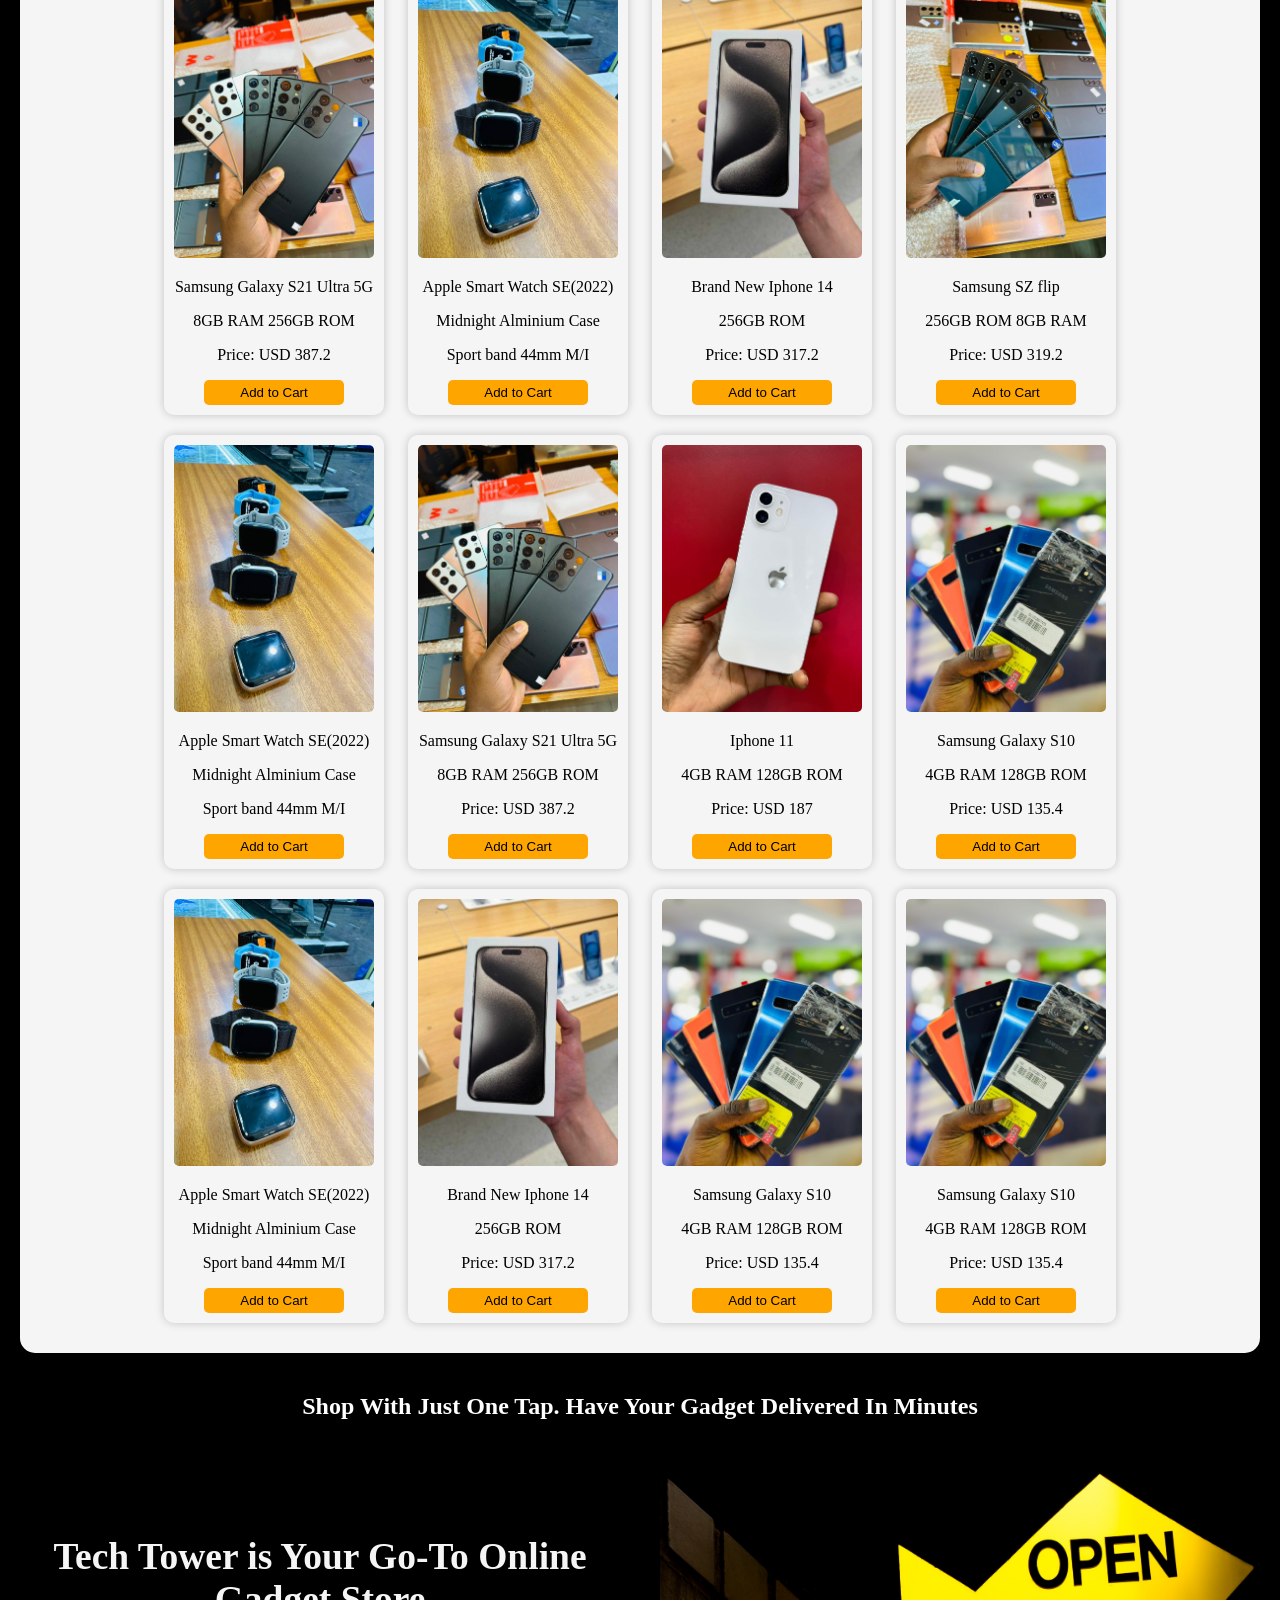
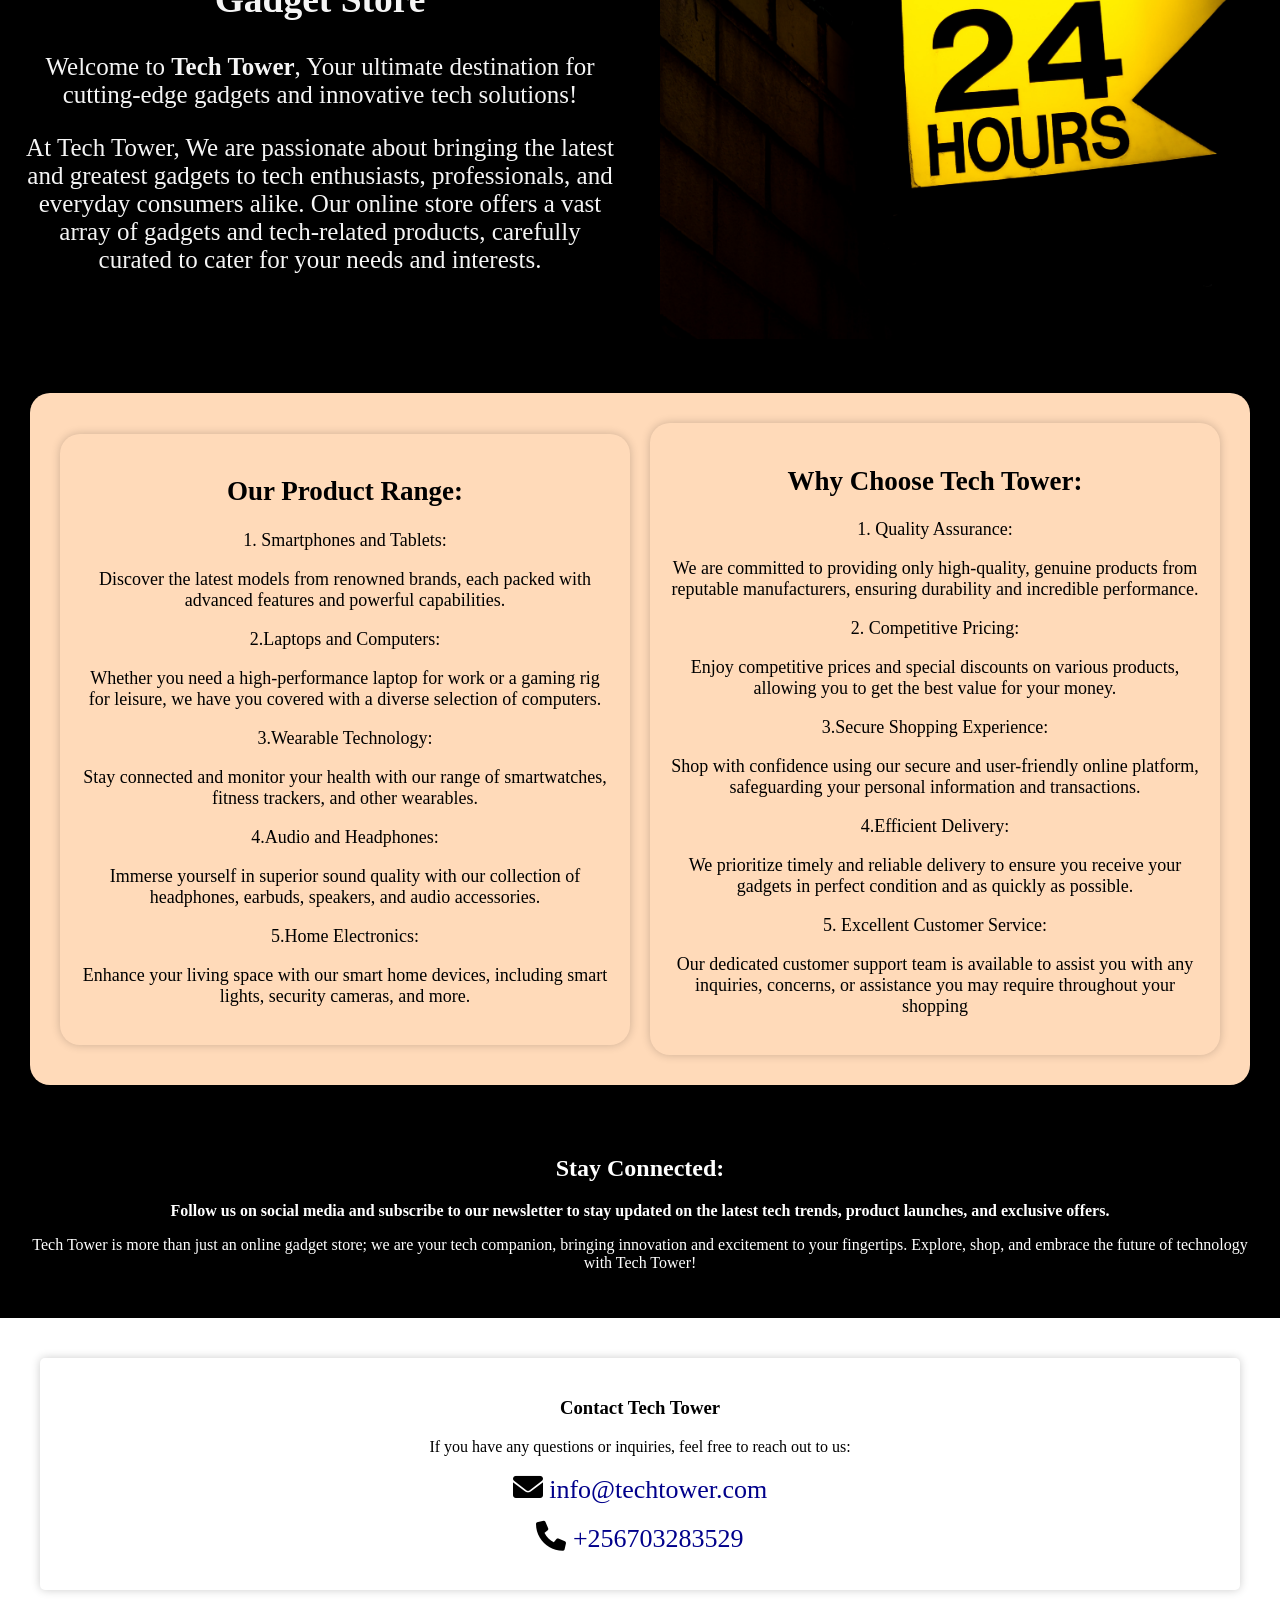
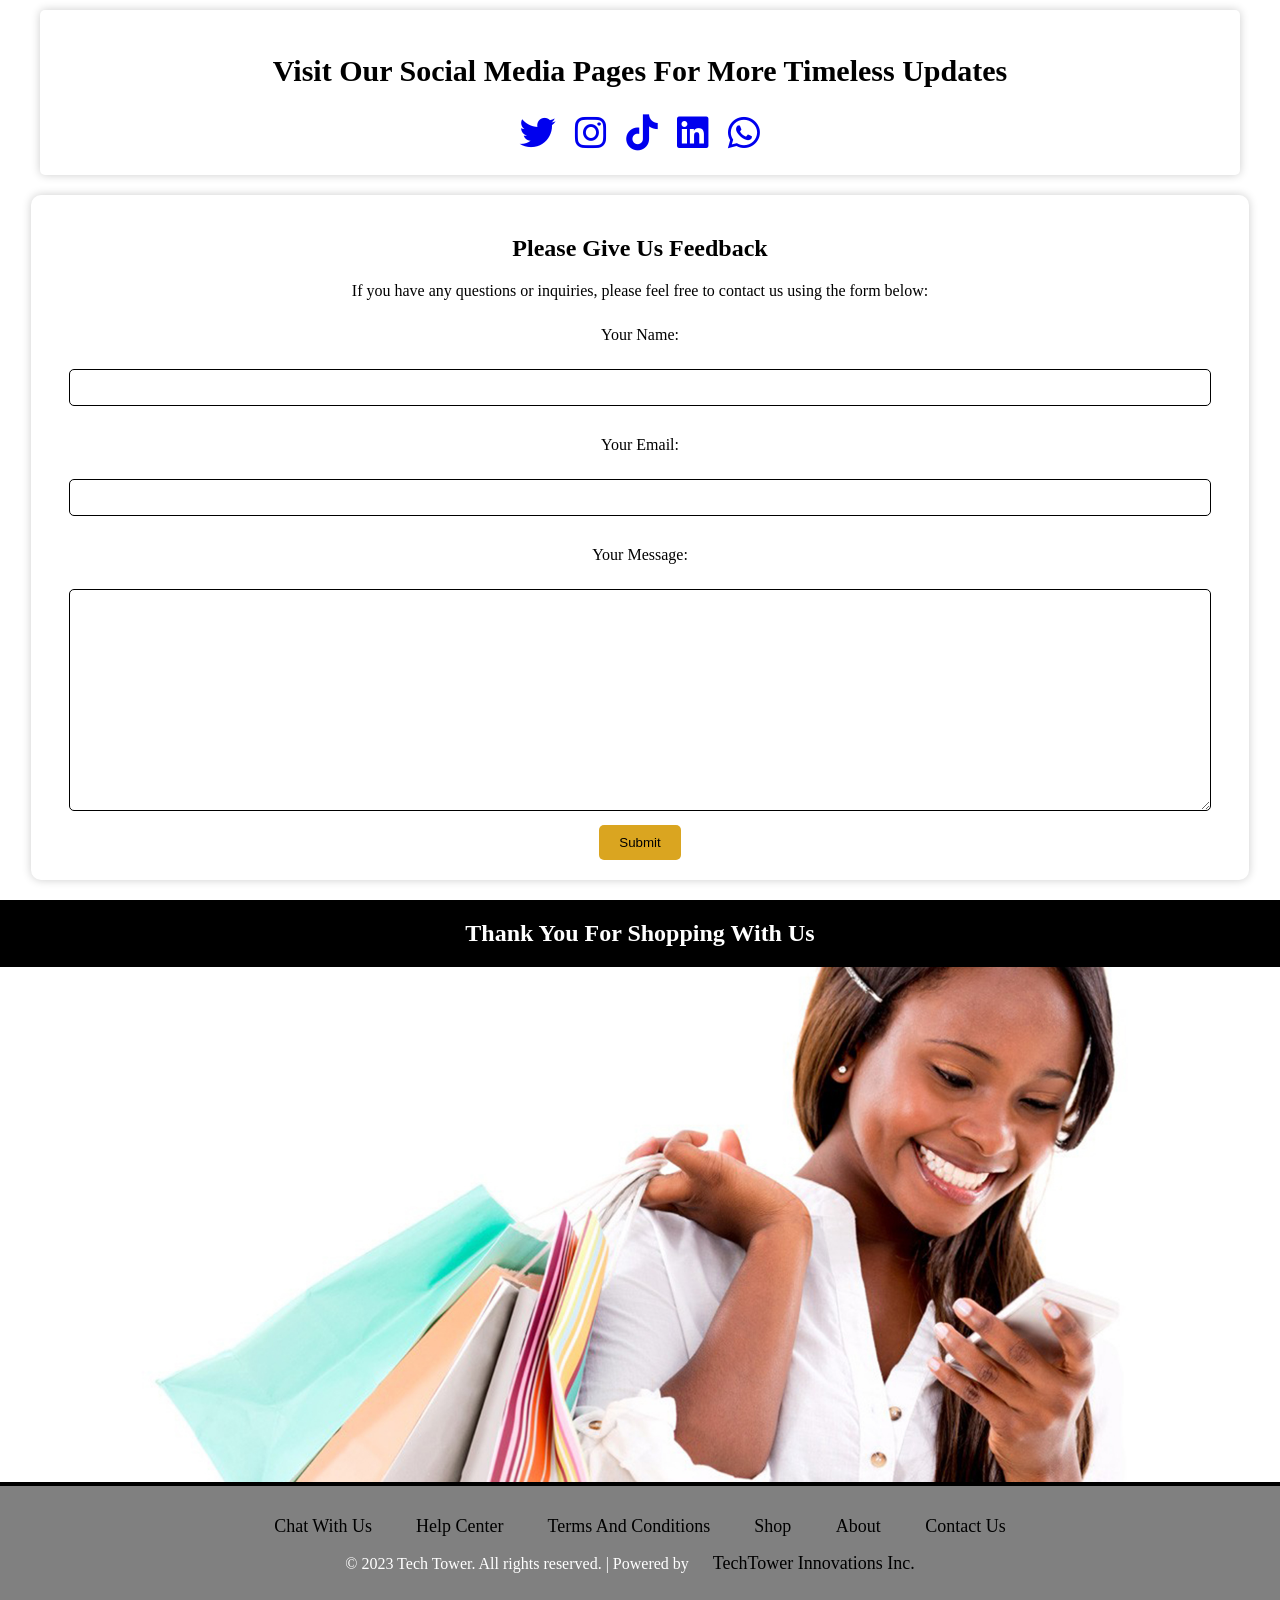
==== commit 503652ac: "Update index.html" ====
--- a/index.html
+++ b/index.html
@@ -665,7 +665,7 @@
     <a href="index.html"> Shop  </a>
     <a href="#about"> About </a>
       <a href="#contact">Contact Us </a>
-    <p> &copy; 2023 Tech Tower. All rights reserved. | Developed By<a href="https://x.com/kclich?t=U4YG1OxxYp0vLluQt-iAcA&s=09">Ronnie </a></p>
+    <p> &copy; 2023 Tech Tower. All rights reserved. | Powered by <a href="https://thetechtower.com/">TechTower Innovations Inc.</a> </a></p>
   </div>
   </footer>
   
--- a/css/style.css
+++ b/css/style.css
@@ -87,11 +87,14 @@
 
 /* Banner styles */
 .banner{
+    position: relative;
+
     height: 400px; 
     width: 100%;     
-    background-image: url(/img/banner.jpg); 
+    background: linear-gradient(rgba(0, 0, 0, 0.5), rgba(0, 0, 0, 0.6)), url(/img/banner.jpg);
+    background-position: center;     
     background-size: cover; 
-    background-repeat: no-repeat; 
+    
 }
 /* Banner text styles */
 .banner-text{
@@ -521,9 +524,9 @@
     }
 
     .banner{
-        height: 250px;
+        height: 260px;
         width: 100%;     
-        background-image: url(/img/banner.jpg); 
+         
         background-size: cover; 
         background-repeat: no-repeat; 
     }
